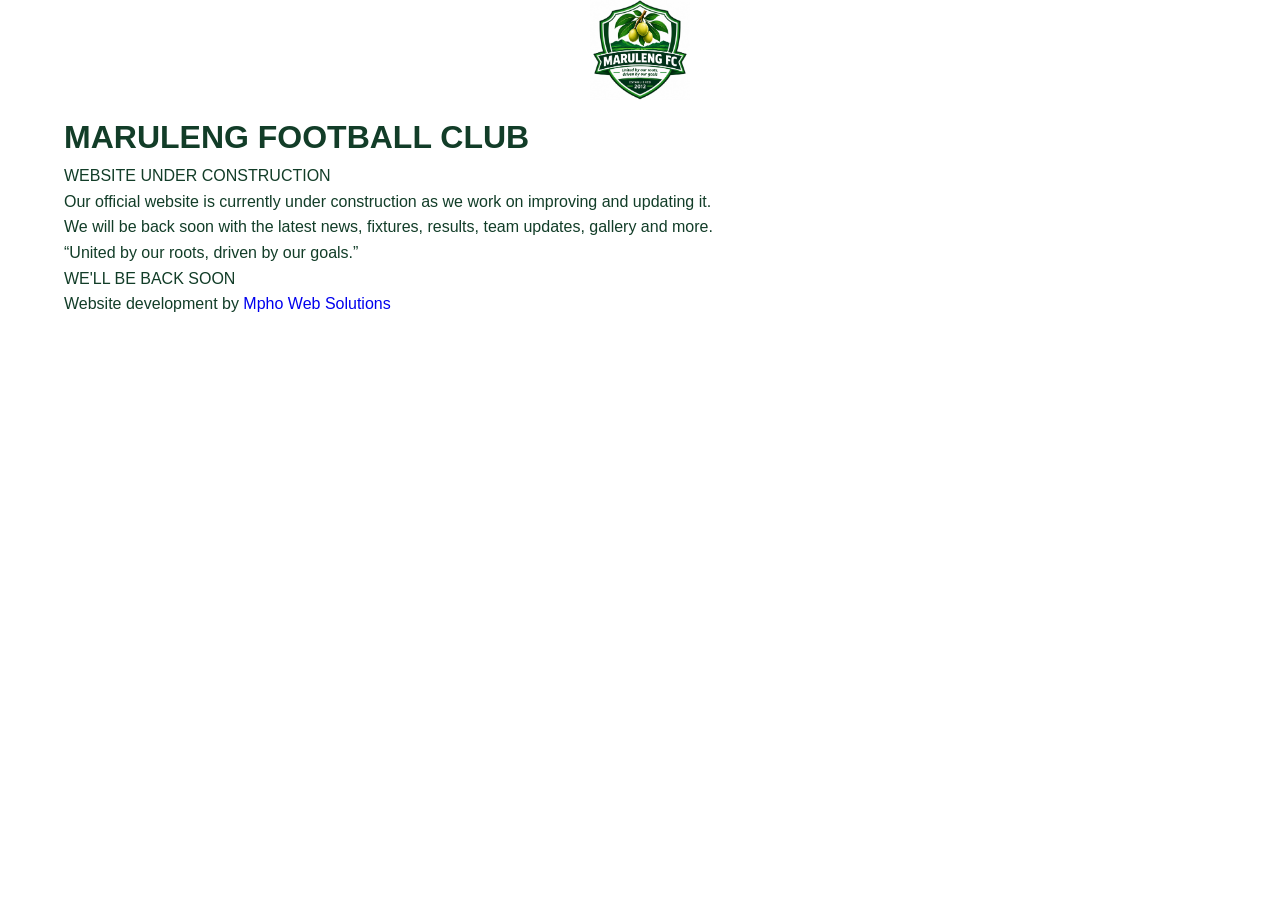
==== index.html @ 24432eda "Update index.html" ====
<!DOCTYPE html>
<html lang="en">
<head>
    <meta charset="UTF-8">
    <meta name="viewport" content="width=device-width, initial-scale=1.0">

    <title>Maruleng Football Club | Website Under Construction</title>

    <link rel="stylesheet" href="style.css">
</head>

<body>

    <main class="construction-page">

        <div class="container">

            <!-- Club Logo -->
            <div class="logo-container">
                <img
                    src="logo.png"
                    alt="Maruleng Football Club Logo"
                    class="club-logo"
                >
            </div>

            <!-- Club Name -->
            <h1>MARULENG FOOTBALL CLUB</h1>

            <!-- Under Construction -->
            <div class="status">
                WEBSITE UNDER CONSTRUCTION
            </div>

            <!-- Main Message -->
            <p class="message">
                Our official website is currently under construction
                as we work on improving and updating it.
            </p>

            <p class="message">
                We will be back soon with the latest news, fixtures,
                results, team updates, gallery and more.
            </p>

            <!-- Slogan -->
            <div class="slogan">
                “United by our roots, driven by our goals.”
            </div>

            <!-- Coming Soon -->
            <p class="coming-soon">
                WE'LL BE BACK SOON
            </p>

            <!-- Divider -->
            <div class="divider"></div>

            <!-- Developer -->
            <p class="built-by">
                Website development by
                <a
                    href="https://mphowebsolutions.co.za"
                    target="_blank"
                    rel="noopener noreferrer"
                >
                    Mpho Web Solutions
                </a>
            </p>

        </div>

    </main>

</body>
</html>
---- style.css ----
/* =========================
   RESET
========================= */

* {
    margin: 0;
    padding: 0;
    box-sizing: border-box;
}

html {
    scroll-behavior: smooth;
}

body {
    font-family: Arial, Helvetica, sans-serif;
    color: #123d28;
    background: #ffffff;
    line-height: 1.6;
}

img {
    max-width: 100%;
    display: block;
}

a {
    text-decoration: none;
}


/* =========================
   VARIABLES
========================= */

:root {
    --green: #087a3b;
    --dark-green: #045526;
    --deep-green: #023b1b;
    --light-green: #eaf8ef;
    --white: #ffffff;
    --black: #102016;
    --grey: #66756c;
    --border: #dce9df;
}


/* =========================
   CONTAINER
========================= */

.container {
    width: 90%;
    max-width: 1200px;
    margin: auto;
}


/* =========================
   HEADER
========================= */

.header {
    background: #ffffff;
    border-bottom: 1px solid var(--border);
    position: sticky;
    top: 0;
    z-index: 1000;
}

.nav-container {
    min-height: 82px;
    display: flex;
    align-items: center;
    justify-content: space-between;
    gap: 30px;
}

.brand {
    display: flex;
    align-items: center;
    gap: 12px;
    color: var(--deep-green);
}

.brand img {
    width: 55px;
    height: 55px;
    object-fit: contain;
}

.brand h2 {
    font-size: 20px;
    line-height: 1.1;
}

.brand span {
    display: block;
    color: var(--grey);
    font-size: 11px;
    margin-top: 3px;
}

.navbar {
    display: flex;
    align-items: center;
    gap: 20px;
}

.navbar a {
    color: #173b28;
    font-size: 14px;
    font-weight: 700;
    transition: 0.3s;
}

.navbar a:hover,
.navbar a.active {
    color: var(--green);
}


/* =========================
   HERO
========================= */

.hero {
    min-height: 620px;
    background:
        linear-gradient(
            rgba(2, 59, 27, 0.92),
            rgba(4, 85, 38, 0.88)
        );
    display: flex;
    align-items: center;
    text-align: center;
    color: white;
}

.hero-content {
    position: relative;
    z-index: 2;
    padding: 80px 0;
}

.hero-logo {
    width: 145px;
    height: 145px;
    object-fit: contain;
    margin: 0 auto 25px;
}

.hero-small {
    letter-spacing: 3px;
    font-size: 13px;
    font-weight: bold;
    margin-bottom: 15px;
}

.hero h1 {
    font-size: clamp(35px, 6vw, 68px);
    line-height: 1.05;
    margin-bottom: 15px;
}

.hero h2 {
    font-size: clamp(19px, 3vw, 30px);
    font-weight: 500;
    margin-bottom: 15px;
}

.hero p {
    max-width: 650px;
    margin: auto;
    opacity: 0.95;
}

.hero-buttons {
    margin-top: 30px;
    display: flex;
    justify-content: center;
    flex-wrap: wrap;
    gap: 12px;
}


/* =========================
   BUTTONS
========================= */

.btn {
    display: inline-block;
    padding: 13px 24px;
    border-radius: 5px;
    font-weight: 800;
    font-size: 14px;
    transition: 0.3s;
}

.btn-primary {
    background: var(--green);
    color: white;
}

.btn-primary:hover {
    background: var(--dark-green);
    transform: translateY(-2px);
}

.btn-outline {
    border: 2px solid white;
    color: white;
}

.btn-outline:hover {
    background: white;
    color: var(--dark-green);
}


/* =========================
   SECTIONS
========================= */

.section {
    padding: 80px 0;
}

.light-section {
    background: #f6faf7;
}

.section-heading {
    text-align: center;
    max-width: 750px;
    margin: 0 auto 45px;
}

.section-label {
    display: inline-block;
    color: var(--green);
    font-size: 12px;
    font-weight: 900;
    letter-spacing: 2px;
    margin-bottom: 10px;
}

.section-heading h2 {
    color: var(--deep-green);
    font-size: clamp(28px, 4vw, 42px);
    line-height: 1.15;
    margin-bottom: 15px;
}

.section-heading p {
    color: var(--grey);
}


/* =========================
   ACHIEVEMENT
========================= */

.achievement-card {
    background: var(--light-green);
    border: 1px solid #cfe5d6;
    border-radius: 12px;
    padding: 30px;
    display: flex;
    align-items: center;
    gap: 25px;
    max-width: 800px;
    margin: auto;
}

.achievement-icon {
    width: 90px;
    height: 90px;
    flex-shrink: 0;
    border-radius: 50%;
    background: var(--green);
    color: white;
    display: flex;
    align-items: center;
    justify-content: center;
    font-size: 45px;
    font-weight: 900;
}

.achievement-card h3 {
    color: var(--deep-green);
    margin-bottom: 5px;
}

.achievement-card p {
    color: var(--grey);
}


/* =========================
   MATCH SECTION
========================= */

.match-section {
    background: #f6faf7;
}

.match-card {
    max-width: 950px;
    margin: auto;
    background: white;
    border: 1px solid var(--border);
    border-radius: 14px;
    overflow: hidden;
    box-shadow: 0 12px 35px rgba(0, 50, 20, 0.08);
}

.match-header {
    background: var(--deep-green);
    color: white;
    padding: 16px 25px;
    display: flex;
    justify-content: space-between;
    gap: 15px;
    font-size: 13px;
    font-weight: 800;
}

.match-info {
    padding: 40px 30px;
    display: flex;
    align-items: center;
    gap: 35px;
}

.match-date {
    width: 110px;
    text-align: center;
    flex-shrink: 0;
    border-right: 1px solid var(--border);
    padding-right: 30px;
}

.match-date strong {
    display: block;
    font-size: 48px;
    color: var(--green);
    line-height: 1;
}

.match-date span {
    display: block;
    font-size: 13px;
    font-weight: 900;
}

.match-date small {
    display: block;
    color: var(--grey);
    font-weight: 700;
    margin-top: 7px;
}

.teams {
    flex: 1;
    display: flex;
    align-items: center;
    justify-content: center;
    gap: 45px;
}

.club-side {
    width: 190px;
    text-align: center;
}

.club-logo,
.opponent-logo {
    width: 100px;
    height: 100px;
    object-fit: contain;
    margin: 0 auto 12px;
}

.opponent-logo {
    border-radius: 50%;
}

.club-side h4 {
    color: var(--deep-green);
    font-size: 17px;
}

.vs {
    width: 55px;
    height: 55px;
    border-radius: 50%;
    background: var(--green);
    color: white;
    display: flex;
    align-items: center;
    justify-content: center;
    font-weight: 900;
    flex-shrink: 0;
}

.match-footer {
    background: var(--light-green);
    padding: 18px 25px;
    display: flex;
    justify-content: space-between;
    gap: 20px;
    flex-wrap: wrap;
    color: var(--deep-green);
    font-size: 14px;
}


/* =========================
   ABOUT PREVIEW
========================= */

.about-preview {
    display: grid;
    grid-template-columns: 1.2fr 1fr;
    gap: 60px;
    align-items: center;
}

.about-preview h2 {
    font-size: 40px;
    line-height: 1.15;
    color: var(--deep-green);
    margin-bottom: 20px;
}

.about-preview p {
    color: var(--grey);
    margin-bottom: 15px;
}

.about-preview .btn {
    margin-top: 10px;
}

.about-box {
    display: grid;
    grid-template-columns: repeat(3, 1fr);
    gap: 12px;
}

.about-box div {
    background: white;
    border: 1px solid var(--border);
    border-radius: 10px;
    padding: 30px 15px;
    text-align: center;
}

.about-box strong {
    display: block;
    color: var(--green);
    font-size: 24px;
}

.about-box span {
    font-size: 12px;
    color: var(--grey);
}


/* =========================
   INFORMATION
========================= */

.info-grid {
    display: grid;
    grid-template-columns: repeat(4, 1fr);
    gap: 20px;
}

.info-card {
    padding: 28px 20px;
    border: 1px solid var(--border);
    border-radius: 10px;
    text-align: center;
}

.info-card h3 {
    color: var(--green);
    font-size: 15px;
    margin-bottom: 7px;
}

.info-card p {
    color: var(--deep-green);
    font-weight: 700;
}


/* =========================
   GREEN SECTION
========================= */

.green-section {
    background: var(--deep-green);
    color: white;
}

.white-heading .section-label,
.white-heading h2,
.white-heading p {
    color: white;
}

.white-heading p {
    opacity: 0.85;
}

.values-grid {
    display: grid;
    grid-template-columns: repeat(4, 1fr);
    gap: 20px;
}

.value-card {
    border: 1px solid rgba(255,255,255,0.2);
    border-radius: 10px;
    padding: 30px 22px;
    background: rgba(255,255,255,0.05);
}

.value-card h3 {
    margin-bottom: 10px;
}

.value-card p {
    opacity: 0.82;
    font-size: 14px;
}


/* =========================
   FOLLOW
========================= */

.follow-card {
    text-align: center;
    max-width: 750px;
    margin: auto;
    padding: 55px 30px;
    background: var(--light-green);
    border: 1px solid var(--border);
    border-radius: 14px;
}

.follow-card h2 {
    color: var(--deep-green);
    margin-bottom: 12px;
}

.follow-card p {
    color: var(--grey);
    margin-bottom: 25px;
}


/* =========================
   PARTNERSHIP
========================= */

.partnership-preview {
    background: #f6faf7;
}

.partnership-box {
    max-width: 900px;
    margin: auto;
    border: 1px solid var(--border);
    border-radius: 12px;
    background: white;
    padding: 35px;
    display: flex;
    justify-content: space-between;
    align-items: center;
    gap: 30px;
}

.partnership-box h3 {
    color: var(--deep-green);
    margin-bottom: 8px;
}

.partnership-box p {
    color: var(--grey);
    max-width: 550px;
}

.partnership-links {
    display: flex;
    flex-direction: column;
    gap: 10px;
    min-width: 190px;
}

.partnership-links a {
    color: var(--green);
    font-weight: 800;
}


/* =========================
   FOOTER
========================= */

.footer {
    background: #021f10;
    color: white;
    padding-top: 55px;
}

.footer-content {
    display: flex;
    justify-content: space-between;
    gap: 50px;
    padding-bottom: 45px;
}

.footer-logo {
    width: 70px;
    height: 70px;
    object-fit: contain;
    margin-bottom: 15px;
}

.footer h3 {
    margin-bottom: 5px;
}

.footer p {
    color: rgba(255,255,255,0.7);
    font-size: 14px;
}

.footer-contact h4 {
    margin-bottom: 12px;
    color: white;
}

.footer-contact p {
    margin-bottom: 5px;
}

.footer-bottom {
    border-top: 1px solid rgba(255,255,255,0.12);
    padding: 20px 5%;
    display: flex;
    justify-content: space-between;
    gap: 20px;
    flex-wrap: wrap;
}

.footer-bottom a {
    color: #8ee0ad;
    font-weight: 800;
}


/* =========================
   RESPONSIVE
========================= */

@media (max-width: 1000px) {

    .navbar {
        gap: 12px;
    }

    .navbar a {
        font-size: 12px;
    }

    .info-grid {
        grid-template-columns: repeat(2, 1fr);
    }

    .values-grid {
        grid-template-columns: repeat(2, 1fr);
    }

    .about-preview {
        grid-template-columns: 1fr;
    }

}


@media (max-width: 800px) {

    .nav-container {
        flex-direction: column;
        padding: 15px 0;
    }

    .navbar {
        width: 100%;
        justify-content: center;
        flex-wrap: wrap;
    }

    .match-info {
        flex-direction: column;
    }

    .match-date {
        border-right: none;
        border-bottom: 1px solid var(--border);
        padding: 0 0 20px;
        width: 100%;
    }

    .teams {
        width: 100%;
        gap: 20px;
    }

    .club-side {
        width: 140px;
    }

    .partnership-box {
        flex-direction: column;
        text-align: center;
    }

    .partnership-links {
        width: 100%;
    }

}


@media (max-width: 600px) {

    .section {
        padding: 60px 0;
    }

    .hero {
        min-height: 560px;
    }

    .hero-logo {
        width: 120px;
        height: 120px;
    }

    .hero h1 {
        font-size: 35px;
    }

    .hero h2 {
        font-size: 19px;
    }

    .achievement-card {
        flex-direction: column;
        text-align: center;
    }

    .match-header {
        flex-direction: column;
        text-align: center;
    }

    .teams {
        gap: 8px;
    }

    .club-side {
        width: 125px;
    }

    .club-logo,
    .opponent-logo {
        width: 80px;
        height: 80px;
    }

    .club-side h4 {
        font-size: 14px;
    }

    .vs {
        width: 45px;
        height: 45px;
        font-size: 13px;
    }

    .info-grid,
    .values-grid {
        grid-template-columns: 1fr;
    }

    .about-box {
        grid-template-columns: 1fr;
    }

    .footer-content {
        flex-direction: column;
    }

    .footer-bottom {
        flex-direction: column;
        text-align: center;
    }
    /* =========================
   TEAM / PLAYER CARDS
========================= */

.team-grid {
    display: grid;
    grid-template-columns: repeat(4, 1fr);
    gap: 24px;
}

.player-card {
    background: #ffffff;
    border: 1px solid var(--border);
    border-radius: 12px;
    overflow: hidden;
    box-shadow: 0 8px 25px rgba(0, 50, 20, 0.06);
    transition: 0.3s ease;
}

.player-card:hover {
    transform: translateY(-4px);
    box-shadow: 0 14px 30px rgba(0, 50, 20, 0.10);
}


/* PLAYER PHOTO AREA */

.player-photo {
    width: 100%;
    height: 280px;
    background: #eaf8ef;
    display: flex;
    align-items: center;
    justify-content: center;
    overflow: hidden;
}

.player-placeholder {
    width: 100%;
    height: 100%;
    min-height: 280px;
    border: 3px dashed #087a3b;
    background: #f4faf6;
    display: flex;
    flex-direction: column;
    align-items: center;
    justify-content: center;
    text-align: center;
    gap: 10px;
    color: #087a3b;
}

.player-placeholder span {
    width: 65px;
    height: 65px;
    border-radius: 50%;
    background: #087a3b;
    color: #ffffff;
    display: flex;
    align-items: center;
    justify-content: center;
    font-size: 20px;
    font-weight: 900;
}

.player-placeholder small {
    display: block;
    color: #66756c;
    font-size: 14px;
    font-weight: 700;
}


/* ACTUAL PLAYER PHOTO */

.player-photo img {
    width: 100%;
    height: 100%;
    object-fit: cover;
}


/* PLAYER INFORMATION */

.player-info {
    padding: 20px;
    background: #ffffff;
}

.player-info h3 {
    color: var(--deep-green);
    font-size: 18px;
    margin-bottom: 10px;
}

.player-info p {
    color: var(--grey);
    font-size: 14px;
    margin-bottom: 5px;
}

.player-info strong {
    color: var(--green);
}


/* =========================
   TEAM RESPONSIVE
========================= */

@media (max-width: 1000px) {

    .team-grid {
        grid-template-columns: repeat(3, 1fr);
    }

}


@media (max-width: 800px) {

    .team-grid {
        grid-template-columns: repeat(2, 1fr);
        gap: 18px;
    }

    .player-photo {
        height: 250px;
    }

    .player-placeholder {
        min-height: 250px;
    }

}


@media (max-width: 500px) {

    .team-grid {
        grid-template-columns: 1fr;
    }

    .player-photo {
        height: 300px;
    }

    .player-placeholder {
        min-height: 300px;
    }

}

}
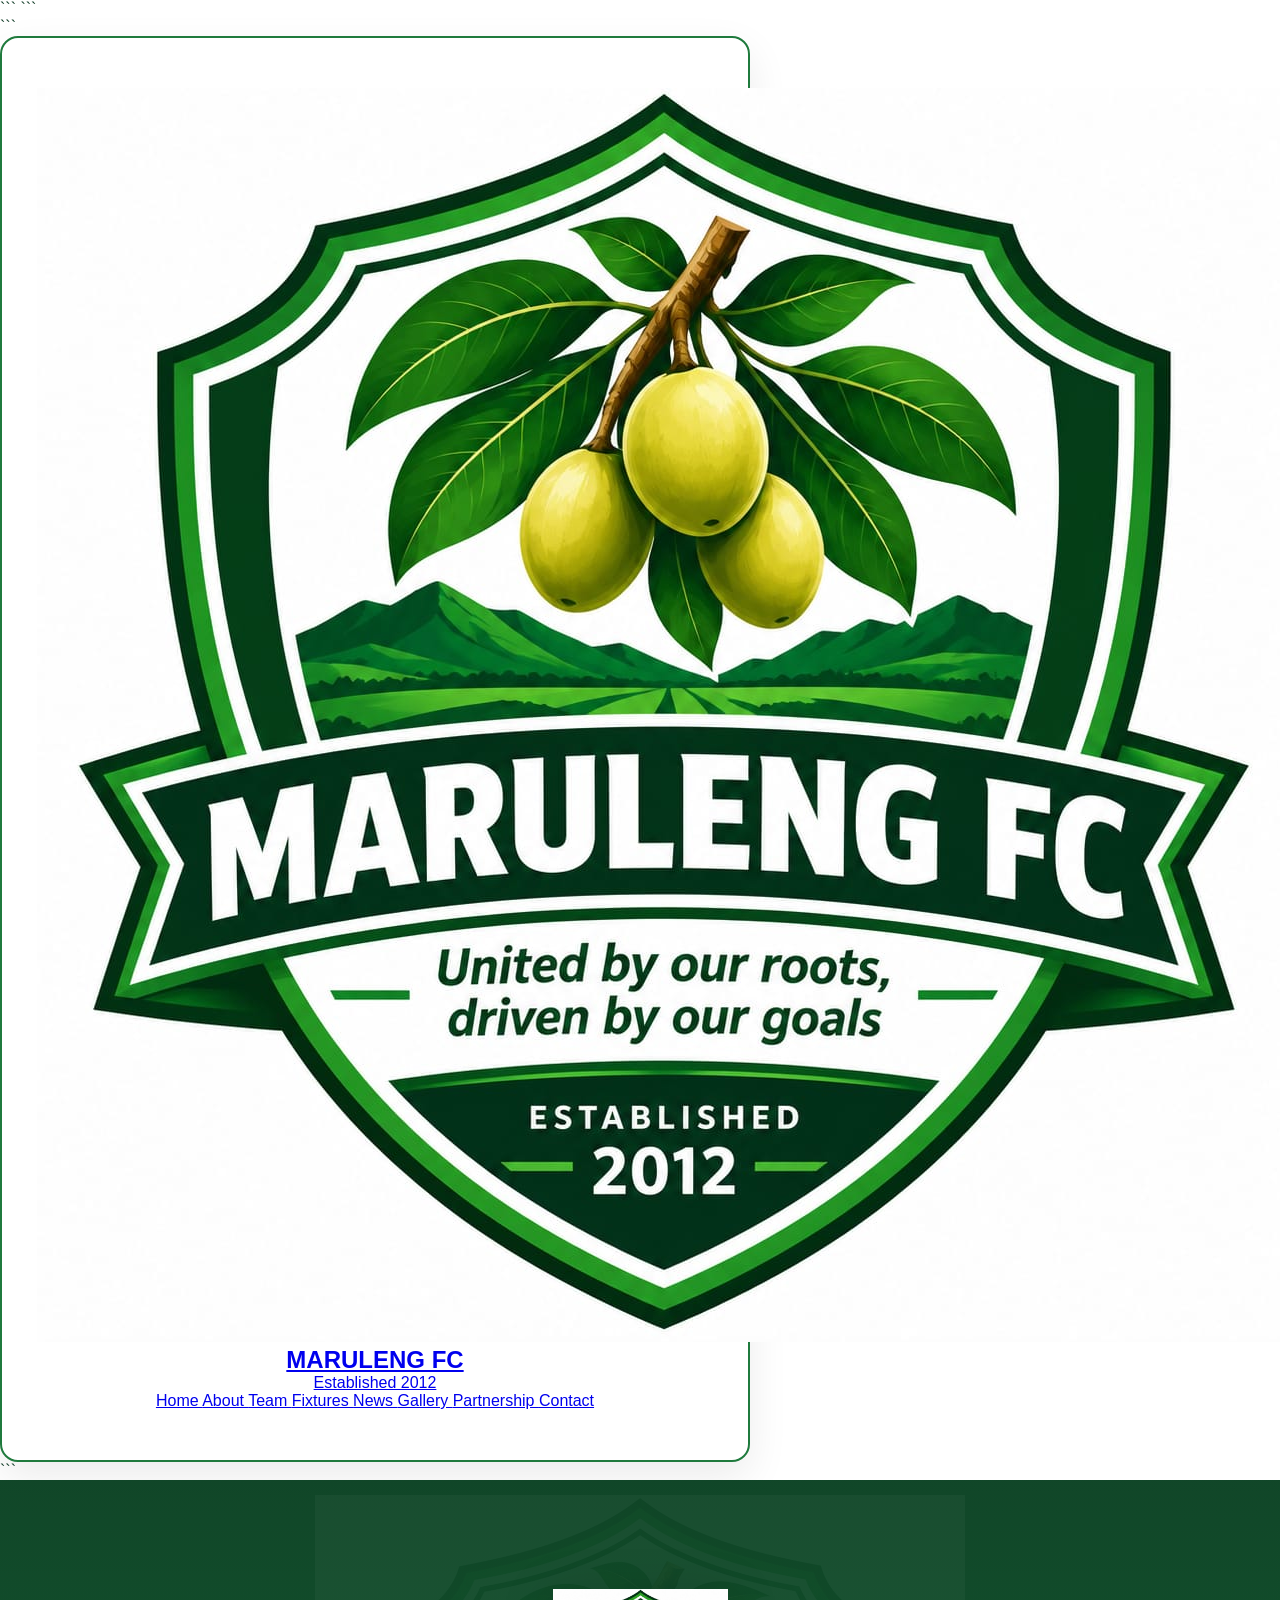
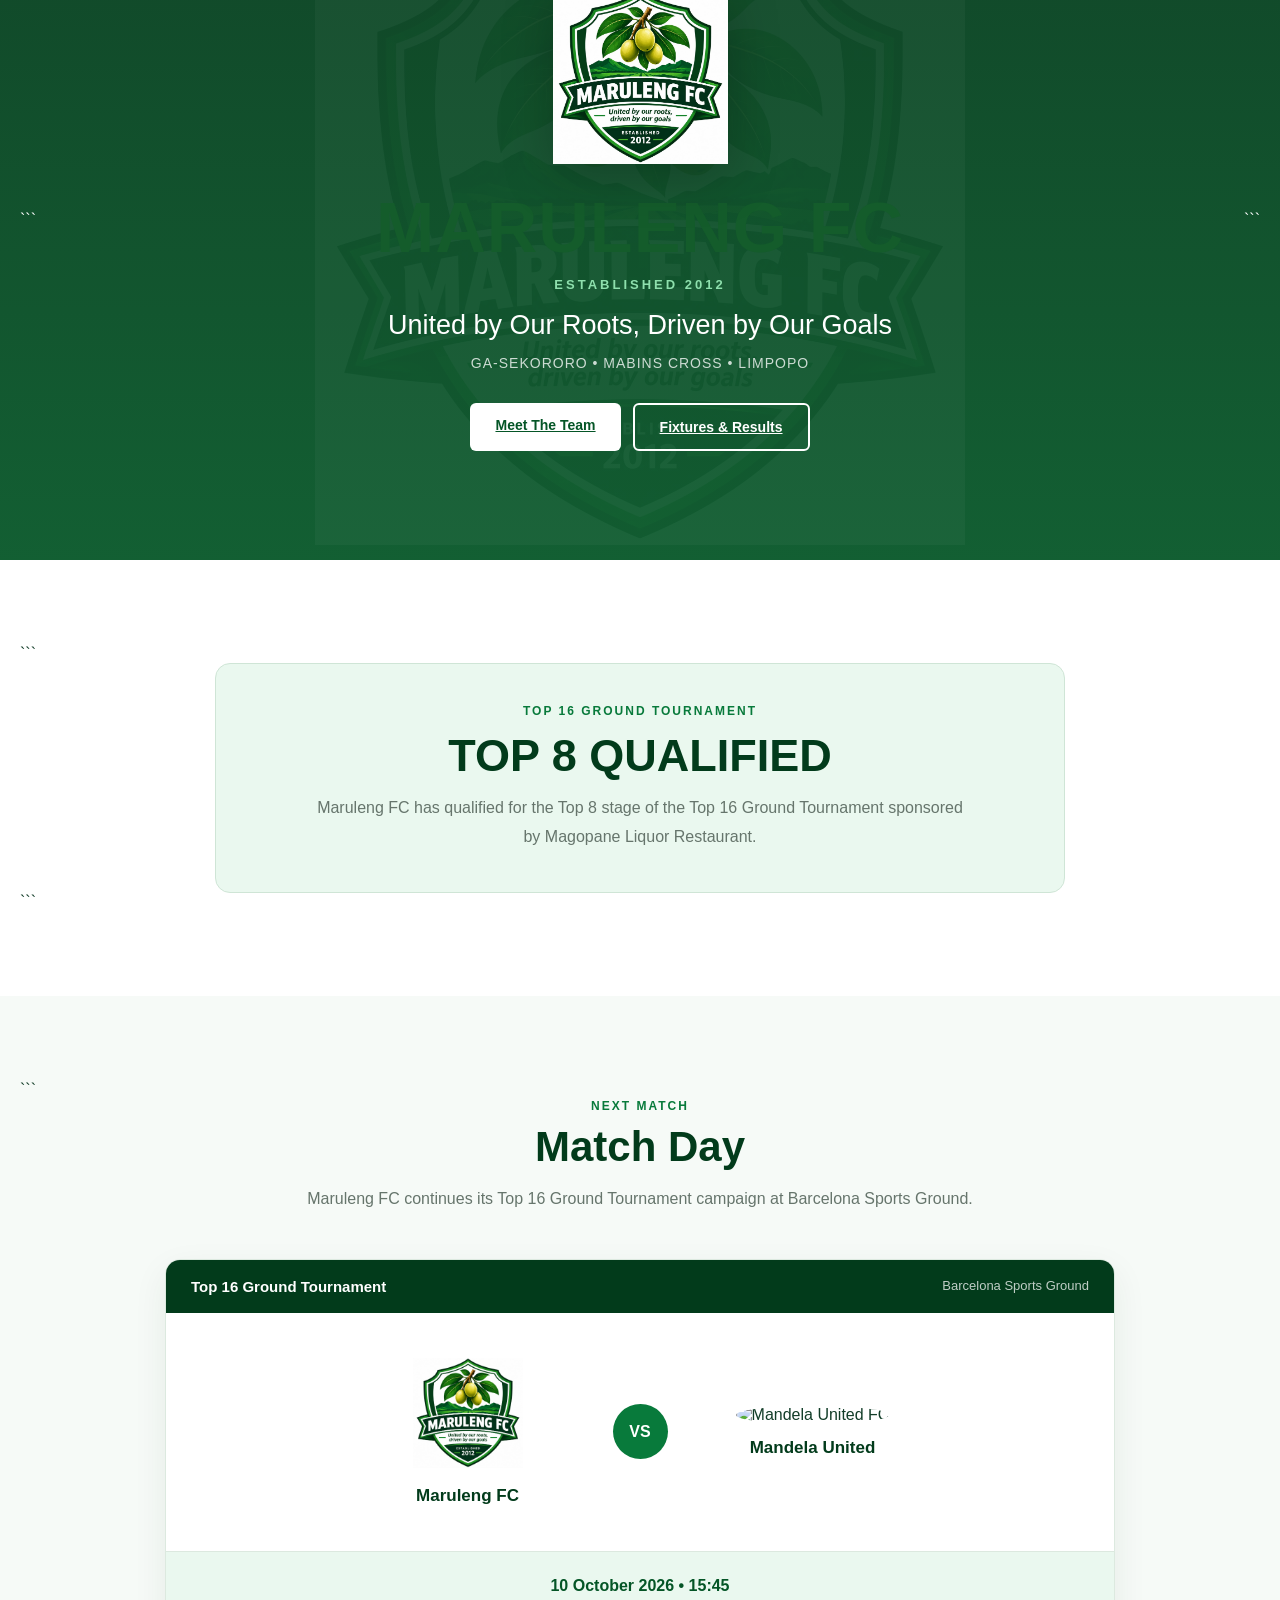
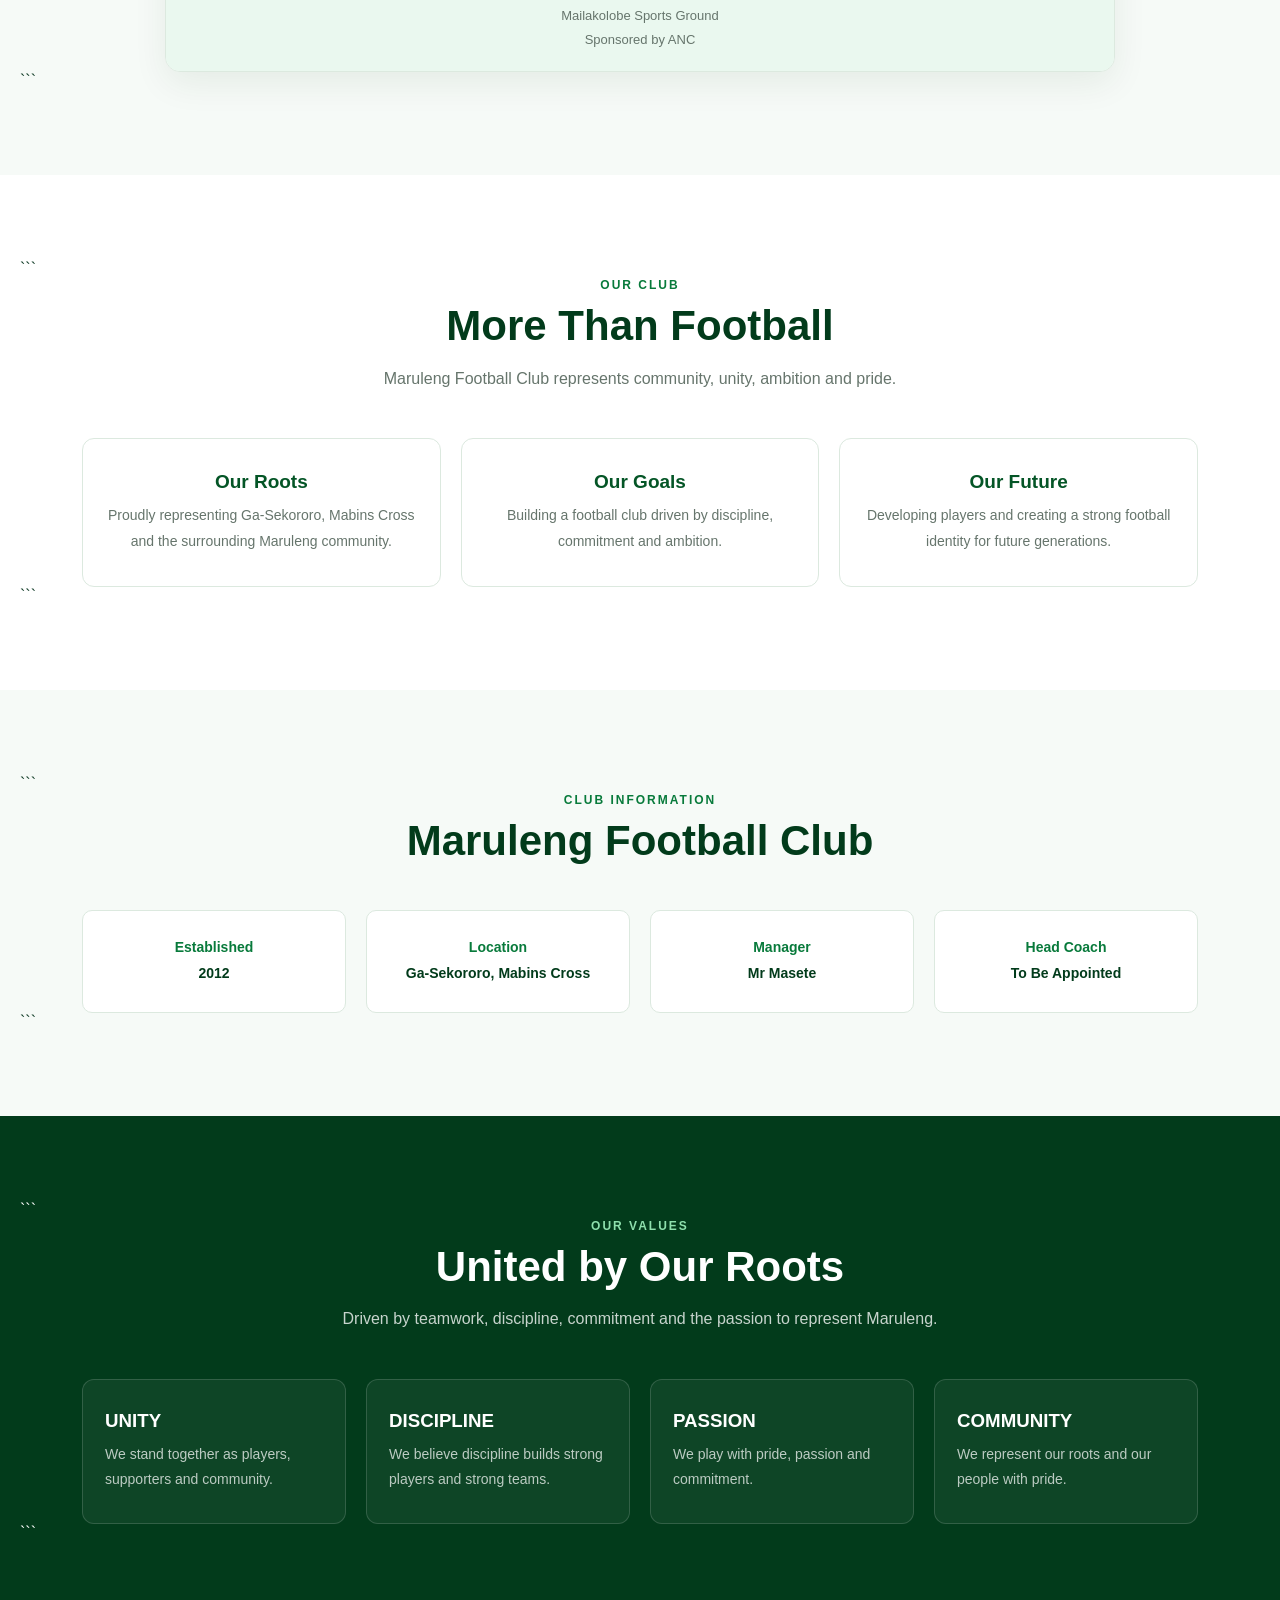
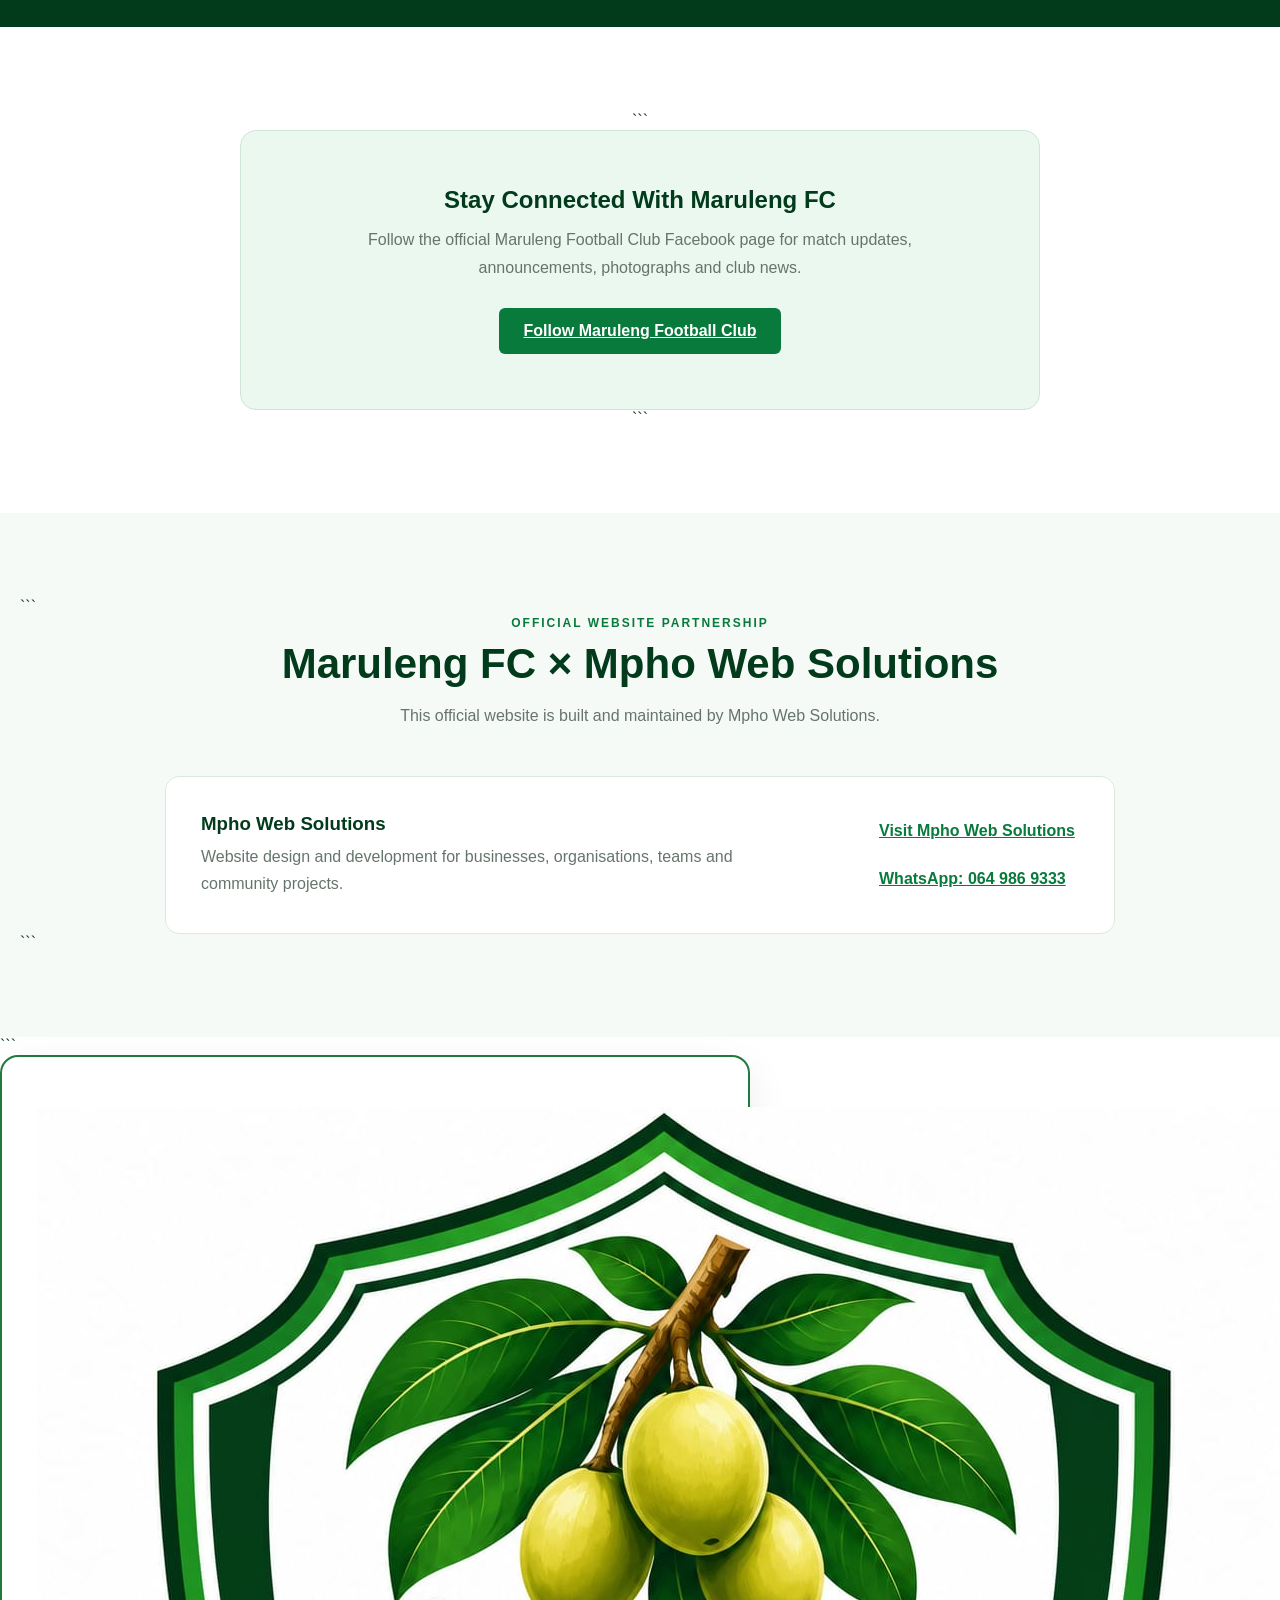
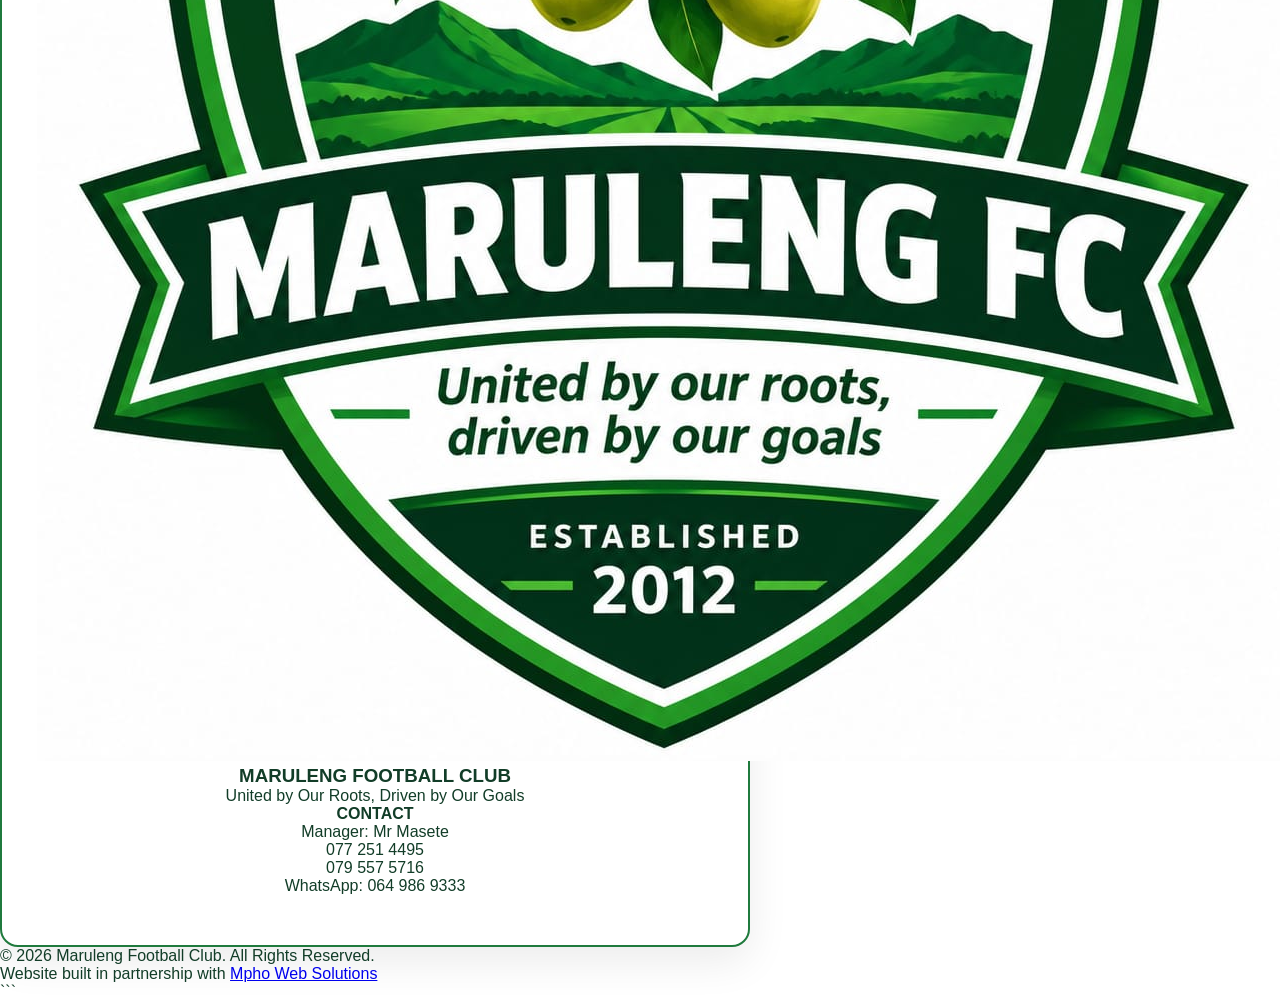
==== commit 467cc0ac: "Update index.html" ====
--- a/index.html
+++ b/index.html
@@ -1,76 +1,1656 @@
 <!DOCTYPE html>
+
 <html lang="en">
+
 <head>
-    <meta charset="UTF-8">
-    <meta name="viewport" content="width=device-width, initial-scale=1.0">
-
-    <title>Maruleng Football Club | Website Under Construction</title>
-
-    <link rel="stylesheet" href="style.css">
+
+```
+<meta charset="UTF-8">
+
+<meta name="viewport"
+      content="width=device-width, initial-scale=1.0">
+
+<title>Maruleng FC | Official Football Club</title>
+
+<meta name="description"
+      content="Official website of Maruleng Football Club. Established in 2012 in Ga-Sekororo, Mabins Cross, Limpopo. United by Our Roots, Driven by Our Goals.">
+
+<link rel="stylesheet" href="style.css">
+
+<style>
+
+    /* =========================
+       HOME PAGE
+    ========================= */
+
+    .home-page {
+        background: #ffffff;
+        color: #123d28;
+    }
+
+
+    /* =========================
+       HERO
+    ========================= */
+
+    .home-hero {
+        min-height: 680px;
+
+        background:
+            linear-gradient(
+                rgba(2, 59, 27, 0.94),
+                rgba(4, 85, 38, 0.94)
+            );
+
+        color: #ffffff;
+
+        display: flex;
+        align-items: center;
+        justify-content: center;
+
+        text-align: center;
+
+        position: relative;
+        overflow: hidden;
+
+        padding: 80px 20px;
+    }
+
+
+    /* Decorative club crest behind hero */
+
+    .home-hero::before {
+        content: "";
+
+        position: absolute;
+
+        width: 650px;
+        height: 650px;
+
+        background-image: url("logo.png");
+        background-repeat: no-repeat;
+        background-position: center;
+        background-size: contain;
+
+        opacity: 0.035;
+
+        top: 50%;
+        left: 50%;
+
+        transform: translate(-50%, -50%);
+
+        pointer-events: none;
+    }
+
+
+    .home-hero-content {
+        position: relative;
+        z-index: 2;
+
+        max-width: 900px;
+        width: 100%;
+
+        margin: auto;
+    }
+
+
+    /* Main inward logo */
+
+    .home-hero-logo {
+        width: 175px;
+        height: 175px;
+
+        object-fit: contain;
+
+        display: block;
+
+        margin: 0 auto 28px;
+
+        user-select: none;
+        -webkit-user-drag: none;
+        pointer-events: none;
+
+        filter:
+            drop-shadow(
+                0 12px 25px rgba(0,0,0,0.22)
+            );
+    }
+
+
+    .home-hero h1 {
+        font-size: clamp(40px, 6vw, 70px);
+
+        line-height: 1.05;
+
+        margin-bottom: 12px;
+
+        letter-spacing: 1px;
+    }
+
+
+    .home-hero-est {
+        color: #8ee0ad;
+
+        font-size: 13px;
+
+        font-weight: 900;
+
+        letter-spacing: 3px;
+
+        margin-bottom: 18px;
+    }
+
+
+    .home-hero-slogan {
+        font-size: clamp(18px, 3vw, 27px);
+
+        font-weight: 500;
+
+        margin-bottom: 14px;
+    }
+
+
+    .home-hero-location {
+        color: rgba(255,255,255,0.78);
+
+        font-size: 14px;
+
+        letter-spacing: 1px;
+    }
+
+
+    .home-hero-buttons {
+        display: flex;
+
+        justify-content: center;
+
+        flex-wrap: wrap;
+
+        gap: 12px;
+
+        margin-top: 32px;
+    }
+
+
+    .home-btn {
+        display: inline-block;
+
+        padding: 14px 25px;
+
+        border-radius: 6px;
+
+        font-size: 14px;
+
+        font-weight: 900;
+
+        transition: 0.3s;
+    }
+
+
+    .home-btn-white {
+        background: #ffffff;
+
+        color: #045526;
+    }
+
+
+    .home-btn-white:hover {
+        background: #eaf8ef;
+
+        transform: translateY(-2px);
+    }
+
+
+    .home-btn-outline {
+        border: 2px solid #ffffff;
+
+        color: #ffffff;
+    }
+
+
+    .home-btn-outline:hover {
+        background: #ffffff;
+
+        color: #045526;
+
+        transform: translateY(-2px);
+    }
+
+
+    /* =========================
+       GENERAL SECTIONS
+    ========================= */
+
+    .home-section {
+        padding: 85px 20px;
+    }
+
+
+    .home-container {
+        width: 90%;
+
+        max-width: 1200px;
+
+        margin: auto;
+    }
+
+
+    .home-heading {
+        max-width: 760px;
+
+        margin: 0 auto 45px;
+
+        text-align: center;
+    }
+
+
+    .home-heading .small-title {
+        display: block;
+
+        color: #087a3b;
+
+        font-size: 12px;
+
+        font-weight: 900;
+
+        letter-spacing: 2px;
+
+        text-transform: uppercase;
+
+        margin-bottom: 10px;
+    }
+
+
+    .home-heading h2 {
+        color: #023b1b;
+
+        font-size: clamp(30px, 4vw, 42px);
+
+        line-height: 1.15;
+
+        margin-bottom: 14px;
+    }
+
+
+    .home-heading p {
+        color: #66756c;
+
+        line-height: 1.8;
+    }
+
+
+    /* =========================
+       TOP 8
+    ========================= */
+
+    .qualification {
+        max-width: 850px;
+
+        margin: auto;
+
+        background: #eaf8ef;
+
+        border: 1px solid #cfe5d6;
+
+        border-radius: 15px;
+
+        padding: 40px 30px;
+
+        text-align: center;
+    }
+
+
+    .qualification .tournament-name {
+        color: #087a3b;
+
+        font-size: 12px;
+
+        font-weight: 900;
+
+        letter-spacing: 2px;
+
+        margin-bottom: 12px;
+    }
+
+
+    .qualification h2 {
+        color: #023b1b;
+
+        font-size: clamp(30px, 4vw, 45px);
+
+        margin-bottom: 12px;
+    }
+
+
+    .qualification p {
+        color: #66756c;
+
+        max-width: 650px;
+
+        margin: auto;
+
+        line-height: 1.8;
+    }
+
+
+    /* =========================
+       MATCH
+    ========================= */
+
+    .match-section {
+        background: #f6faf7;
+    }
+
+
+    .match-card {
+        max-width: 950px;
+
+        margin: auto;
+
+        background: #ffffff;
+
+        border: 1px solid #dce9df;
+
+        border-radius: 15px;
+
+        overflow: hidden;
+
+        box-shadow:
+            0 12px 35px rgba(0,50,20,0.07);
+    }
+
+
+    .match-header {
+        background: #023b1b;
+
+        color: #ffffff;
+
+        padding: 18px 25px;
+
+        display: flex;
+
+        justify-content: space-between;
+
+        gap: 20px;
+
+        flex-wrap: wrap;
+    }
+
+
+    .match-header h3 {
+        font-size: 15px;
+    }
+
+
+    .match-header p {
+        color: rgba(255,255,255,0.75);
+
+        font-size: 13px;
+    }
+
+
+    .match-body {
+        padding: 45px 30px;
+
+        display: flex;
+
+        align-items: center;
+
+        justify-content: center;
+
+        gap: 45px;
+    }
+
+
+    .home-club-side {
+        width: 200px;
+
+        text-align: center;
+    }
+
+
+    .home-club-side img {
+        width: 110px;
+        height: 110px;
+
+        object-fit: contain;
+
+        margin: 0 auto 14px;
+    }
+
+
+    .home-club-side h4 {
+        color: #023b1b;
+
+        font-size: 17px;
+    }
+
+
+    .home-opponent-logo {
+        width: 110px;
+        height: 110px;
+
+        object-fit: contain;
+
+        margin: 0 auto 14px;
+
+        border-radius: 50%;
+    }
+
+
+    .home-vs {
+        width: 55px;
+        height: 55px;
+
+        border-radius: 50%;
+
+        background: #087a3b;
+
+        color: #ffffff;
+
+        display: flex;
+
+        align-items: center;
+        justify-content: center;
+
+        font-weight: 900;
+
+        flex-shrink: 0;
+    }
+
+
+    .match-details {
+        background: #eaf8ef;
+
+        border-top: 1px solid #dce9df;
+
+        padding: 20px 25px;
+
+        text-align: center;
+
+        color: #045526;
+
+        line-height: 1.8;
+    }
+
+
+    .match-details strong {
+        font-size: 16px;
+    }
+
+
+    .match-sponsor {
+        display: block;
+
+        color: #66756c;
+
+        font-size: 13px;
+
+        margin-top: 4px;
+    }
+
+
+    /* =========================
+       CLUB INTRO
+    ========================= */
+
+    .club-intro-grid {
+        display: grid;
+
+        grid-template-columns:
+            repeat(3, 1fr);
+
+        gap: 20px;
+    }
+
+
+    .club-intro-card {
+        background: #ffffff;
+
+        border: 1px solid #dce9df;
+
+        border-radius: 12px;
+
+        padding: 32px 25px;
+
+        text-align: center;
+    }
+
+
+    .club-intro-card h3 {
+        color: #045526;
+
+        font-size: 19px;
+
+        margin-bottom: 10px;
+    }
+
+
+    .club-intro-card p {
+        color: #66756c;
+
+        line-height: 1.8;
+
+        font-size: 14px;
+    }
+
+
+    /* =========================
+       CLUB INFORMATION
+    ========================= */
+
+    .club-information {
+        background: #f6faf7;
+    }
+
+
+    .info-grid-home {
+        display: grid;
+
+        grid-template-columns:
+            repeat(4, 1fr);
+
+        gap: 20px;
+    }
+
+
+    .info-card-home {
+        background: #ffffff;
+
+        border: 1px solid #dce9df;
+
+        border-radius: 10px;
+
+        padding: 28px 20px;
+
+        text-align: center;
+    }
+
+
+    .info-card-home h3 {
+        color: #087a3b;
+
+        font-size: 14px;
+
+        margin-bottom: 8px;
+    }
+
+
+    .info-card-home p {
+        color: #023b1b;
+
+        font-size: 14px;
+
+        font-weight: 800;
+
+        line-height: 1.5;
+    }
+
+
+    /* =========================
+       VALUES
+    ========================= */
+
+    .values-home {
+        background: #023b1b;
+
+        color: #ffffff;
+    }
+
+
+    .values-home .home-heading .small-title {
+        color: #8ee0ad;
+    }
+
+
+    .values-home .home-heading h2 {
+        color: #ffffff;
+    }
+
+
+    .values-home .home-heading p {
+        color: rgba(255,255,255,0.78);
+    }
+
+
+    .values-grid-home {
+        display: grid;
+
+        grid-template-columns:
+            repeat(4, 1fr);
+
+        gap: 20px;
+    }
+
+
+    .value-card-home {
+        border: 1px solid rgba(255,255,255,0.15);
+
+        background: rgba(255,255,255,0.05);
+
+        border-radius: 12px;
+
+        padding: 30px 22px;
+    }
+
+
+    .value-card-home h3 {
+        color: #ffffff;
+
+        margin-bottom: 10px;
+    }
+
+
+    .value-card-home p {
+        color: rgba(255,255,255,0.72);
+
+        font-size: 14px;
+
+        line-height: 1.8;
+    }
+
+
+    /* =========================
+       FOLLOW
+    ========================= */
+
+    .follow-home {
+        text-align: center;
+    }
+
+
+    .follow-box-home {
+        max-width: 800px;
+
+        margin: auto;
+
+        padding: 55px 30px;
+
+        background: #eaf8ef;
+
+        border: 1px solid #cfe5d6;
+
+        border-radius: 16px;
+    }
+
+
+    .follow-box-home h2 {
+        color: #023b1b;
+
+        margin-bottom: 12px;
+    }
+
+
+    .follow-box-home p {
+        max-width: 650px;
+
+        margin: auto;
+
+        color: #66756c;
+
+        line-height: 1.8;
+    }
+
+
+    .follow-button-home {
+        display: inline-block;
+
+        margin-top: 25px;
+
+        background: #087a3b;
+
+        color: #ffffff;
+
+        padding: 14px 25px;
+
+        border-radius: 6px;
+
+        font-weight: 900;
+
+        transition: 0.3s;
+    }
+
+
+    .follow-button-home:hover {
+        background: #045526;
+
+        transform: translateY(-2px);
+    }
+
+
+    /* =========================
+       PARTNERSHIP
+    ========================= */
+
+    .partnership-home {
+        background: #f6faf7;
+    }
+
+
+    .partnership-home-box {
+        max-width: 950px;
+
+        margin: auto;
+
+        background: #ffffff;
+
+        border: 1px solid #dce9df;
+
+        border-radius: 14px;
+
+        padding: 35px;
+
+        display: flex;
+
+        align-items: center;
+
+        justify-content: space-between;
+
+        gap: 30px;
+    }
+
+
+    .partnership-home-box h3 {
+        color: #023b1b;
+
+        margin-bottom: 8px;
+    }
+
+
+    .partnership-home-box p {
+        color: #66756c;
+
+        max-width: 570px;
+
+        line-height: 1.7;
+    }
+
+
+    .partnership-home-links {
+        display: flex;
+
+        flex-direction: column;
+
+        gap: 10px;
+
+        min-width: 200px;
+    }
+
+
+    .partnership-home-links a {
+        color: #087a3b;
+
+        font-weight: 900;
+
+        padding: 10px 0;
+    }
+
+
+    /* =========================
+       RESPONSIVE
+    ========================= */
+
+    @media (max-width: 950px) {
+
+        .info-grid-home,
+        .values-grid-home {
+            grid-template-columns: repeat(2, 1fr);
+        }
+
+        .club-intro-grid {
+            grid-template-columns: 1fr;
+        }
+
+    }
+
+
+    @media (max-width: 700px) {
+
+        .home-hero {
+            min-height: 620px;
+
+            padding: 70px 20px;
+        }
+
+
+        .home-hero-logo {
+            width: 145px;
+            height: 145px;
+        }
+
+
+        .home-hero h1 {
+            font-size: 40px;
+        }
+
+
+        .match-body {
+            flex-direction: column;
+
+            gap: 25px;
+        }
+
+
+        .home-club-side {
+            width: 100%;
+        }
+
+
+        .info-grid-home,
+        .values-grid-home {
+            grid-template-columns: 1fr;
+        }
+
+
+        .partnership-home-box {
+            flex-direction: column;
+
+            text-align: center;
+        }
+
+
+        .partnership-home-links {
+            width: 100%;
+        }
+
+    }
+
+
+    @media (max-width: 500px) {
+
+        .home-section {
+            padding: 65px 15px;
+        }
+
+
+        .home-container {
+            width: 94%;
+        }
+
+
+        .home-hero-logo {
+            width: 130px;
+            height: 130px;
+        }
+
+
+        .home-hero h1 {
+            font-size: 34px;
+        }
+
+
+        .home-hero-slogan {
+            font-size: 19px;
+        }
+
+
+        .qualification {
+            padding: 32px 20px;
+        }
+
+
+        .match-body {
+            padding: 35px 20px;
+        }
+
+    }
+
+</style>
+```
+
 </head>
 
-<body>
-
-    <main class="construction-page">
-
-        <div class="container">
-
-            <!-- Club Logo -->
-            <div class="logo-container">
+<body class="home-page">
+
+<!-- =========================
+     HEADER
+========================= -->
+
+<header class="header">
+
+```
+<div class="container nav-container">
+
+
+    <a href="index.html" class="brand">
+
+        <img
+            src="logo.png"
+            alt="Maruleng Football Club Logo"
+        >
+
+        <div>
+
+            <h2>
+                MARULENG FC
+            </h2>
+
+            <span>
+                Established 2012
+            </span>
+
+        </div>
+
+    </a>
+
+
+    <nav class="navbar">
+
+        <a href="index.html" class="active">
+            Home
+        </a>
+
+        <a href="about.html">
+            About
+        </a>
+
+        <a href="team.html">
+            Team
+        </a>
+
+        <a href="fixtures.html">
+            Fixtures
+        </a>
+
+        <a href="news.html">
+            News
+        </a>
+
+        <a href="gallery.html">
+            Gallery
+        </a>
+
+        <a href="partnership.html">
+            Partnership
+        </a>
+
+        <a href="contact.html">
+            Contact
+        </a>
+
+    </nav>
+
+</div>
+```
+
+</header>
+
+<!-- =========================
+     HERO
+========================= -->
+
+<section class="home-hero">
+
+```
+<div class="home-hero-content">
+
+
+    <!-- INWARD CLUB CREST -->
+
+    <img
+        src="logo.png"
+        alt="Maruleng FC Crest"
+        class="home-hero-logo"
+    >
+
+
+    <h1>
+        MARULENG FC
+    </h1>
+
+
+    <div class="home-hero-est">
+        ESTABLISHED 2012
+    </div>
+
+
+    <p class="home-hero-slogan">
+        United by Our Roots, Driven by Our Goals
+    </p>
+
+
+    <p class="home-hero-location">
+        GA-SEKORORO • MABINS CROSS • LIMPOPO
+    </p>
+
+
+    <div class="home-hero-buttons">
+
+        <a
+            href="team.html"
+            class="home-btn home-btn-white"
+        >
+            Meet The Team
+        </a>
+
+
+        <a
+            href="fixtures.html"
+            class="home-btn home-btn-outline"
+        >
+            Fixtures & Results
+        </a>
+
+    </div>
+
+</div>
+```
+
+</section>
+
+<!-- =========================
+     TOP 8
+========================= -->
+
+<section class="home-section">
+
+```
+<div class="home-container">
+
+
+    <div class="qualification">
+
+        <div class="tournament-name">
+            TOP 16 GROUND TOURNAMENT
+        </div>
+
+
+        <h2>
+            TOP 8 QUALIFIED
+        </h2>
+
+
+        <p>
+            Maruleng FC has qualified for the Top 8 stage
+            of the Top 16 Ground Tournament sponsored by
+            Magopane Liquor Restaurant.
+        </p>
+
+    </div>
+
+</div>
+```
+
+</section>
+
+<!-- =========================
+     NEXT MATCH
+========================= -->
+
+<section class="home-section match-section">
+
+```
+<div class="home-container">
+
+
+    <div class="home-heading">
+
+        <span class="small-title">
+            Next Match
+        </span>
+
+        <h2>
+            Match Day
+        </h2>
+
+        <p>
+            Maruleng FC continues its Top 16 Ground Tournament
+            campaign at Barcelona Sports Ground.
+        </p>
+
+    </div>
+
+
+    <div class="match-card">
+
+
+        <div class="match-header">
+
+            <h3>
+                Top 16 Ground Tournament
+            </h3>
+
+            <p>
+                Barcelona Sports Ground
+            </p>
+
+        </div>
+
+
+        <div class="match-body">
+
+
+            <!-- MARULENG -->
+
+            <div class="home-club-side">
+
                 <img
                     src="logo.png"
-                    alt="Maruleng Football Club Logo"
-                    class="club-logo"
+                    alt="Maruleng FC"
                 >
+
+                <h4>
+                    Maruleng FC
+                </h4>
+
             </div>
 
-            <!-- Club Name -->
-            <h1>MARULENG FOOTBALL CLUB</h1>
-
-            <!-- Under Construction -->
-            <div class="status">
-                WEBSITE UNDER CONSTRUCTION
+
+            <div class="home-vs">
+                VS
             </div>
 
-            <!-- Main Message -->
-            <p class="message">
-                Our official website is currently under construction
-                as we work on improving and updating it.
+
+            <!-- BUTSHWANA TIGERS -->
+
+            <div class="home-club-side">
+
+                <img
+                    src="mandela.png"
+                    alt="Mandela United FC"
+                    class="home-opponent-logo"
+                >
+
+                <h4>
+                    Mandela United 
+                </h4>
+
+            </div>
+
+
+        </div>
+
+
+        <div class="match-details">
+
+            <strong>
+                10 October 2026 • 15:45
+            </strong>
+
+            <span class="match-sponsor">
+                Mailakolobe Sports Ground
+                <br>
+                Sponsored by ANC
+            </span>
+
+        </div>
+
+
+    </div>
+
+</div>
+```
+
+</section>
+
+<!-- =========================
+     OUR CLUB
+========================= -->
+
+<section class="home-section">
+
+```
+<div class="home-container">
+
+
+    <div class="home-heading">
+
+        <span class="small-title">
+            Our Club
+        </span>
+
+        <h2>
+            More Than Football
+        </h2>
+
+        <p>
+            Maruleng Football Club represents community,
+            unity, ambition and pride.
+        </p>
+
+    </div>
+
+
+    <div class="club-intro-grid">
+
+
+        <div class="club-intro-card">
+
+            <h3>
+                Our Roots
+            </h3>
+
+            <p>
+                Proudly representing Ga-Sekororo,
+                Mabins Cross and the surrounding
+                Maruleng community.
             </p>
 
-            <p class="message">
-                We will be back soon with the latest news, fixtures,
-                results, team updates, gallery and more.
+        </div>
+
+
+        <div class="club-intro-card">
+
+            <h3>
+                Our Goals
+            </h3>
+
+            <p>
+                Building a football club driven by
+                discipline, commitment and ambition.
             </p>
 
-            <!-- Slogan -->
-            <div class="slogan">
-                “United by our roots, driven by our goals.”
-            </div>
-
-            <!-- Coming Soon -->
-            <p class="coming-soon">
-                WE'LL BE BACK SOON
+        </div>
+
+
+        <div class="club-intro-card">
+
+            <h3>
+                Our Future
+            </h3>
+
+            <p>
+                Developing players and creating a strong
+                football identity for future generations.
             </p>
 
-            <!-- Divider -->
-            <div class="divider"></div>
-
-            <!-- Developer -->
-            <p class="built-by">
-                Website development by
-                <a
-                    href="https://mphowebsolutions.co.za"
-                    target="_blank"
-                    rel="noopener noreferrer"
-                >
-                    Mpho Web Solutions
-                </a>
+        </div>
+
+
+    </div>
+
+</div>
+```
+
+</section>
+
+<!-- =========================
+     CLUB INFORMATION
+========================= -->
+
+<section class="home-section club-information">
+
+```
+<div class="home-container">
+
+
+    <div class="home-heading">
+
+        <span class="small-title">
+            Club Information
+        </span>
+
+        <h2>
+            Maruleng Football Club
+        </h2>
+
+    </div>
+
+
+    <div class="info-grid-home">
+
+
+        <div class="info-card-home">
+
+            <h3>
+                Established
+            </h3>
+
+            <p>
+                2012
             </p>
 
         </div>
 
-    </main>
+
+        <div class="info-card-home">
+
+            <h3>
+                Location
+            </h3>
+
+            <p>
+                Ga-Sekororo,
+                Mabins Cross
+            </p>
+
+        </div>
+
+
+        <div class="info-card-home">
+
+            <h3>
+                Manager
+            </h3>
+
+            <p>
+                Mr Masete
+            </p>
+
+        </div>
+
+
+        <div class="info-card-home">
+
+            <h3>
+                Head Coach
+            </h3>
+
+            <p>
+                To Be Appointed
+            </p>
+
+        </div>
+
+
+    </div>
+
+</div>
+```
+
+</section>
+
+<!-- =========================
+     VALUES
+========================= -->
+
+<section class="home-section values-home">
+
+```
+<div class="home-container">
+
+
+    <div class="home-heading">
+
+        <span class="small-title">
+            Our Values
+        </span>
+
+        <h2>
+            United by Our Roots
+        </h2>
+
+        <p>
+            Driven by teamwork, discipline, commitment
+            and the passion to represent Maruleng.
+        </p>
+
+    </div>
+
+
+    <div class="values-grid-home">
+
+
+        <div class="value-card-home">
+
+            <h3>
+                UNITY
+            </h3>
+
+            <p>
+                We stand together as players, supporters
+                and community.
+            </p>
+
+        </div>
+
+
+        <div class="value-card-home">
+
+            <h3>
+                DISCIPLINE
+            </h3>
+
+            <p>
+                We believe discipline builds strong
+                players and strong teams.
+            </p>
+
+        </div>
+
+
+        <div class="value-card-home">
+
+            <h3>
+                PASSION
+            </h3>
+
+            <p>
+                We play with pride, passion and
+                commitment.
+            </p>
+
+        </div>
+
+
+        <div class="value-card-home">
+
+            <h3>
+                COMMUNITY
+            </h3>
+
+            <p>
+                We represent our roots and our people
+                with pride.
+            </p>
+
+        </div>
+
+
+    </div>
+
+</div>
+```
+
+</section>
+
+<!-- =========================
+     FOLLOW FACEBOOK
+========================= -->
+
+<section class="home-section follow-home">
+
+```
+<div class="home-container">
+
+
+    <div class="follow-box-home">
+
+        <h2>
+            Stay Connected With Maruleng FC
+        </h2>
+
+
+        <p>
+            Follow the official Maruleng Football Club
+            Facebook page for match updates,
+            announcements, photographs and club news.
+        </p>
+
+
+        <!-- Replace # with official Facebook page URL -->
+
+        <a
+            href="#"
+            class="follow-button-home"
+        >
+            Follow Maruleng Football Club
+        </a>
+
+    </div>
+
+</div>
+```
+
+</section>
+
+<!-- =========================
+     PARTNERSHIP
+========================= -->
+
+<section class="home-section partnership-home">
+
+```
+<div class="home-container">
+
+
+    <div class="home-heading">
+
+        <span class="small-title">
+            Official Website Partnership
+        </span>
+
+        <h2>
+            Maruleng FC × Mpho Web Solutions
+        </h2>
+
+        <p>
+            This official website is built and maintained
+            by Mpho Web Solutions.
+        </p>
+
+    </div>
+
+
+    <div class="partnership-home-box">
+
+
+        <div>
+
+            <h3>
+                Mpho Web Solutions
+            </h3>
+
+            <p>
+                Website design and development for
+                businesses, organisations, teams and
+                community projects.
+            </p>
+
+        </div>
+
+
+        <div class="partnership-home-links">
+
+            <a
+                href="https://mphowebsolutions.co.za"
+                target="_blank"
+                rel="noopener"
+            >
+                Visit Mpho Web Solutions
+            </a>
+
+
+            <a
+                href="https://wa.me/27649869333"
+                target="_blank"
+                rel="noopener"
+            >
+                WhatsApp: 064 986 9333
+            </a>
+
+        </div>
+
+
+    </div>
+
+</div>
+```
+
+</section>
+
+<!-- =========================
+     FOOTER
+========================= -->
+
+<footer class="footer">
+
+```
+<div class="container footer-content">
+
+
+    <div>
+
+        <img
+            src="logo.png"
+            alt="Maruleng Football Club"
+            class="footer-logo"
+        >
+
+
+        <h3>
+            MARULENG FOOTBALL CLUB
+        </h3>
+
+
+        <p>
+            United by Our Roots, Driven by Our Goals
+        </p>
+
+    </div>
+
+
+    <div class="footer-contact">
+
+        <h4>
+            CONTACT
+        </h4>
+
+
+        <p>
+            Manager: Mr Masete
+        </p>
+
+
+        <p>
+            077 251 4495
+        </p>
+
+
+        <p>
+            079 557 5716
+        </p>
+
+
+        <p>
+            WhatsApp: 064 986 9333
+        </p>
+
+    </div>
+
+
+</div>
+
+
+<div class="footer-bottom">
+
+
+    <p>
+        © 2026 Maruleng Football Club.
+        All Rights Reserved.
+    </p>
+
+
+    <p>
+
+        Website built in partnership with
+
+        <a
+            href="https://mphowebsolutions.co.za"
+            target="_blank"
+            rel="noopener"
+        >
+            Mpho Web Solutions
+        </a>
+
+    </p>
+
+
+</div>
+```
+
+</footer>
 
 </body>
+
 </html>
--- a/style.css
+++ b/style.css
@@ -1,6 +1,6 @@
-/* =========================
+/* ================================
    RESET
-========================= */
+================================ */
 
 * {
     margin: 0;
@@ -8,963 +8,225 @@
     box-sizing: border-box;
 }
 
-html {
-    scroll-behavior: smooth;
-}
+
+/* ================================
+   BODY
+================================ */
 
 body {
     font-family: Arial, Helvetica, sans-serif;
-    color: #123d28;
     background: #ffffff;
-    line-height: 1.6;
-}
-
-img {
-    max-width: 100%;
-    display: block;
-}
-
-a {
-    text-decoration: none;
-}
-
-
-/* =========================
-   VARIABLES
-========================= */
-
-:root {
-    --green: #087a3b;
-    --dark-green: #045526;
-    --deep-green: #023b1b;
-    --light-green: #eaf8ef;
-    --white: #ffffff;
-    --black: #102016;
-    --grey: #66756c;
-    --border: #dce9df;
-}
-
-
-/* =========================
-   CONTAINER
-========================= */
-
-.container {
-    width: 90%;
-    max-width: 1200px;
-    margin: auto;
-}
-
-
-/* =========================
-   HEADER
-========================= */
-
-.header {
-    background: #ffffff;
-    border-bottom: 1px solid var(--border);
-    position: sticky;
-    top: 0;
-    z-index: 1000;
-}
-
-.nav-container {
-    min-height: 82px;
-    display: flex;
-    align-items: center;
-    justify-content: space-between;
-    gap: 30px;
-}
-
-.brand {
-    display: flex;
-    align-items: center;
-    gap: 12px;
-    color: var(--deep-green);
-}
-
-.brand img {
-    width: 55px;
-    height: 55px;
-    object-fit: contain;
-}
-
-.brand h2 {
-    font-size: 20px;
-    line-height: 1.1;
-}
-
-.brand span {
-    display: block;
-    color: var(--grey);
-    font-size: 11px;
-    margin-top: 3px;
-}
-
-.navbar {
-    display: flex;
-    align-items: center;
-    gap: 20px;
-}
-
-.navbar a {
-    color: #173b28;
-    font-size: 14px;
-    font-weight: 700;
-    transition: 0.3s;
-}
-
-.navbar a:hover,
-.navbar a.active {
-    color: var(--green);
-}
-
-
-/* =========================
-   HERO
-========================= */
-
-.hero {
-    min-height: 620px;
-    background:
-        linear-gradient(
-            rgba(2, 59, 27, 0.92),
-            rgba(4, 85, 38, 0.88)
-        );
-    display: flex;
-    align-items: center;
-    text-align: center;
-    color: white;
-}
-
-.hero-content {
-    position: relative;
-    z-index: 2;
-    padding: 80px 0;
-}
-
-.hero-logo {
-    width: 145px;
-    height: 145px;
-    object-fit: contain;
-    margin: 0 auto 25px;
-}
-
-.hero-small {
-    letter-spacing: 3px;
-    font-size: 13px;
-    font-weight: bold;
-    margin-bottom: 15px;
-}
-
-.hero h1 {
-    font-size: clamp(35px, 6vw, 68px);
-    line-height: 1.05;
-    margin-bottom: 15px;
-}
-
-.hero h2 {
-    font-size: clamp(19px, 3vw, 30px);
-    font-weight: 500;
-    margin-bottom: 15px;
-}
-
-.hero p {
-    max-width: 650px;
-    margin: auto;
-    opacity: 0.95;
-}
-
-.hero-buttons {
-    margin-top: 30px;
-    display: flex;
-    justify-content: center;
-    flex-wrap: wrap;
-    gap: 12px;
-}
-
-
-/* =========================
-   BUTTONS
-========================= */
-
-.btn {
-    display: inline-block;
-    padding: 13px 24px;
-    border-radius: 5px;
-    font-weight: 800;
-    font-size: 14px;
-    transition: 0.3s;
-}
-
-.btn-primary {
-    background: var(--green);
-    color: white;
-}
-
-.btn-primary:hover {
-    background: var(--dark-green);
-    transform: translateY(-2px);
-}
-
-.btn-outline {
-    border: 2px solid white;
-    color: white;
-}
-
-.btn-outline:hover {
-    background: white;
-    color: var(--dark-green);
-}
-
-
-/* =========================
-   SECTIONS
-========================= */
-
-.section {
-    padding: 80px 0;
-}
-
-.light-section {
-    background: #f6faf7;
-}
-
-.section-heading {
-    text-align: center;
-    max-width: 750px;
-    margin: 0 auto 45px;
-}
-
-.section-label {
-    display: inline-block;
-    color: var(--green);
-    font-size: 12px;
-    font-weight: 900;
-    letter-spacing: 2px;
-    margin-bottom: 10px;
-}
-
-.section-heading h2 {
-    color: var(--deep-green);
-    font-size: clamp(28px, 4vw, 42px);
-    line-height: 1.15;
-    margin-bottom: 15px;
-}
-
-.section-heading p {
-    color: var(--grey);
-}
-
-
-/* =========================
-   ACHIEVEMENT
-========================= */
-
-.achievement-card {
-    background: var(--light-green);
-    border: 1px solid #cfe5d6;
-    border-radius: 12px;
-    padding: 30px;
-    display: flex;
-    align-items: center;
-    gap: 25px;
-    max-width: 800px;
-    margin: auto;
-}
-
-.achievement-icon {
-    width: 90px;
-    height: 90px;
-    flex-shrink: 0;
-    border-radius: 50%;
-    background: var(--green);
-    color: white;
+    color: #123b20;
+    min-height: 100vh;
+}
+
+
+/* ================================
+   MAIN PAGE
+================================ */
+
+.construction-page {
+    min-height: 100vh;
     display: flex;
     align-items: center;
     justify-content: center;
-    font-size: 45px;
-    font-weight: 900;
-}
-
-.achievement-card h3 {
-    color: var(--deep-green);
-    margin-bottom: 5px;
-}
-
-.achievement-card p {
-    color: var(--grey);
-}
-
-
-/* =========================
-   MATCH SECTION
-========================= */
-
-.match-section {
-    background: #f6faf7;
-}
-
-.match-card {
-    max-width: 950px;
-    margin: auto;
-    background: white;
-    border: 1px solid var(--border);
-    border-radius: 14px;
-    overflow: hidden;
-    box-shadow: 0 12px 35px rgba(0, 50, 20, 0.08);
-}
-
-.match-header {
-    background: var(--deep-green);
-    color: white;
-    padding: 16px 25px;
+    padding: 40px 20px;
+    background:
+        linear-gradient(
+            135deg,
+            #ffffff 0%,
+            #f5faf6 50%,
+            #ffffff 100%
+        );
+}
+
+
+/* ================================
+   CONTAINER
+================================ */
+
+.container {
+    width: 100%;
+    max-width: 750px;
+    text-align: center;
+    padding: 50px 35px;
+    background: #ffffff;
+    border: 2px solid #1f7a3d;
+    border-radius: 18px;
+    box-shadow: 0 15px 40px rgba(0, 0, 0, 0.08);
+}
+
+
+/* ================================
+   LOGO
+================================ */
+
+.logo-container {
     display: flex;
-    justify-content: space-between;
-    gap: 15px;
-    font-size: 13px;
+    justify-content: center;
+    align-items: center;
+    margin-bottom: 28px;
+}
+
+.club-logo {
+    width: 180px;
+    height: 180px;
+    object-fit: contain;
+    display: block;
+}
+
+
+/* ================================
+   CLUB NAME
+================================ */
+
+h1 {
+    color: #145c2b;
+    font-size: 32px;
     font-weight: 800;
-}
-
-.match-info {
-    padding: 40px 30px;
-    display: flex;
-    align-items: center;
-    gap: 35px;
-}
-
-.match-date {
-    width: 110px;
-    text-align: center;
-    flex-shrink: 0;
-    border-right: 1px solid var(--border);
-    padding-right: 30px;
-}
-
-.match-date strong {
-    display: block;
-    font-size: 48px;
-    color: var(--green);
-    line-height: 1;
-}
-
-.match-date span {
-    display: block;
-    font-size: 13px;
-    font-weight: 900;
-}
-
-.match-date small {
-    display: block;
-    color: var(--grey);
-    font-weight: 700;
-    margin-top: 7px;
-}
-
-.teams {
-    flex: 1;
-    display: flex;
-    align-items: center;
-    justify-content: center;
-    gap: 45px;
-}
-
-.club-side {
-    width: 190px;
-    text-align: center;
-}
-
-.club-logo,
-.opponent-logo {
-    width: 100px;
-    height: 100px;
-    object-fit: contain;
-    margin: 0 auto 12px;
-}
-
-.opponent-logo {
-    border-radius: 50%;
-}
-
-.club-side h4 {
-    color: var(--deep-green);
-    font-size: 17px;
-}
-
-.vs {
-    width: 55px;
-    height: 55px;
-    border-radius: 50%;
-    background: var(--green);
-    color: white;
-    display: flex;
-    align-items: center;
-    justify-content: center;
-    font-weight: 900;
-    flex-shrink: 0;
-}
-
-.match-footer {
-    background: var(--light-green);
-    padding: 18px 25px;
-    display: flex;
-    justify-content: space-between;
-    gap: 20px;
-    flex-wrap: wrap;
-    color: var(--deep-green);
-    font-size: 14px;
-}
-
-
-/* =========================
-   ABOUT PREVIEW
-========================= */
-
-.about-preview {
-    display: grid;
-    grid-template-columns: 1.2fr 1fr;
-    gap: 60px;
-    align-items: center;
-}
-
-.about-preview h2 {
-    font-size: 40px;
-    line-height: 1.15;
-    color: var(--deep-green);
-    margin-bottom: 20px;
-}
-
-.about-preview p {
-    color: var(--grey);
-    margin-bottom: 15px;
-}
-
-.about-preview .btn {
-    margin-top: 10px;
-}
-
-.about-box {
-    display: grid;
-    grid-template-columns: repeat(3, 1fr);
-    gap: 12px;
-}
-
-.about-box div {
-    background: white;
-    border: 1px solid var(--border);
-    border-radius: 10px;
-    padding: 30px 15px;
-    text-align: center;
-}
-
-.about-box strong {
-    display: block;
-    color: var(--green);
-    font-size: 24px;
-}
-
-.about-box span {
-    font-size: 12px;
-    color: var(--grey);
-}
-
-
-/* =========================
-   INFORMATION
-========================= */
-
-.info-grid {
-    display: grid;
-    grid-template-columns: repeat(4, 1fr);
-    gap: 20px;
-}
-
-.info-card {
-    padding: 28px 20px;
-    border: 1px solid var(--border);
-    border-radius: 10px;
-    text-align: center;
-}
-
-.info-card h3 {
-    color: var(--green);
-    font-size: 15px;
-    margin-bottom: 7px;
-}
-
-.info-card p {
-    color: var(--deep-green);
-    font-weight: 700;
-}
-
-
-/* =========================
-   GREEN SECTION
-========================= */
-
-.green-section {
-    background: var(--deep-green);
-    color: white;
-}
-
-.white-heading .section-label,
-.white-heading h2,
-.white-heading p {
-    color: white;
-}
-
-.white-heading p {
-    opacity: 0.85;
-}
-
-.values-grid {
-    display: grid;
-    grid-template-columns: repeat(4, 1fr);
-    gap: 20px;
-}
-
-.value-card {
-    border: 1px solid rgba(255,255,255,0.2);
-    border-radius: 10px;
-    padding: 30px 22px;
-    background: rgba(255,255,255,0.05);
-}
-
-.value-card h3 {
-    margin-bottom: 10px;
-}
-
-.value-card p {
-    opacity: 0.82;
-    font-size: 14px;
-}
-
-
-/* =========================
-   FOLLOW
-========================= */
-
-.follow-card {
-    text-align: center;
-    max-width: 750px;
-    margin: auto;
-    padding: 55px 30px;
-    background: var(--light-green);
-    border: 1px solid var(--border);
-    border-radius: 14px;
-}
-
-.follow-card h2 {
-    color: var(--deep-green);
-    margin-bottom: 12px;
-}
-
-.follow-card p {
-    color: var(--grey);
-    margin-bottom: 25px;
-}
-
-
-/* =========================
-   PARTNERSHIP
-========================= */
-
-.partnership-preview {
-    background: #f6faf7;
-}
-
-.partnership-box {
-    max-width: 900px;
-    margin: auto;
-    border: 1px solid var(--border);
-    border-radius: 12px;
-    background: white;
-    padding: 35px;
-    display: flex;
-    justify-content: space-between;
-    align-items: center;
-    gap: 30px;
-}
-
-.partnership-box h3 {
-    color: var(--deep-green);
-    margin-bottom: 8px;
-}
-
-.partnership-box p {
-    color: var(--grey);
-    max-width: 550px;
-}
-
-.partnership-links {
-    display: flex;
-    flex-direction: column;
-    gap: 10px;
-    min-width: 190px;
-}
-
-.partnership-links a {
-    color: var(--green);
-    font-weight: 800;
-}
-
-
-/* =========================
-   FOOTER
-========================= */
-
-.footer {
-    background: #021f10;
-    color: white;
-    padding-top: 55px;
-}
-
-.footer-content {
-    display: flex;
-    justify-content: space-between;
-    gap: 50px;
-    padding-bottom: 45px;
-}
-
-.footer-logo {
-    width: 70px;
-    height: 70px;
-    object-fit: contain;
-    margin-bottom: 15px;
-}
-
-.footer h3 {
-    margin-bottom: 5px;
-}
-
-.footer p {
-    color: rgba(255,255,255,0.7);
-    font-size: 14px;
-}
-
-.footer-contact h4 {
-    margin-bottom: 12px;
-    color: white;
-}
-
-.footer-contact p {
-    margin-bottom: 5px;
-}
-
-.footer-bottom {
-    border-top: 1px solid rgba(255,255,255,0.12);
-    padding: 20px 5%;
-    display: flex;
-    justify-content: space-between;
-    gap: 20px;
-    flex-wrap: wrap;
-}
-
-.footer-bottom a {
-    color: #8ee0ad;
-    font-weight: 800;
-}
-
-
-/* =========================
-   RESPONSIVE
-========================= */
-
-@media (max-width: 1000px) {
-
-    .navbar {
-        gap: 12px;
-    }
-
-    .navbar a {
-        font-size: 12px;
-    }
-
-    .info-grid {
-        grid-template-columns: repeat(2, 1fr);
-    }
-
-    .values-grid {
-        grid-template-columns: repeat(2, 1fr);
-    }
-
-    .about-preview {
-        grid-template-columns: 1fr;
-    }
-
-}
-
-
-@media (max-width: 800px) {
-
-    .nav-container {
-        flex-direction: column;
-        padding: 15px 0;
-    }
-
-    .navbar {
-        width: 100%;
-        justify-content: center;
-        flex-wrap: wrap;
-    }
-
-    .match-info {
-        flex-direction: column;
-    }
-
-    .match-date {
-        border-right: none;
-        border-bottom: 1px solid var(--border);
-        padding: 0 0 20px;
-        width: 100%;
-    }
-
-    .teams {
-        width: 100%;
-        gap: 20px;
-    }
-
-    .club-side {
-        width: 140px;
-    }
-
-    .partnership-box {
-        flex-direction: column;
-        text-align: center;
-    }
-
-    .partnership-links {
-        width: 100%;
-    }
-
-}
-
-
-@media (max-width: 600px) {
-
-    .section {
-        padding: 60px 0;
-    }
-
-    .hero {
-        min-height: 560px;
-    }
-
-    .hero-logo {
-        width: 120px;
-        height: 120px;
-    }
-
-    .hero h1 {
-        font-size: 35px;
-    }
-
-    .hero h2 {
-        font-size: 19px;
-    }
-
-    .achievement-card {
-        flex-direction: column;
-        text-align: center;
-    }
-
-    .match-header {
-        flex-direction: column;
-        text-align: center;
-    }
-
-    .teams {
-        gap: 8px;
-    }
-
-    .club-side {
-        width: 125px;
-    }
-
-    .club-logo,
-    .opponent-logo {
-        width: 80px;
-        height: 80px;
-    }
-
-    .club-side h4 {
-        font-size: 14px;
-    }
-
-    .vs {
-        width: 45px;
-        height: 45px;
-        font-size: 13px;
-    }
-
-    .info-grid,
-    .values-grid {
-        grid-template-columns: 1fr;
-    }
-
-    .about-box {
-        grid-template-columns: 1fr;
-    }
-
-    .footer-content {
-        flex-direction: column;
-    }
-
-    .footer-bottom {
-        flex-direction: column;
-        text-align: center;
-    }
-    /* =========================
-   TEAM / PLAYER CARDS
-========================= */
-
-.team-grid {
-    display: grid;
-    grid-template-columns: repeat(4, 1fr);
-    gap: 24px;
-}
-
-.player-card {
-    background: #ffffff;
-    border: 1px solid var(--border);
-    border-radius: 12px;
-    overflow: hidden;
-    box-shadow: 0 8px 25px rgba(0, 50, 20, 0.06);
-    transition: 0.3s ease;
-}
-
-.player-card:hover {
-    transform: translateY(-4px);
-    box-shadow: 0 14px 30px rgba(0, 50, 20, 0.10);
-}
-
-
-/* PLAYER PHOTO AREA */
-
-.player-photo {
-    width: 100%;
-    height: 280px;
-    background: #eaf8ef;
-    display: flex;
-    align-items: center;
-    justify-content: center;
-    overflow: hidden;
-}
-
-.player-placeholder {
-    width: 100%;
-    height: 100%;
-    min-height: 280px;
-    border: 3px dashed #087a3b;
-    background: #f4faf6;
-    display: flex;
-    flex-direction: column;
-    align-items: center;
-    justify-content: center;
-    text-align: center;
-    gap: 10px;
-    color: #087a3b;
-}
-
-.player-placeholder span {
-    width: 65px;
-    height: 65px;
-    border-radius: 50%;
-    background: #087a3b;
+    letter-spacing: 1px;
+    margin-bottom: 22px;
+}
+
+
+/* ================================
+   STATUS
+================================ */
+
+.status {
+    display: inline-block;
+    background: #1f7a3d;
     color: #ffffff;
-    display: flex;
-    align-items: center;
-    justify-content: center;
-    font-size: 20px;
-    font-weight: 900;
-}
-
-.player-placeholder small {
-    display: block;
-    color: #66756c;
+    padding: 12px 24px;
+    border-radius: 50px;
     font-size: 14px;
     font-weight: 700;
-}
-
-
-/* ACTUAL PLAYER PHOTO */
-
-.player-photo img {
-    width: 100%;
-    height: 100%;
-    object-fit: cover;
-}
-
-
-/* PLAYER INFORMATION */
-
-.player-info {
-    padding: 20px;
-    background: #ffffff;
-}
-
-.player-info h3 {
-    color: var(--deep-green);
-    font-size: 18px;
-    margin-bottom: 10px;
-}
-
-.player-info p {
-    color: var(--grey);
+    letter-spacing: 1.5px;
+    margin-bottom: 30px;
+}
+
+
+/* ================================
+   MESSAGE
+================================ */
+
+.message {
+    max-width: 600px;
+    margin: 0 auto 16px;
+    color: #4b4b4b;
+    font-size: 17px;
+    line-height: 1.7;
+}
+
+
+/* ================================
+   SLOGAN
+================================ */
+
+.slogan {
+    margin-top: 30px;
+    color: #145c2b;
+    font-size: 20px;
+    font-weight: 700;
+    font-style: italic;
+    line-height: 1.5;
+}
+
+
+/* ================================
+   COMING SOON
+================================ */
+
+.coming-soon {
+    margin-top: 28px;
+    color: #1f7a3d;
+    font-size: 15px;
+    font-weight: 800;
+    letter-spacing: 2px;
+}
+
+
+/* ================================
+   DIVIDER
+================================ */
+
+.divider {
+    width: 80px;
+    height: 3px;
+    background: #1f7a3d;
+    margin: 28px auto 22px;
+    border-radius: 5px;
+}
+
+
+/* ================================
+   BUILT BY
+================================ */
+
+.built-by {
+    color: #777777;
     font-size: 14px;
-    margin-bottom: 5px;
-}
-
-.player-info strong {
-    color: var(--green);
-}
-
-
-/* =========================
-   TEAM RESPONSIVE
-========================= */
-
-@media (max-width: 1000px) {
-
-    .team-grid {
-        grid-template-columns: repeat(3, 1fr);
-    }
-
-}
-
-
-@media (max-width: 800px) {
-
-    .team-grid {
-        grid-template-columns: repeat(2, 1fr);
-        gap: 18px;
-    }
-
-    .player-photo {
-        height: 250px;
-    }
-
-    .player-placeholder {
-        min-height: 250px;
-    }
-
-}
-
-
-@media (max-width: 500px) {
-
-    .team-grid {
-        grid-template-columns: 1fr;
-    }
-
-    .player-photo {
-        height: 300px;
-    }
-
-    .player-placeholder {
-        min-height: 300px;
-    }
-
-}
-
-}+    line-height: 1.6;
+}
+
+.built-by a {
+    color: #145c2b;
+    font-weight: 700;
+    text-decoration: none;
+}
+
+.built-by a:hover {
+    text-decoration: underline;
+}
+
+
+/* ================================
+   MOBILE
+================================ */
+
+@media (max-width: 600px) {
+
+    .construction-page {
+        padding: 20px 15px;
+    }
+
+    .container {
+        padding: 40px 22px;
+        border-radius: 14px;
+    }
+
+    .club-logo {
+        width: 145px;
+        height: 145px;
+    }
+
+    h1 {
+        font-size: 24px;
+        line-height: 1.3;
+        letter-spacing: 0.5px;
+    }
+
+    .status {
+        font-size: 12px;
+        padding: 11px 18px;
+        letter-spacing: 1px;
+    }
+
+    .message {
+        font-size: 15px;
+        line-height: 1.6;
+    }
+
+    .slogan {
+        font-size: 17px;
+    }
+
+    .coming-soon {
+        font-size: 13px;
+        letter-spacing: 1.5px;
+    }
+
+    .built-by {
+        font-size: 13px;
+    }
+}
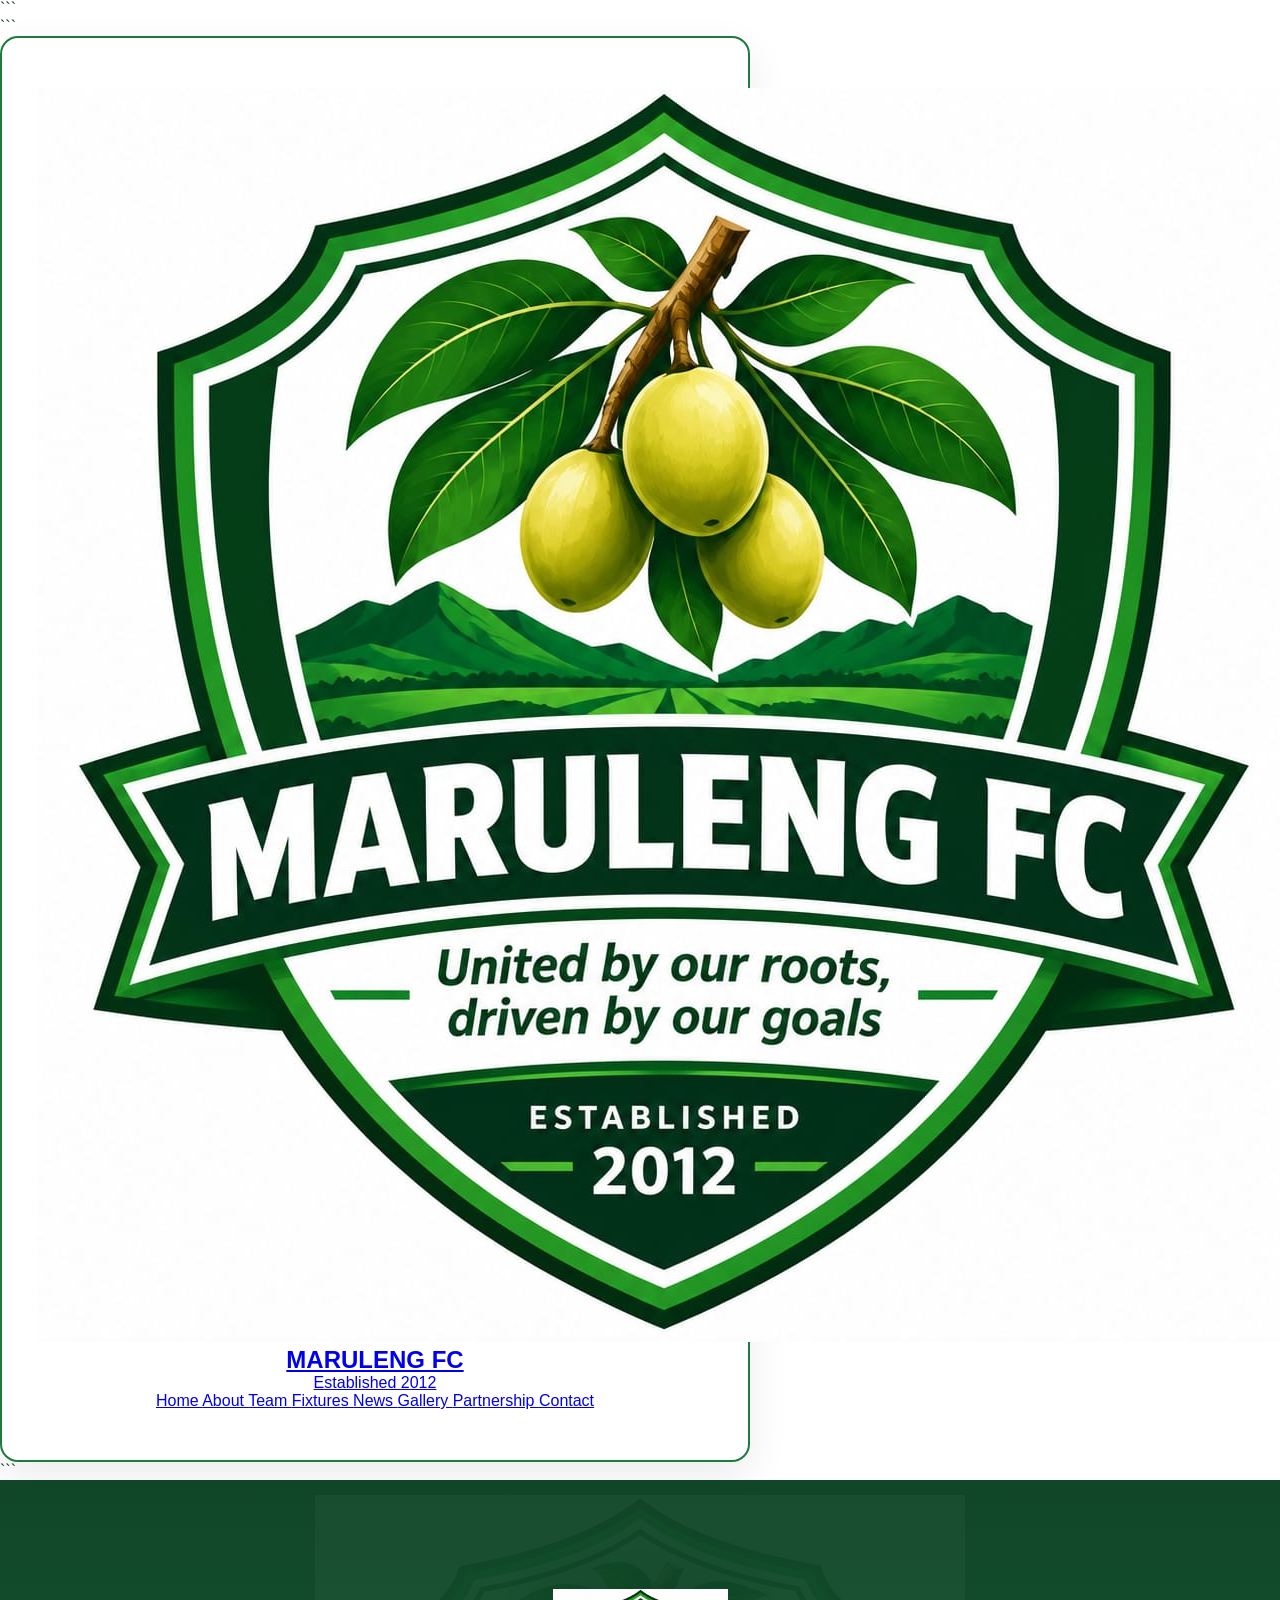
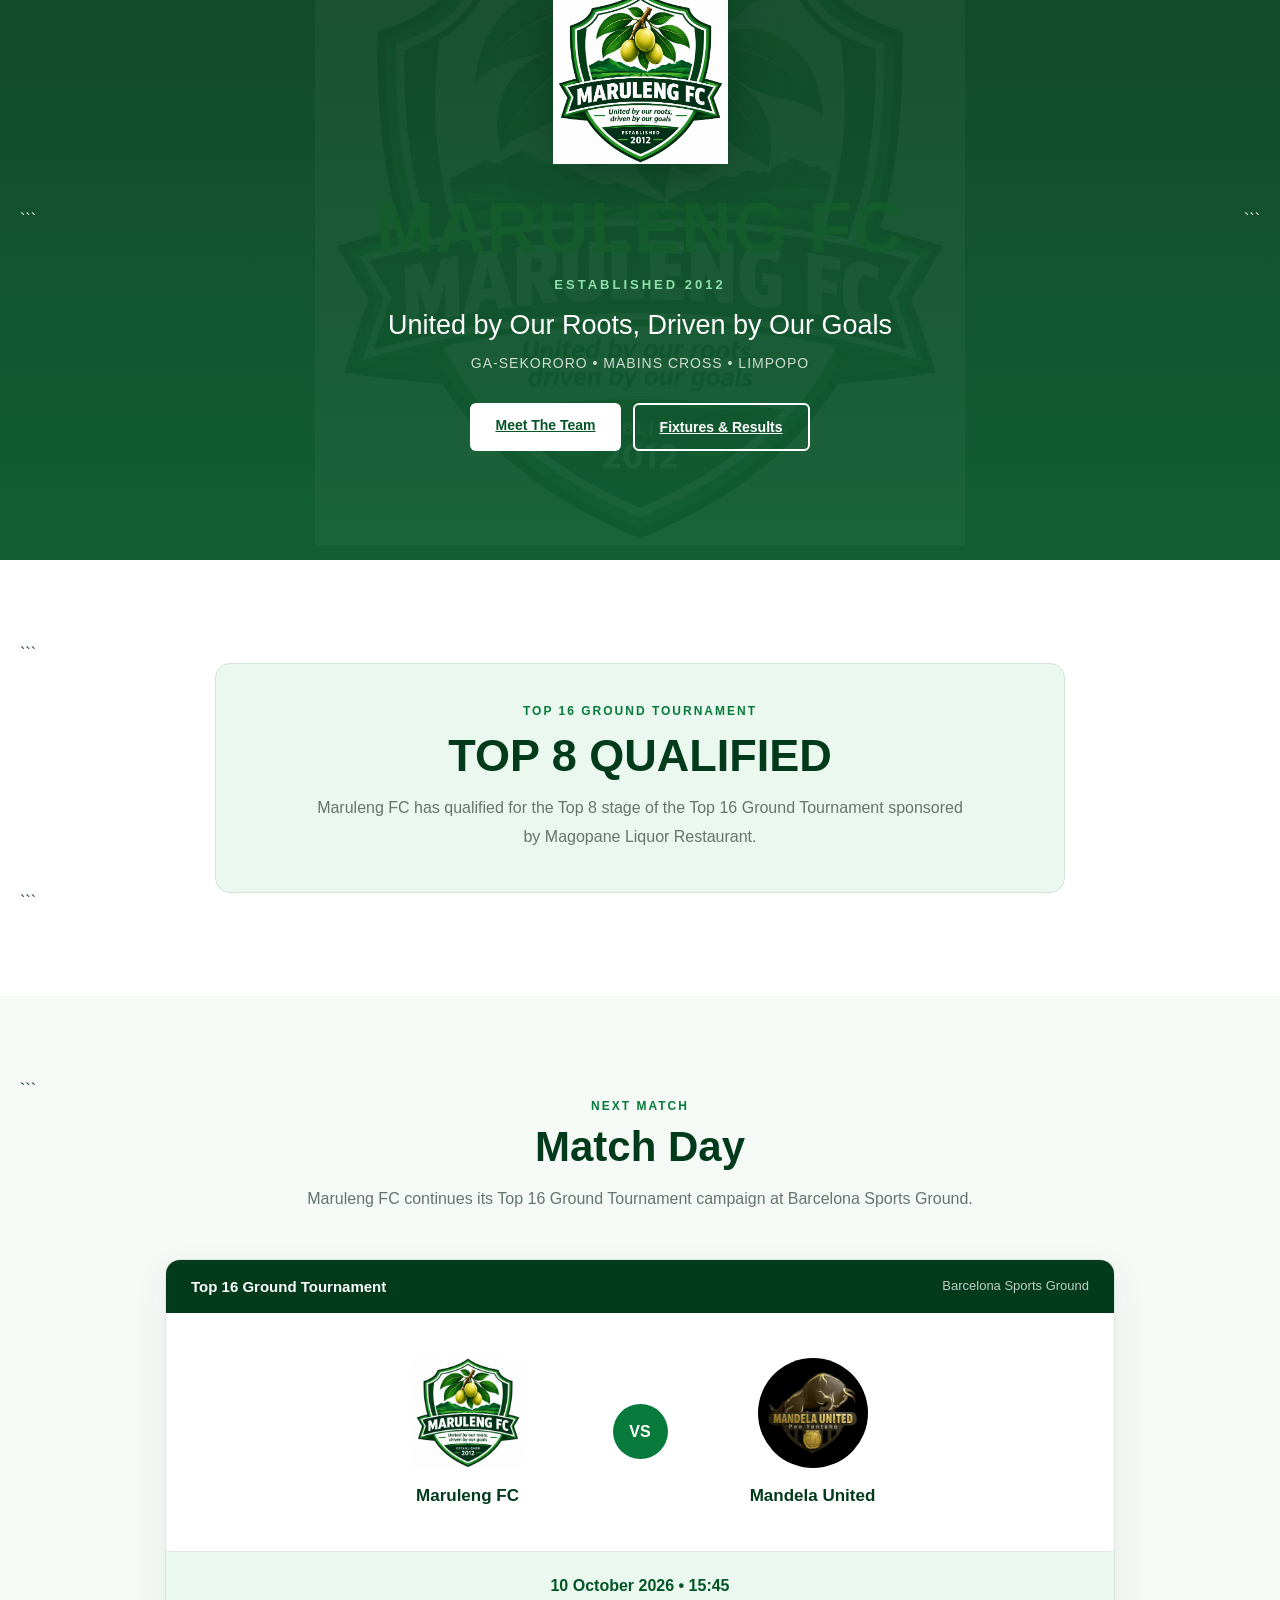
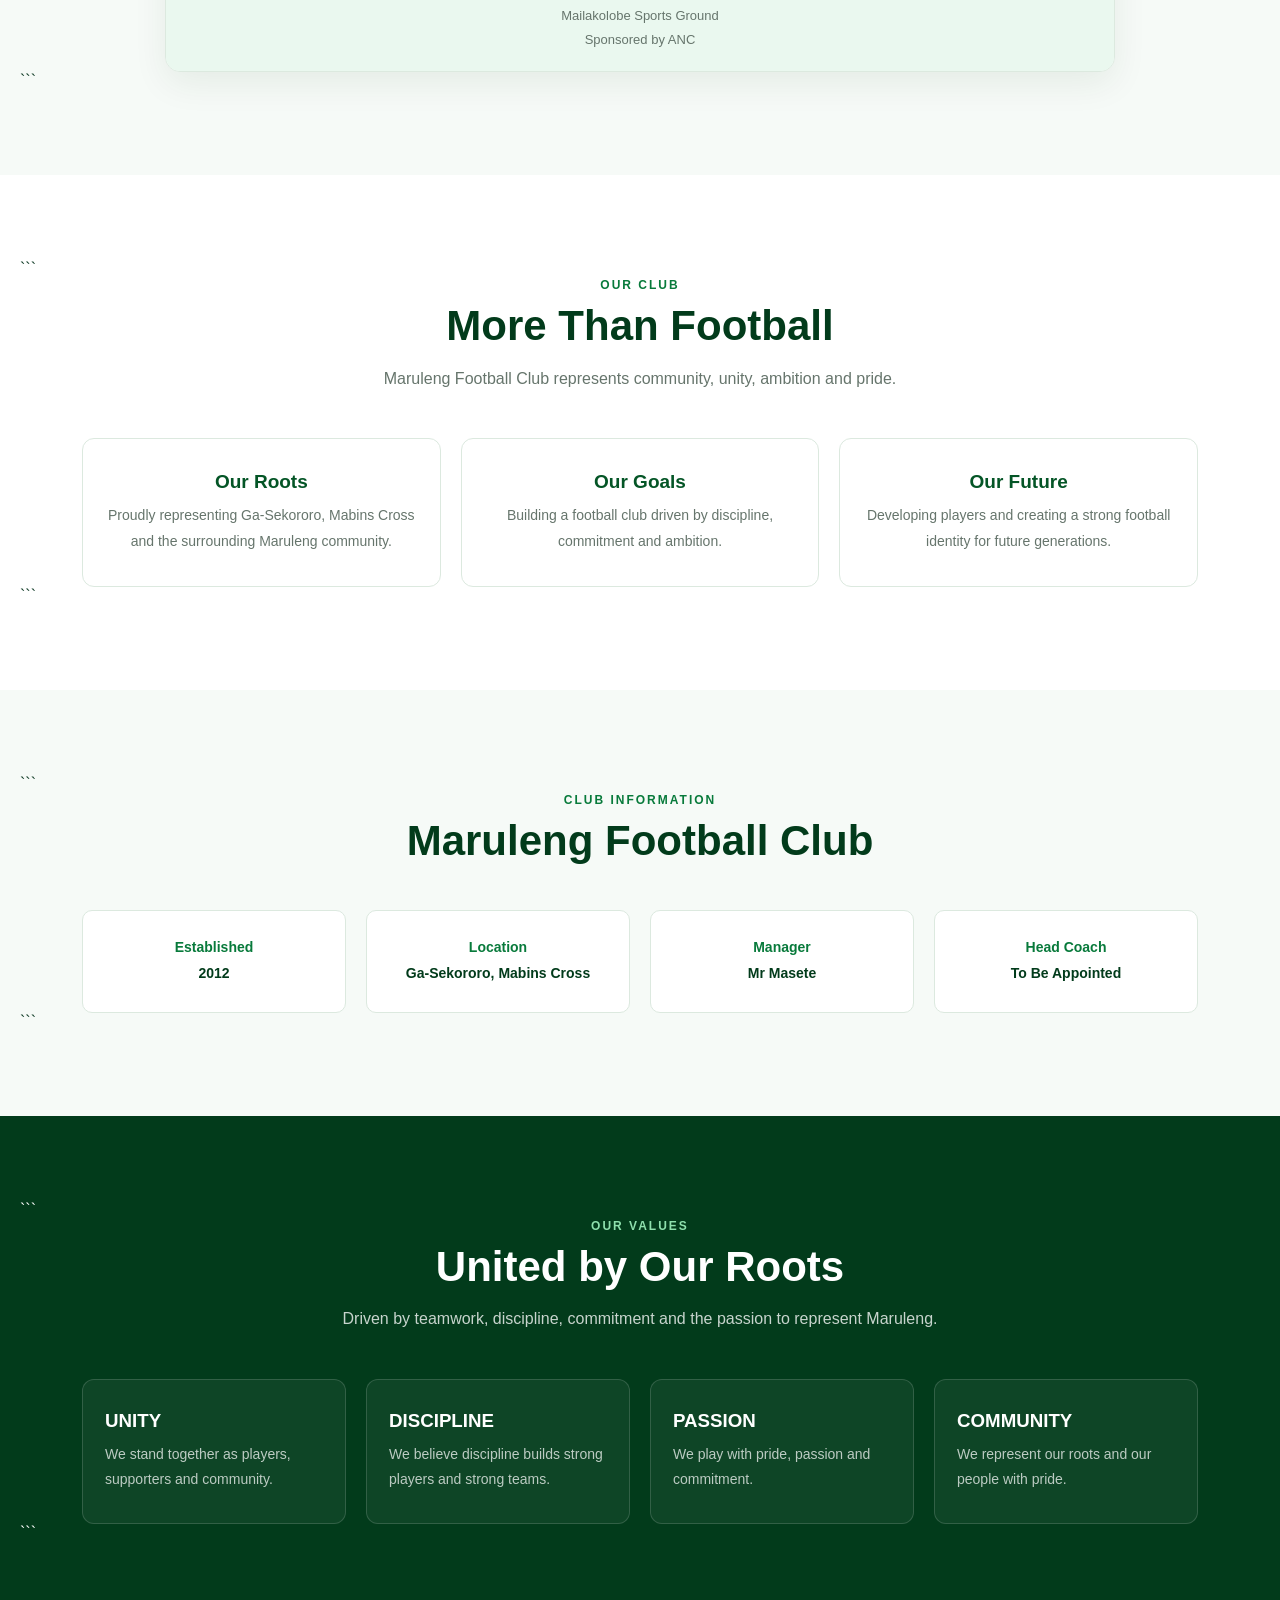
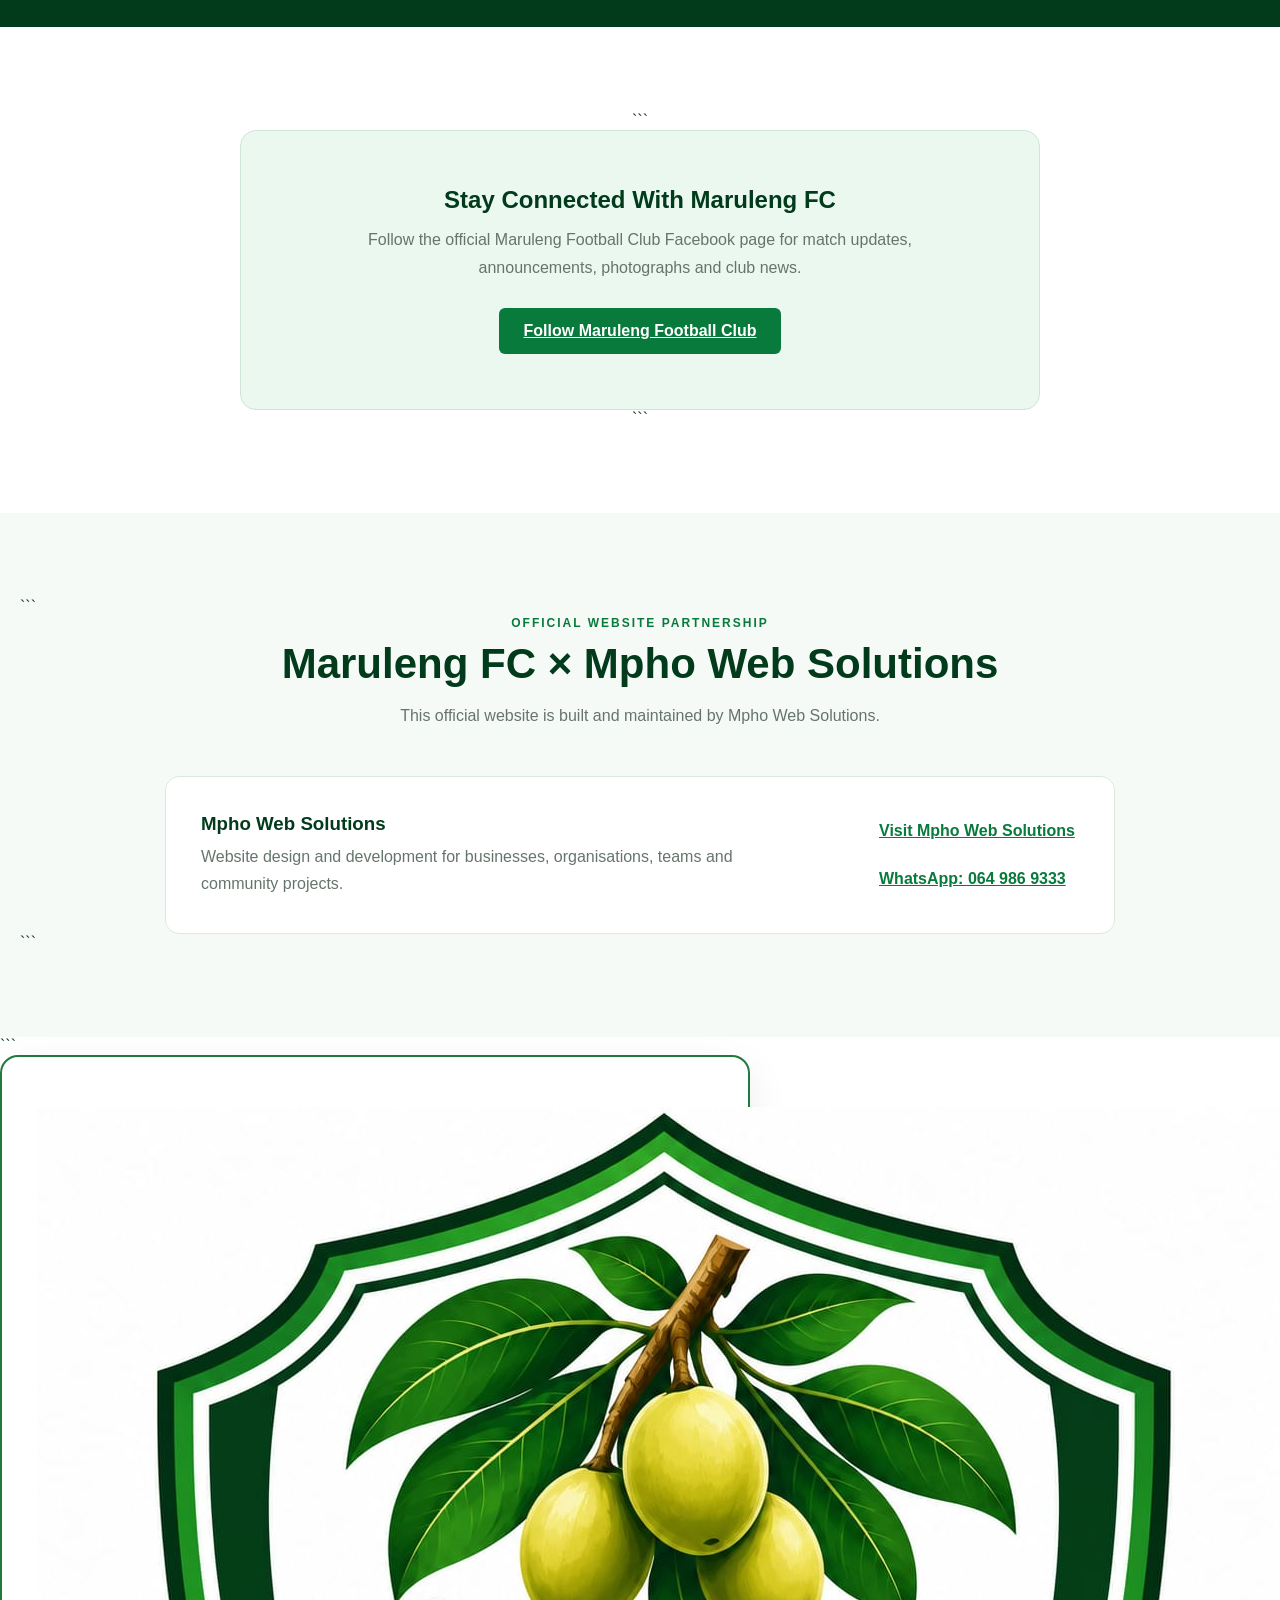
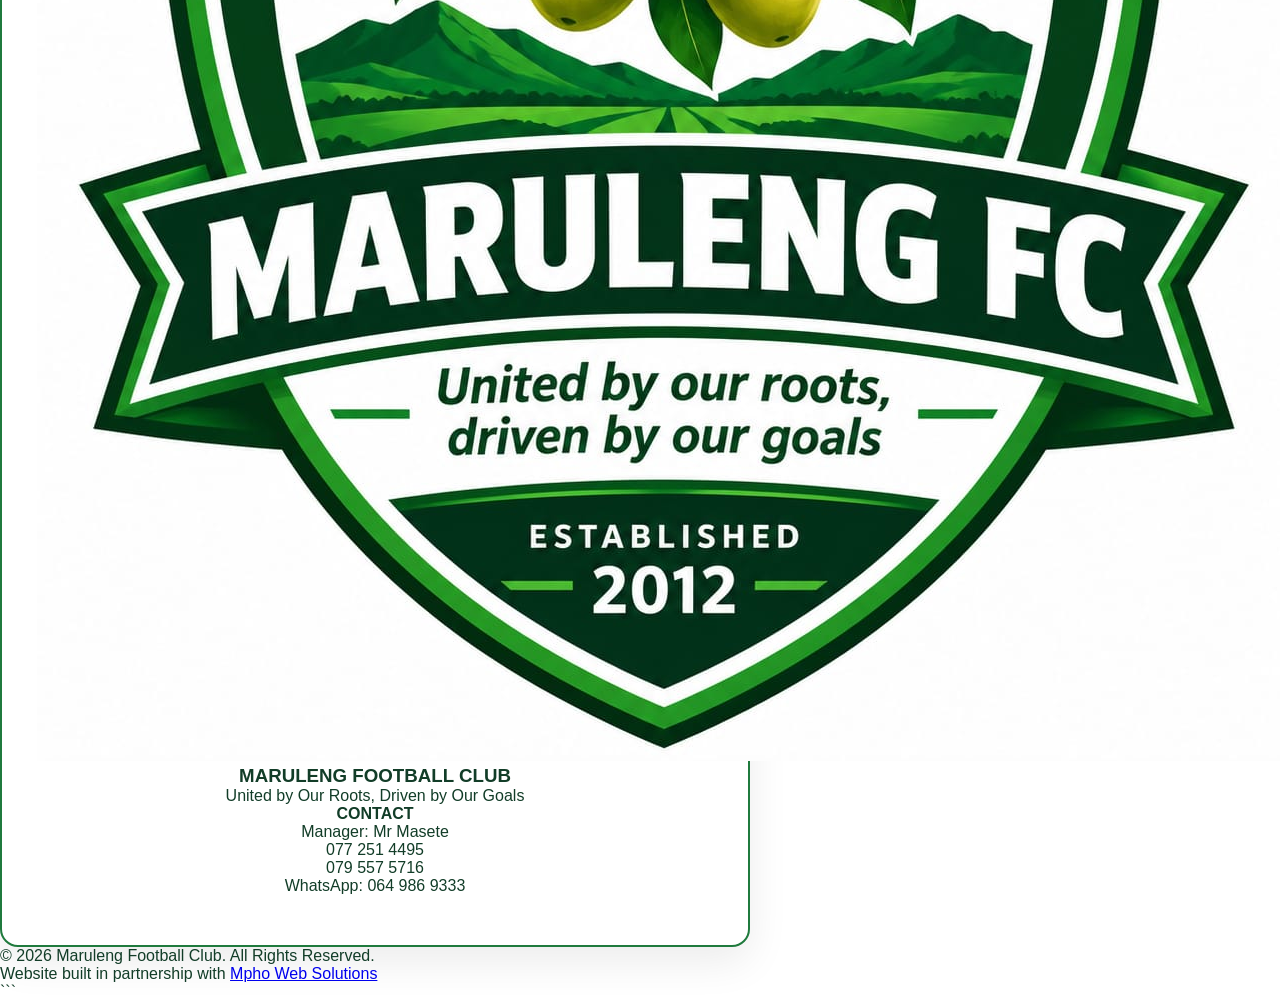
==== commit e5270a72: "Update index.html" ====
--- a/index.html
+++ b/index.html
@@ -4,7 +4,7 @@
 
 <head>
 
-```
+
 <meta charset="UTF-8">
 
 <meta name="viewport"
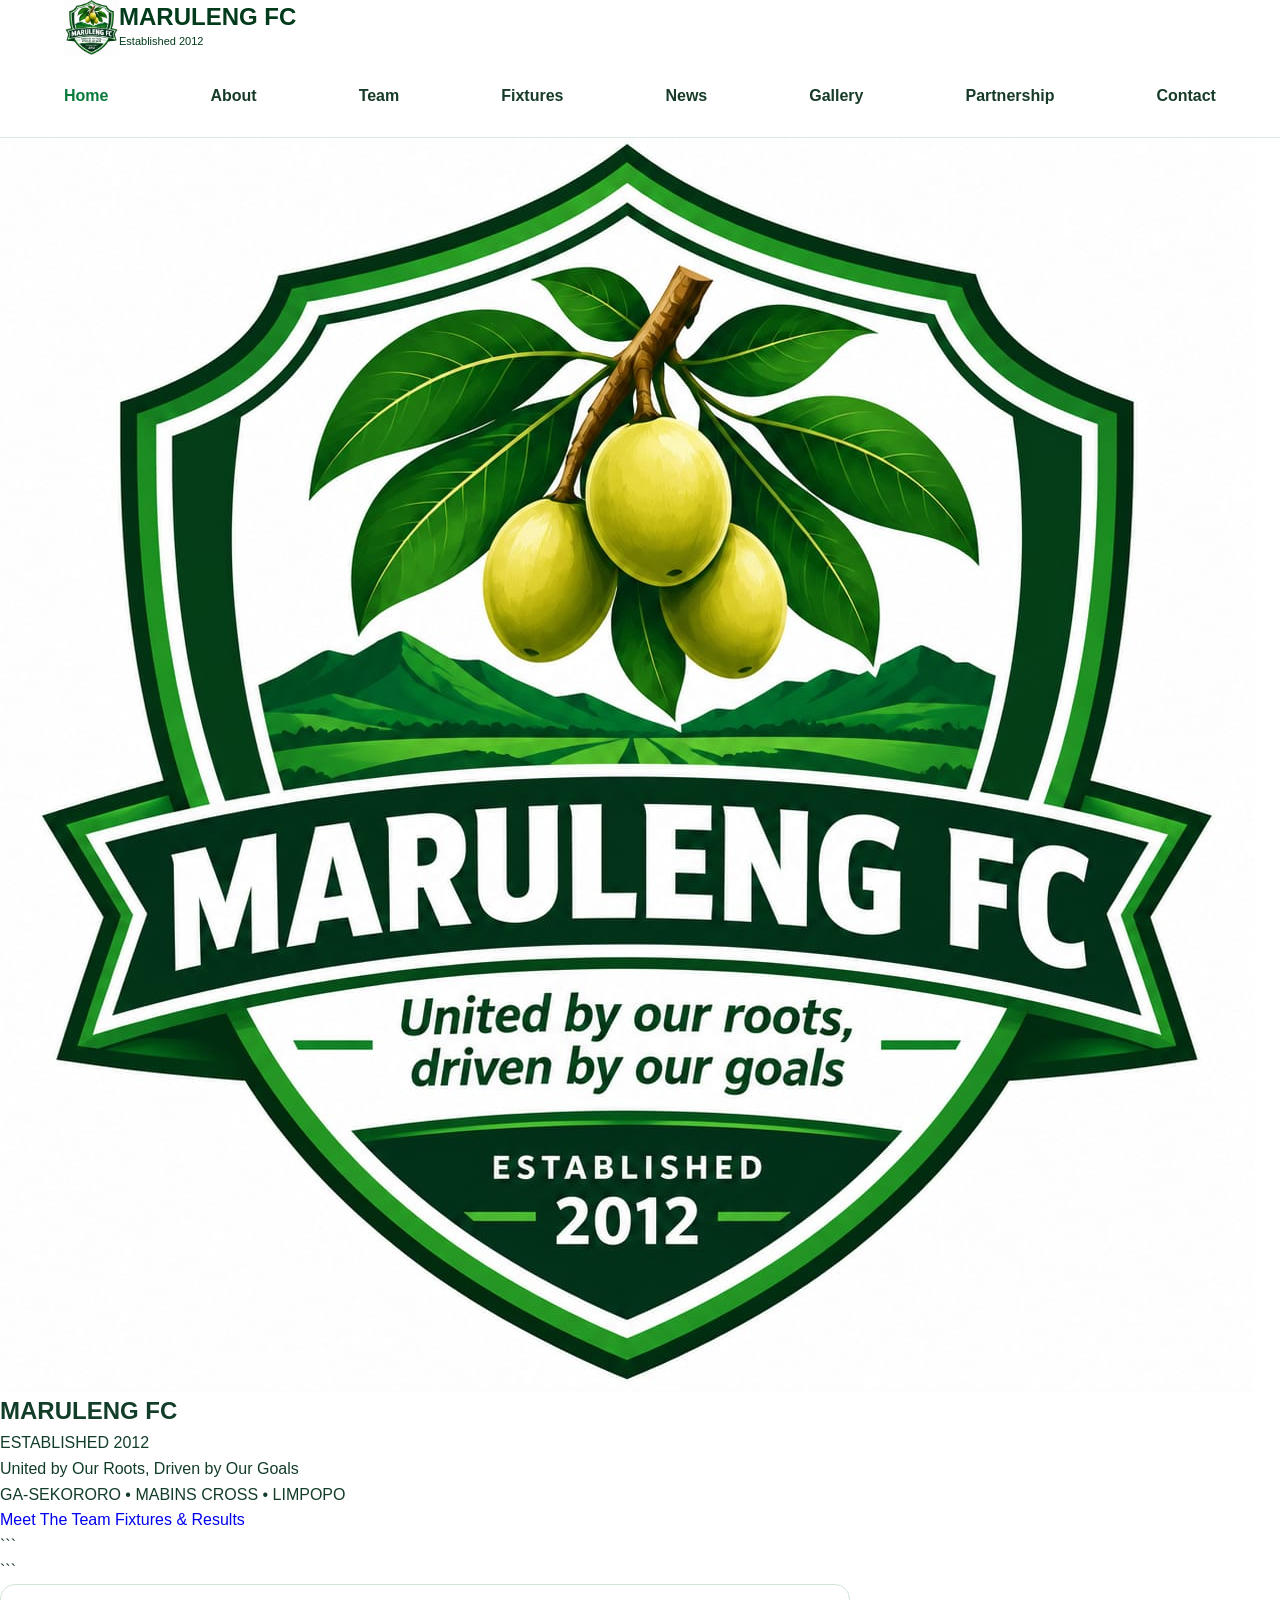
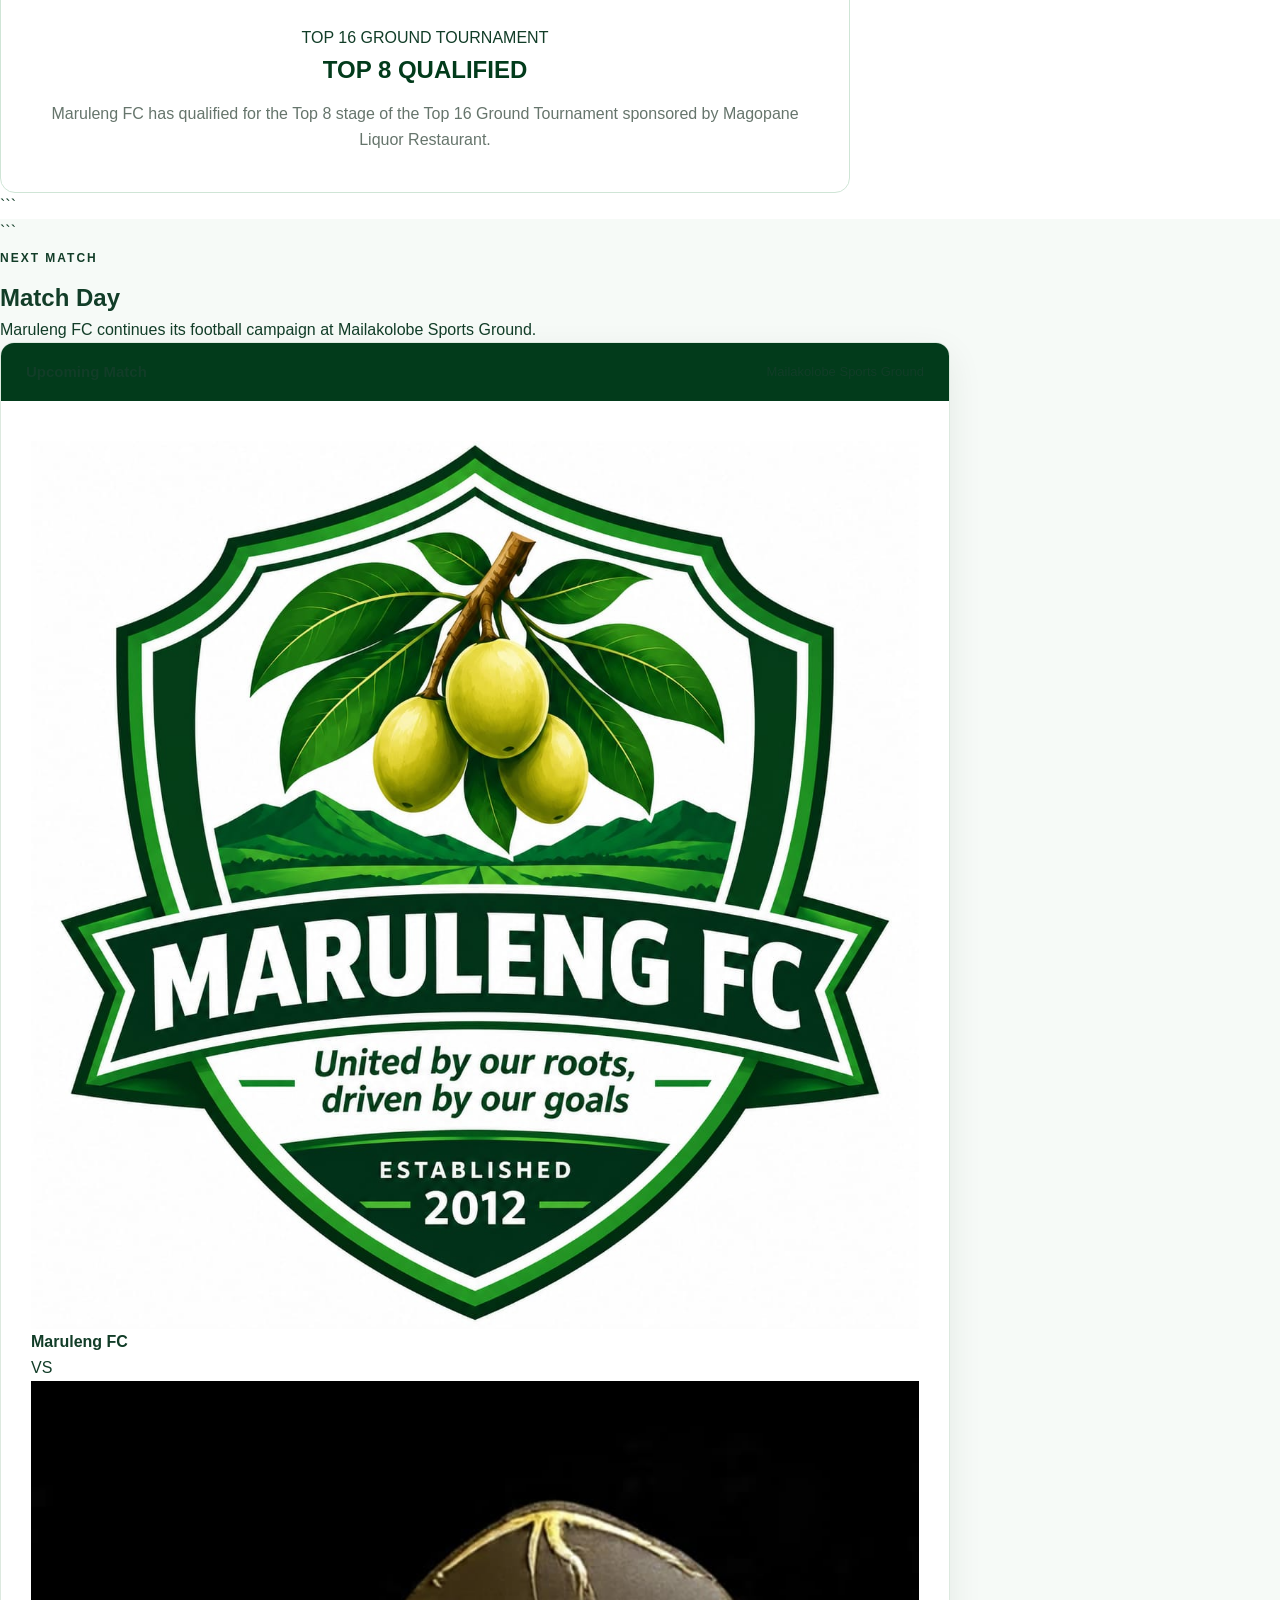
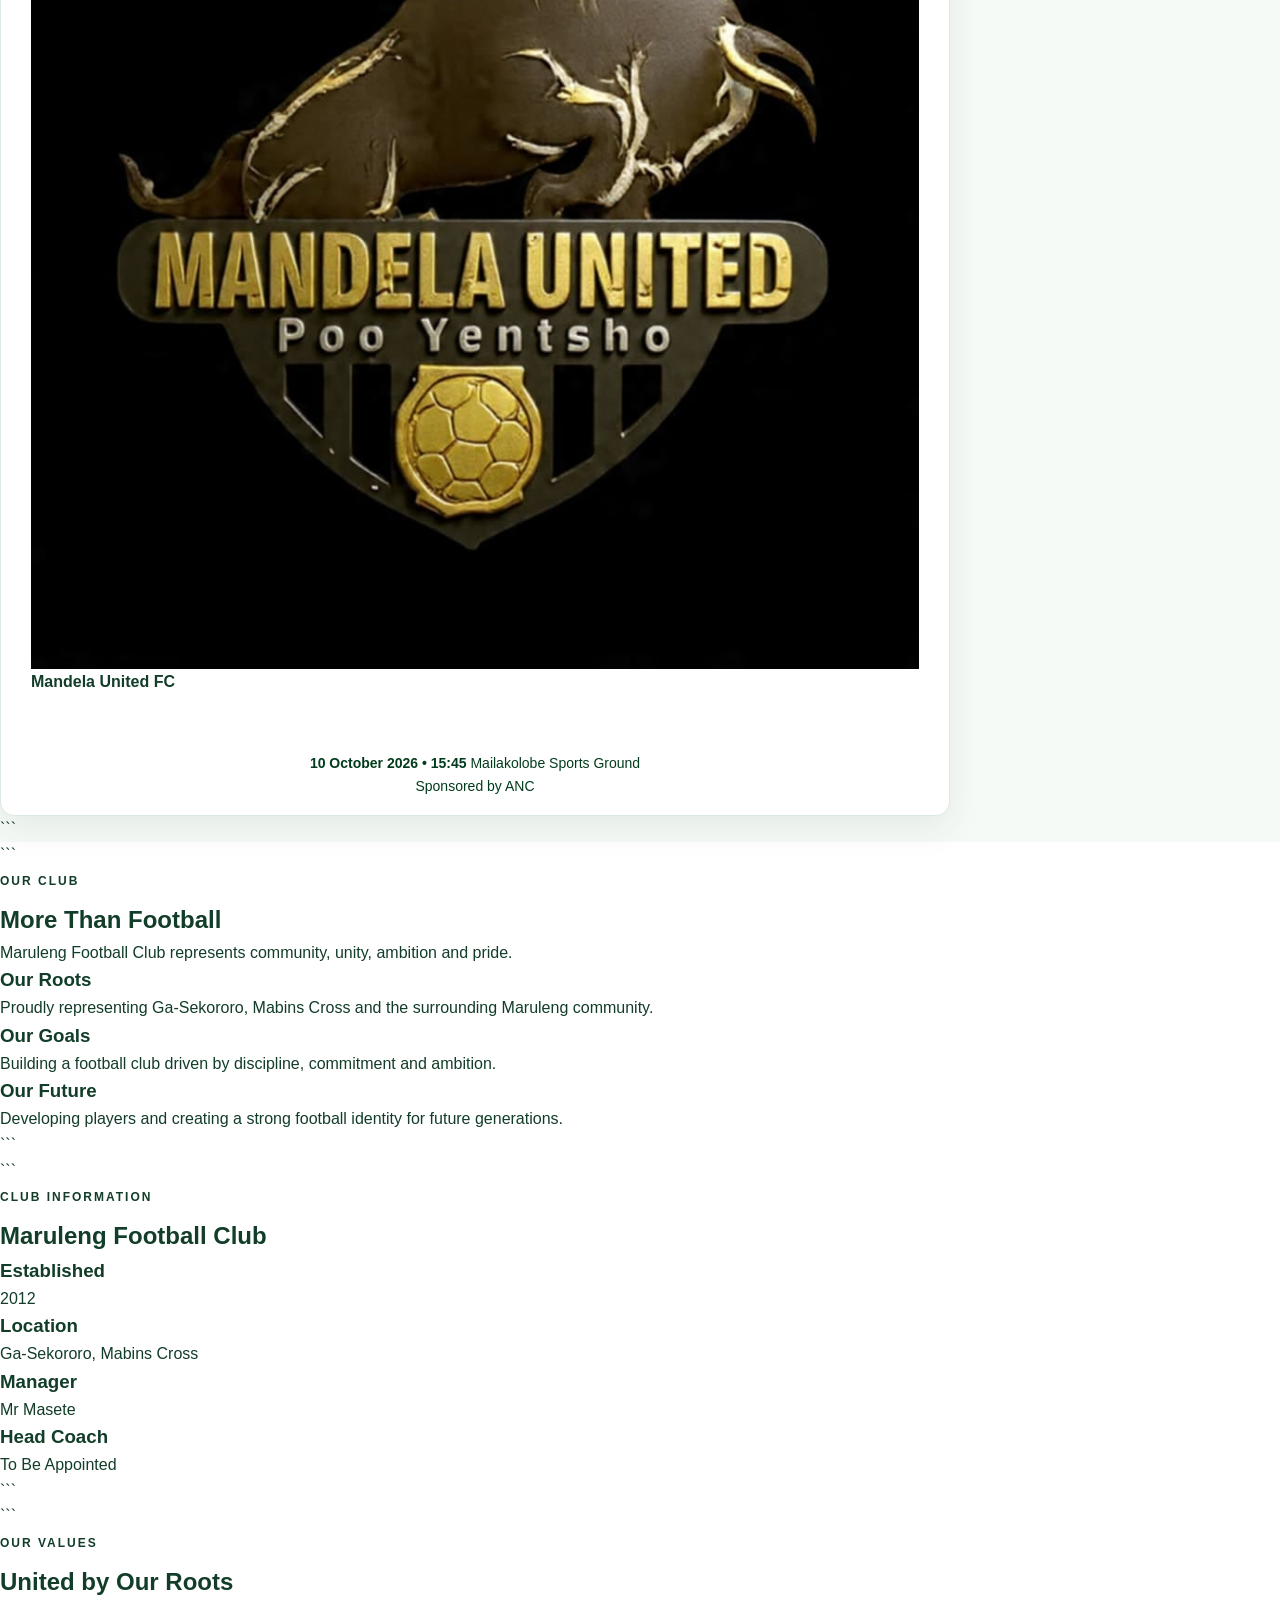
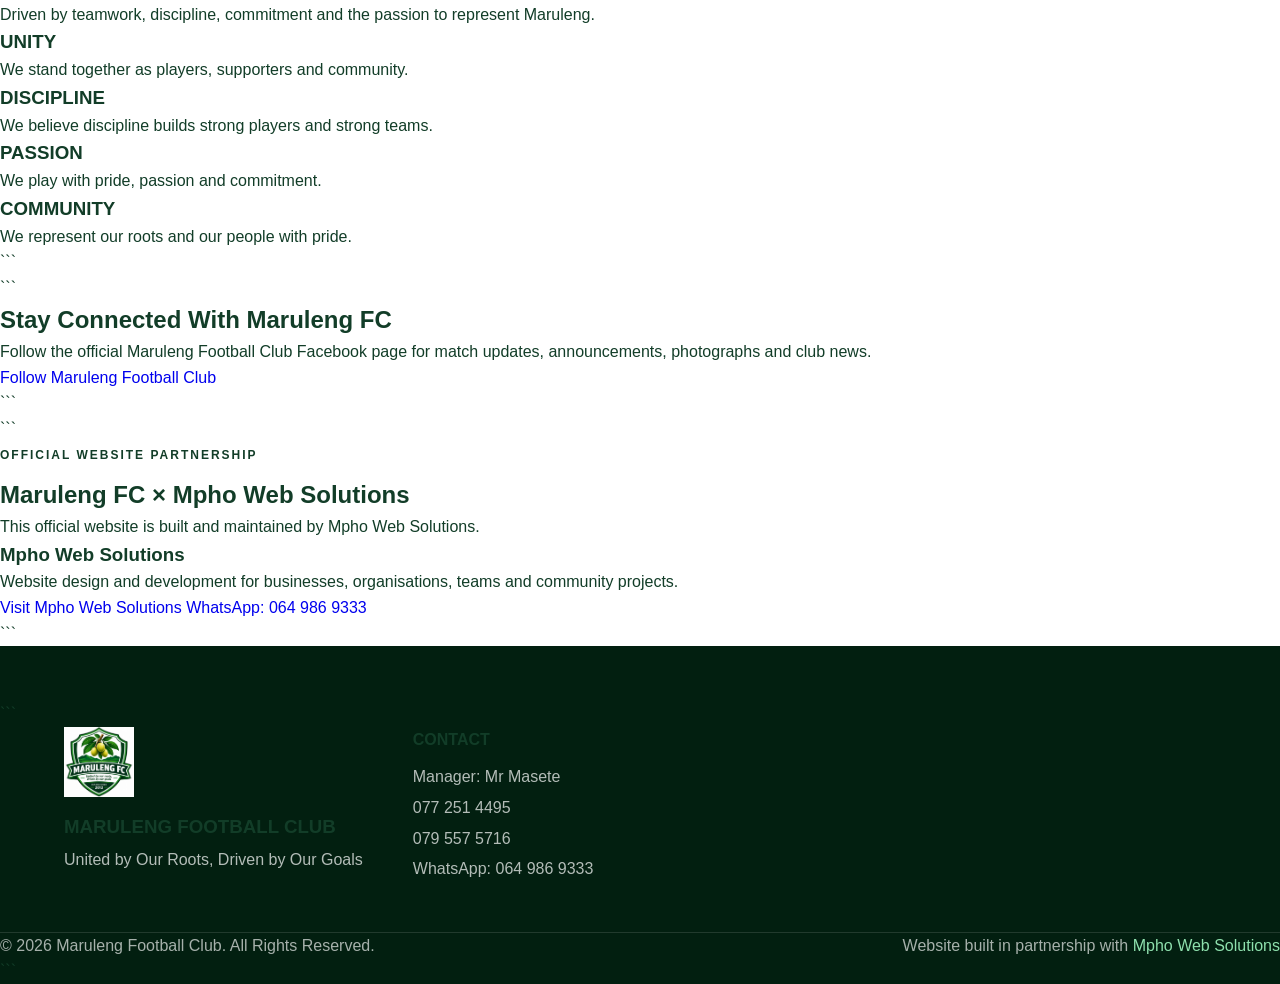
==== commit 1c122ca6: "Update index.html" ====
--- a/index.html
+++ b/index.html
@@ -7,8 +7,7 @@
 
 <meta charset="UTF-8">
 
-<meta name="viewport"
-      content="width=device-width, initial-scale=1.0">
+<meta name="viewport" content="width=device-width, initial-scale=1.0">
 
 <title>Maruleng FC | Official Football Club</title>
 
@@ -17,900 +16,19 @@
 
 <link rel="stylesheet" href="style.css">
 
-<style>
-
-    /* =========================
-       HOME PAGE
-    ========================= */
-
-    .home-page {
-        background: #ffffff;
-        color: #123d28;
-    }
-
-
-    /* =========================
-       HERO
-    ========================= */
-
-    .home-hero {
-        min-height: 680px;
-
-        background:
-            linear-gradient(
-                rgba(2, 59, 27, 0.94),
-                rgba(4, 85, 38, 0.94)
-            );
-
-        color: #ffffff;
-
-        display: flex;
-        align-items: center;
-        justify-content: center;
-
-        text-align: center;
-
-        position: relative;
-        overflow: hidden;
-
-        padding: 80px 20px;
-    }
-
-
-    /* Decorative club crest behind hero */
-
-    .home-hero::before {
-        content: "";
-
-        position: absolute;
-
-        width: 650px;
-        height: 650px;
-
-        background-image: url("logo.png");
-        background-repeat: no-repeat;
-        background-position: center;
-        background-size: contain;
-
-        opacity: 0.035;
-
-        top: 50%;
-        left: 50%;
-
-        transform: translate(-50%, -50%);
-
-        pointer-events: none;
-    }
-
-
-    .home-hero-content {
-        position: relative;
-        z-index: 2;
-
-        max-width: 900px;
-        width: 100%;
-
-        margin: auto;
-    }
-
-
-    /* Main inward logo */
-
-    .home-hero-logo {
-        width: 175px;
-        height: 175px;
-
-        object-fit: contain;
-
-        display: block;
-
-        margin: 0 auto 28px;
-
-        user-select: none;
-        -webkit-user-drag: none;
-        pointer-events: none;
-
-        filter:
-            drop-shadow(
-                0 12px 25px rgba(0,0,0,0.22)
-            );
-    }
-
-
-    .home-hero h1 {
-        font-size: clamp(40px, 6vw, 70px);
-
-        line-height: 1.05;
-
-        margin-bottom: 12px;
-
-        letter-spacing: 1px;
-    }
-
-
-    .home-hero-est {
-        color: #8ee0ad;
-
-        font-size: 13px;
-
-        font-weight: 900;
-
-        letter-spacing: 3px;
-
-        margin-bottom: 18px;
-    }
-
-
-    .home-hero-slogan {
-        font-size: clamp(18px, 3vw, 27px);
-
-        font-weight: 500;
-
-        margin-bottom: 14px;
-    }
-
-
-    .home-hero-location {
-        color: rgba(255,255,255,0.78);
-
-        font-size: 14px;
-
-        letter-spacing: 1px;
-    }
-
-
-    .home-hero-buttons {
-        display: flex;
-
-        justify-content: center;
-
-        flex-wrap: wrap;
-
-        gap: 12px;
-
-        margin-top: 32px;
-    }
-
-
-    .home-btn {
-        display: inline-block;
-
-        padding: 14px 25px;
-
-        border-radius: 6px;
-
-        font-size: 14px;
-
-        font-weight: 900;
-
-        transition: 0.3s;
-    }
-
-
-    .home-btn-white {
-        background: #ffffff;
-
-        color: #045526;
-    }
-
-
-    .home-btn-white:hover {
-        background: #eaf8ef;
-
-        transform: translateY(-2px);
-    }
-
-
-    .home-btn-outline {
-        border: 2px solid #ffffff;
-
-        color: #ffffff;
-    }
-
-
-    .home-btn-outline:hover {
-        background: #ffffff;
-
-        color: #045526;
-
-        transform: translateY(-2px);
-    }
-
-
-    /* =========================
-       GENERAL SECTIONS
-    ========================= */
-
-    .home-section {
-        padding: 85px 20px;
-    }
-
-
-    .home-container {
-        width: 90%;
-
-        max-width: 1200px;
-
-        margin: auto;
-    }
-
-
-    .home-heading {
-        max-width: 760px;
-
-        margin: 0 auto 45px;
-
-        text-align: center;
-    }
-
-
-    .home-heading .small-title {
-        display: block;
-
-        color: #087a3b;
-
-        font-size: 12px;
-
-        font-weight: 900;
-
-        letter-spacing: 2px;
-
-        text-transform: uppercase;
-
-        margin-bottom: 10px;
-    }
-
-
-    .home-heading h2 {
-        color: #023b1b;
-
-        font-size: clamp(30px, 4vw, 42px);
-
-        line-height: 1.15;
-
-        margin-bottom: 14px;
-    }
-
-
-    .home-heading p {
-        color: #66756c;
-
-        line-height: 1.8;
-    }
-
-
-    /* =========================
-       TOP 8
-    ========================= */
-
-    .qualification {
-        max-width: 850px;
-
-        margin: auto;
-
-        background: #eaf8ef;
-
-        border: 1px solid #cfe5d6;
-
-        border-radius: 15px;
-
-        padding: 40px 30px;
-
-        text-align: center;
-    }
-
-
-    .qualification .tournament-name {
-        color: #087a3b;
-
-        font-size: 12px;
-
-        font-weight: 900;
-
-        letter-spacing: 2px;
-
-        margin-bottom: 12px;
-    }
-
-
-    .qualification h2 {
-        color: #023b1b;
-
-        font-size: clamp(30px, 4vw, 45px);
-
-        margin-bottom: 12px;
-    }
-
-
-    .qualification p {
-        color: #66756c;
-
-        max-width: 650px;
-
-        margin: auto;
-
-        line-height: 1.8;
-    }
-
-
-    /* =========================
-       MATCH
-    ========================= */
-
-    .match-section {
-        background: #f6faf7;
-    }
-
-
-    .match-card {
-        max-width: 950px;
-
-        margin: auto;
-
-        background: #ffffff;
-
-        border: 1px solid #dce9df;
-
-        border-radius: 15px;
-
-        overflow: hidden;
-
-        box-shadow:
-            0 12px 35px rgba(0,50,20,0.07);
-    }
-
-
-    .match-header {
-        background: #023b1b;
-
-        color: #ffffff;
-
-        padding: 18px 25px;
-
-        display: flex;
-
-        justify-content: space-between;
-
-        gap: 20px;
-
-        flex-wrap: wrap;
-    }
-
-
-    .match-header h3 {
-        font-size: 15px;
-    }
-
-
-    .match-header p {
-        color: rgba(255,255,255,0.75);
-
-        font-size: 13px;
-    }
-
-
-    .match-body {
-        padding: 45px 30px;
-
-        display: flex;
-
-        align-items: center;
-
-        justify-content: center;
-
-        gap: 45px;
-    }
-
-
-    .home-club-side {
-        width: 200px;
-
-        text-align: center;
-    }
-
-
-    .home-club-side img {
-        width: 110px;
-        height: 110px;
-
-        object-fit: contain;
-
-        margin: 0 auto 14px;
-    }
-
-
-    .home-club-side h4 {
-        color: #023b1b;
-
-        font-size: 17px;
-    }
-
-
-    .home-opponent-logo {
-        width: 110px;
-        height: 110px;
-
-        object-fit: contain;
-
-        margin: 0 auto 14px;
-
-        border-radius: 50%;
-    }
-
-
-    .home-vs {
-        width: 55px;
-        height: 55px;
-
-        border-radius: 50%;
-
-        background: #087a3b;
-
-        color: #ffffff;
-
-        display: flex;
-
-        align-items: center;
-        justify-content: center;
-
-        font-weight: 900;
-
-        flex-shrink: 0;
-    }
-
-
-    .match-details {
-        background: #eaf8ef;
-
-        border-top: 1px solid #dce9df;
-
-        padding: 20px 25px;
-
-        text-align: center;
-
-        color: #045526;
-
-        line-height: 1.8;
-    }
-
-
-    .match-details strong {
-        font-size: 16px;
-    }
-
-
-    .match-sponsor {
-        display: block;
-
-        color: #66756c;
-
-        font-size: 13px;
-
-        margin-top: 4px;
-    }
-
-
-    /* =========================
-       CLUB INTRO
-    ========================= */
-
-    .club-intro-grid {
-        display: grid;
-
-        grid-template-columns:
-            repeat(3, 1fr);
-
-        gap: 20px;
-    }
-
-
-    .club-intro-card {
-        background: #ffffff;
-
-        border: 1px solid #dce9df;
-
-        border-radius: 12px;
-
-        padding: 32px 25px;
-
-        text-align: center;
-    }
-
-
-    .club-intro-card h3 {
-        color: #045526;
-
-        font-size: 19px;
-
-        margin-bottom: 10px;
-    }
-
-
-    .club-intro-card p {
-        color: #66756c;
-
-        line-height: 1.8;
-
-        font-size: 14px;
-    }
-
-
-    /* =========================
-       CLUB INFORMATION
-    ========================= */
-
-    .club-information {
-        background: #f6faf7;
-    }
-
-
-    .info-grid-home {
-        display: grid;
-
-        grid-template-columns:
-            repeat(4, 1fr);
-
-        gap: 20px;
-    }
-
-
-    .info-card-home {
-        background: #ffffff;
-
-        border: 1px solid #dce9df;
-
-        border-radius: 10px;
-
-        padding: 28px 20px;
-
-        text-align: center;
-    }
-
-
-    .info-card-home h3 {
-        color: #087a3b;
-
-        font-size: 14px;
-
-        margin-bottom: 8px;
-    }
-
-
-    .info-card-home p {
-        color: #023b1b;
-
-        font-size: 14px;
-
-        font-weight: 800;
-
-        line-height: 1.5;
-    }
-
-
-    /* =========================
-       VALUES
-    ========================= */
-
-    .values-home {
-        background: #023b1b;
-
-        color: #ffffff;
-    }
-
-
-    .values-home .home-heading .small-title {
-        color: #8ee0ad;
-    }
-
-
-    .values-home .home-heading h2 {
-        color: #ffffff;
-    }
-
-
-    .values-home .home-heading p {
-        color: rgba(255,255,255,0.78);
-    }
-
-
-    .values-grid-home {
-        display: grid;
-
-        grid-template-columns:
-            repeat(4, 1fr);
-
-        gap: 20px;
-    }
-
-
-    .value-card-home {
-        border: 1px solid rgba(255,255,255,0.15);
-
-        background: rgba(255,255,255,0.05);
-
-        border-radius: 12px;
-
-        padding: 30px 22px;
-    }
-
-
-    .value-card-home h3 {
-        color: #ffffff;
-
-        margin-bottom: 10px;
-    }
-
-
-    .value-card-home p {
-        color: rgba(255,255,255,0.72);
-
-        font-size: 14px;
-
-        line-height: 1.8;
-    }
-
-
-    /* =========================
-       FOLLOW
-    ========================= */
-
-    .follow-home {
-        text-align: center;
-    }
-
-
-    .follow-box-home {
-        max-width: 800px;
-
-        margin: auto;
-
-        padding: 55px 30px;
-
-        background: #eaf8ef;
-
-        border: 1px solid #cfe5d6;
-
-        border-radius: 16px;
-    }
-
-
-    .follow-box-home h2 {
-        color: #023b1b;
-
-        margin-bottom: 12px;
-    }
-
-
-    .follow-box-home p {
-        max-width: 650px;
-
-        margin: auto;
-
-        color: #66756c;
-
-        line-height: 1.8;
-    }
-
-
-    .follow-button-home {
-        display: inline-block;
-
-        margin-top: 25px;
-
-        background: #087a3b;
-
-        color: #ffffff;
-
-        padding: 14px 25px;
-
-        border-radius: 6px;
-
-        font-weight: 900;
-
-        transition: 0.3s;
-    }
-
-
-    .follow-button-home:hover {
-        background: #045526;
-
-        transform: translateY(-2px);
-    }
-
-
-    /* =========================
-       PARTNERSHIP
-    ========================= */
-
-    .partnership-home {
-        background: #f6faf7;
-    }
-
-
-    .partnership-home-box {
-        max-width: 950px;
-
-        margin: auto;
-
-        background: #ffffff;
-
-        border: 1px solid #dce9df;
-
-        border-radius: 14px;
-
-        padding: 35px;
-
-        display: flex;
-
-        align-items: center;
-
-        justify-content: space-between;
-
-        gap: 30px;
-    }
-
-
-    .partnership-home-box h3 {
-        color: #023b1b;
-
-        margin-bottom: 8px;
-    }
-
-
-    .partnership-home-box p {
-        color: #66756c;
-
-        max-width: 570px;
-
-        line-height: 1.7;
-    }
-
-
-    .partnership-home-links {
-        display: flex;
-
-        flex-direction: column;
-
-        gap: 10px;
-
-        min-width: 200px;
-    }
-
-
-    .partnership-home-links a {
-        color: #087a3b;
-
-        font-weight: 900;
-
-        padding: 10px 0;
-    }
-
-
-    /* =========================
-       RESPONSIVE
-    ========================= */
-
-    @media (max-width: 950px) {
-
-        .info-grid-home,
-        .values-grid-home {
-            grid-template-columns: repeat(2, 1fr);
-        }
-
-        .club-intro-grid {
-            grid-template-columns: 1fr;
-        }
-
-    }
-
-
-    @media (max-width: 700px) {
-
-        .home-hero {
-            min-height: 620px;
-
-            padding: 70px 20px;
-        }
-
-
-        .home-hero-logo {
-            width: 145px;
-            height: 145px;
-        }
-
-
-        .home-hero h1 {
-            font-size: 40px;
-        }
-
-
-        .match-body {
-            flex-direction: column;
-
-            gap: 25px;
-        }
-
-
-        .home-club-side {
-            width: 100%;
-        }
-
-
-        .info-grid-home,
-        .values-grid-home {
-            grid-template-columns: 1fr;
-        }
-
-
-        .partnership-home-box {
-            flex-direction: column;
-
-            text-align: center;
-        }
-
-
-        .partnership-home-links {
-            width: 100%;
-        }
-
-    }
-
-
-    @media (max-width: 500px) {
-
-        .home-section {
-            padding: 65px 15px;
-        }
-
-
-        .home-container {
-            width: 94%;
-        }
-
-
-        .home-hero-logo {
-            width: 130px;
-            height: 130px;
-        }
-
-
-        .home-hero h1 {
-            font-size: 34px;
-        }
-
-
-        .home-hero-slogan {
-            font-size: 19px;
-        }
-
-
-        .qualification {
-            padding: 32px 20px;
-        }
-
-
-        .match-body {
-            padding: 35px 20px;
-        }
-
-    }
-
-</style>
-```
 
 </head>
 
 <body class="home-page">
 
-<!-- =========================
+<!-- =====================================================
      HEADER
-========================= -->
+===================================================== -->
 
 <header class="header">
 
-```
+
 <div class="container nav-container">
-
 
     <a href="index.html" class="brand">
 
@@ -921,13 +39,9 @@
 
         <div>
 
-            <h2>
-                MARULENG FC
-            </h2>
-
-            <span>
-                Established 2012
-            </span>
+            <h2>MARULENG FC</h2>
+
+            <span>Established 2012</span>
 
         </div>
 
@@ -936,56 +50,38 @@
 
     <nav class="navbar">
 
-        <a href="index.html" class="active">
-            Home
-        </a>
-
-        <a href="about.html">
-            About
-        </a>
-
-        <a href="team.html">
-            Team
-        </a>
-
-        <a href="fixtures.html">
-            Fixtures
-        </a>
-
-        <a href="news.html">
-            News
-        </a>
-
-        <a href="gallery.html">
-            Gallery
-        </a>
-
-        <a href="partnership.html">
-            Partnership
-        </a>
-
-        <a href="contact.html">
-            Contact
-        </a>
+        <a href="index.html" class="active">Home</a>
+
+        <a href="about.html">About</a>
+
+        <a href="team.html">Team</a>
+
+        <a href="fixtures.html">Fixtures</a>
+
+        <a href="news.html">News</a>
+
+        <a href="gallery.html">Gallery</a>
+
+        <a href="partnership.html">Partnership</a>
+
+        <a href="contact.html">Contact</a>
 
     </nav>
 
 </div>
-```
+
 
 </header>
 
-<!-- =========================
+<main>
+
+<!-- =====================================================
      HERO
-========================= -->
+===================================================== -->
 
 <section class="home-hero">
 
-```
 <div class="home-hero-content">
-
-
-    <!-- INWARD CLUB CREST -->
 
     <img
         src="logo.png"
@@ -993,26 +89,19 @@
         class="home-hero-logo"
     >
 
-
-    <h1>
-        MARULENG FC
-    </h1>
-
+    <h1>MARULENG FC</h1>
 
     <div class="home-hero-est">
         ESTABLISHED 2012
     </div>
-
 
     <p class="home-hero-slogan">
         United by Our Roots, Driven by Our Goals
     </p>
 
-
     <p class="home-hero-location">
         GA-SEKORORO • MABINS CROSS • LIMPOPO
     </p>
-
 
     <div class="home-hero-buttons">
 
@@ -1023,12 +112,11 @@
             Meet The Team
         </a>
 
-
         <a
             href="fixtures.html"
             class="home-btn home-btn-outline"
         >
-            Fixtures & Results
+            Fixtures &amp; Results
         </a>
 
     </div>
@@ -1038,15 +126,14 @@
 
 </section>
 
-<!-- =========================
-     TOP 8
-========================= -->
+<!-- =====================================================
+     TOP 8 QUALIFICATION
+===================================================== -->
 
 <section class="home-section">
 
 ```
 <div class="home-container">
-
 
     <div class="qualification">
 
@@ -1054,11 +141,7 @@
             TOP 16 GROUND TOURNAMENT
         </div>
 
-
-        <h2>
-            TOP 8 QUALIFIED
-        </h2>
-
+        <h2>TOP 8 QUALIFIED</h2>
 
         <p>
             Maruleng FC has qualified for the Top 8 stage
@@ -1073,15 +156,14 @@
 
 </section>
 
-<!-- =========================
+<!-- =====================================================
      NEXT MATCH
-========================= -->
+===================================================== -->
 
 <section class="home-section match-section">
 
 ```
 <div class="home-container">
-
 
     <div class="home-heading">
 
@@ -1089,13 +171,11 @@
             Next Match
         </span>
 
-        <h2>
-            Match Day
-        </h2>
-
-        <p>
-            Maruleng FC continues its Top 16 Ground Tournament
-            campaign at Barcelona Sports Ground.
+        <h2>Match Day</h2>
+
+        <p>
+            Maruleng FC continues its football campaign
+            at Mailakolobe Sports Ground.
         </p>
 
     </div>
@@ -1107,11 +187,11 @@
         <div class="match-header">
 
             <h3>
-                Top 16 Ground Tournament
-            </h3>
-
-            <p>
-                Barcelona Sports Ground
+                Upcoming Match
+            </h3>
+
+            <p>
+                Mailakolobe Sports Ground
             </p>
 
         </div>
@@ -1120,7 +200,7 @@
         <div class="match-body">
 
 
-            <!-- MARULENG -->
+            <!-- MARULENG FC -->
 
             <div class="home-club-side">
 
@@ -1136,12 +216,14 @@
             </div>
 
 
+            <!-- VS -->
+
             <div class="home-vs">
                 VS
             </div>
 
 
-            <!-- BUTSHWANA TIGERS -->
+            <!-- MANDELA UNITED -->
 
             <div class="home-club-side">
 
@@ -1152,7 +234,7 @@
                 >
 
                 <h4>
-                    Mandela United 
+                    Mandela United FC
                 </h4>
 
             </div>
@@ -1183,9 +265,9 @@
 
 </section>
 
-<!-- =========================
-     OUR CLUB
-========================= -->
+<!-- =====================================================
+     MORE THAN FOOTBALL
+===================================================== -->
 
 <section class="home-section">
 
@@ -1264,9 +346,9 @@
 
 </section>
 
-<!-- =========================
+<!-- =====================================================
      CLUB INFORMATION
-========================= -->
+===================================================== -->
 
 <section class="home-section club-information">
 
@@ -1350,9 +432,9 @@
 
 </section>
 
-<!-- =========================
-     VALUES
-========================= -->
+<!-- =====================================================
+     CLUB VALUES
+===================================================== -->
 
 <section class="home-section values-home">
 
@@ -1444,9 +526,9 @@
 
 </section>
 
-<!-- =========================
-     FOLLOW FACEBOOK
-========================= -->
+<!-- =====================================================
+     FACEBOOK
+===================================================== -->
 
 <section class="home-section follow-home">
 
@@ -1467,8 +549,6 @@
             announcements, photographs and club news.
         </p>
 
-
-        <!-- Replace # with official Facebook page URL -->
 
         <a
             href="#"
@@ -1484,9 +564,9 @@
 
 </section>
 
-<!-- =========================
-     PARTNERSHIP
-========================= -->
+<!-- =====================================================
+     WEBSITE PARTNERSHIP
+===================================================== -->
 
 <section class="home-section partnership-home">
 
@@ -1535,7 +615,7 @@
             <a
                 href="https://mphowebsolutions.co.za"
                 target="_blank"
-                rel="noopener"
+                rel="noopener noreferrer"
             >
                 Visit Mpho Web Solutions
             </a>
@@ -1544,7 +624,7 @@
             <a
                 href="https://wa.me/27649869333"
                 target="_blank"
-                rel="noopener"
+                rel="noopener noreferrer"
             >
                 WhatsApp: 064 986 9333
             </a>
@@ -1559,9 +639,11 @@
 
 </section>
 
-<!-- =========================
+</main>
+
+<!-- =====================================================
      FOOTER
-========================= -->
+===================================================== -->
 
 <footer class="footer">
 
@@ -1624,28 +706,26 @@
 
 <div class="footer-bottom">
 
-
     <p>
         © 2026 Maruleng Football Club.
         All Rights Reserved.
     </p>
 
 
-    <p>
+    <p class="footer-credit">
 
         Website built in partnership with
 
         <a
             href="https://mphowebsolutions.co.za"
             target="_blank"
-            rel="noopener"
+            rel="noopener noreferrer"
         >
             Mpho Web Solutions
         </a>
 
     </p>
 
-
 </div>
 ```
 
--- a/style.css
+++ b/style.css
@@ -1,232 +1,2322 @@
-/* ================================
-   RESET
-================================ */
+/* =========================================================
+MARULENG FOOTBALL CLUB
+MAIN WEBSITE STYLESHEET
+Green & White Professional Design
+========================================================= */
+
+/* =========================================================
+RESET
+========================================================= */
 
 * {
-    margin: 0;
-    padding: 0;
-    box-sizing: border-box;
-}
-
-
-/* ================================
-   BODY
-================================ */
+  margin: 0;
+  padding: 0;
+  box-sizing: border-box;
+  }
+
+html {
+scroll-behavior: smooth;
+}
 
 body {
-    font-family: Arial, Helvetica, sans-serif;
-    background: #ffffff;
-    color: #123b20;
-    min-height: 100vh;
-}
-
-
-/* ================================
-   MAIN PAGE
-================================ */
-
-.construction-page {
-    min-height: 100vh;
-    display: flex;
-    align-items: center;
+font-family: Arial, Helvetica, sans-serif;
+color: #123d28;
+background: #ffffff;
+line-height: 1.6;
+}
+
+img {
+max-width: 100%;
+display: block;
+}
+
+a {
+text-decoration: none;
+}
+
+/* =========================================================
+VARIABLES
+========================================================= */
+
+:root {
+--green: #087a3b;
+--dark-green: #045526;
+--deep-green: #023b1b;
+--deepest-green: #021f10;
+
+```
+--light-green: #eaf8ef;
+--very-light-green: #f6faf7;
+
+--white: #ffffff;
+--black: #102016;
+
+--grey: #66756c;
+--light-grey: #f1f5f2;
+
+--border: #dce9df;
+--border-green: #cfe5d6;
+```
+
+}
+
+/* =========================================================
+CONTAINER
+========================================================= */
+
+.container {
+width: 90%;
+max-width: 1200px;
+margin: 0 auto;
+}
+
+/* =========================================================
+HEADER
+========================================================= */
+
+.header,
+.site-header {
+width: 100%;
+background: #ffffff;
+border-bottom: 1px solid var(--border);
+
+```
+position: sticky;
+top: 0;
+
+z-index: 1000;
+```
+
+}
+
+.nav-container,
+.navbar {
+min-height: 82px;
+
+```
+display: flex;
+align-items: center;
+justify-content: space-between;
+
+gap: 30px;
+```
+
+}
+
+/* =========================================================
+BRAND
+========================================================= */
+
+.brand {
+display: flex;
+align-items: center;
+
+```
+gap: 12px;
+
+color: var(--deep-green);
+
+flex-shrink: 0;
+```
+
+}
+
+.brand img {
+width: 55px;
+height: 55px;
+
+```
+object-fit: contain;
+```
+
+}
+
+.brand h2 {
+color: var(--deep-green);
+
+```
+font-size: 20px;
+
+line-height: 1.1;
+```
+
+}
+
+.brand span {
+display: block;
+
+```
+color: var(--grey);
+
+font-size: 11px;
+
+margin-top: 3px;
+```
+
+}
+
+/* Support for newer brand structure */
+
+.brand-text {
+display: flex;
+flex-direction: column;
+}
+
+.brand-name {
+color: var(--deep-green);
+
+```
+font-size: 20px;
+
+font-weight: 900;
+
+line-height: 1.1;
+```
+
+}
+
+.brand-est {
+color: var(--grey);
+
+```
+font-size: 11px;
+
+font-weight: 700;
+
+margin-top: 3px;
+```
+
+}
+
+/* =========================================================
+NAVIGATION
+========================================================= */
+
+.navbar,
+.nav-links {
+display: flex;
+
+```
+align-items: center;
+
+gap: 20px;
+```
+
+}
+
+.navbar a,
+.nav-links a {
+color: #173b28;
+
+```
+font-size: 14px;
+
+font-weight: 700;
+
+transition: 0.3s;
+```
+
+}
+
+.navbar a:hover,
+.nav-links a:hover,
+.navbar a.active,
+.nav-links a.active {
+color: var(--green);
+}
+
+/* =========================================================
+MENU BUTTON
+========================================================= */
+
+.menu-toggle {
+display: none;
+
+```
+background: var(--deep-green);
+
+color: #ffffff;
+
+border: none;
+
+padding: 10px 15px;
+
+border-radius: 5px;
+
+font-size: 12px;
+
+font-weight: 900;
+
+cursor: pointer;
+```
+
+}
+
+/* =========================================================
+GENERAL BUTTONS
+========================================================= */
+
+.btn {
+display: inline-block;
+
+```
+padding: 13px 24px;
+
+border-radius: 5px;
+
+font-weight: 800;
+
+font-size: 14px;
+
+transition: 0.3s;
+```
+
+}
+
+.btn-primary {
+background: var(--green);
+
+```
+color: #ffffff;
+```
+
+}
+
+.btn-primary:hover {
+background: var(--dark-green);
+
+```
+transform: translateY(-2px);
+```
+
+}
+
+.btn-white {
+background: #ffffff;
+
+```
+color: var(--dark-green);
+```
+
+}
+
+.btn-white:hover {
+background: var(--light-green);
+
+```
+transform: translateY(-2px);
+```
+
+}
+
+.btn-outline {
+border: 2px solid var(--green);
+
+```
+color: var(--green);
+
+background: transparent;
+```
+
+}
+
+.btn-outline:hover {
+background: var(--green);
+
+```
+color: #ffffff;
+
+transform: translateY(-2px);
+```
+
+}
+
+/* =========================================================
+HERO - GENERAL
+========================================================= */
+
+.hero {
+min-height: 620px;
+
+```
+background:
+    linear-gradient(
+        rgba(2, 59, 27, 0.94),
+        rgba(4, 85, 38, 0.92)
+    );
+
+display: flex;
+
+align-items: center;
+
+justify-content: center;
+
+text-align: center;
+
+color: #ffffff;
+
+position: relative;
+
+overflow: hidden;
+```
+
+}
+
+.hero-content {
+position: relative;
+
+```
+z-index: 2;
+
+width: 90%;
+
+max-width: 950px;
+
+margin: auto;
+
+padding: 80px 0;
+```
+
+}
+
+.hero-logo {
+width: 170px;
+
+```
+height: 170px;
+
+object-fit: contain;
+
+margin: 0 auto 25px;
+
+filter:
+    drop-shadow(
+        0 12px 25px rgba(0, 0, 0, 0.2)
+    );
+```
+
+}
+
+.hero h1 {
+font-size: clamp(38px, 6vw, 68px);
+
+```
+line-height: 1.05;
+
+margin-bottom: 12px;
+```
+
+}
+
+.hero h2 {
+font-size: clamp(19px, 3vw, 30px);
+
+```
+font-weight: 500;
+
+margin-bottom: 15px;
+```
+
+}
+
+.hero-est {
+color: #8ee0ad;
+
+```
+font-size: 13px;
+
+font-weight: 900;
+
+letter-spacing: 3px;
+
+margin-bottom: 15px;
+```
+
+}
+
+.hero-slogan {
+font-size: clamp(18px, 3vw, 27px);
+
+```
+font-weight: 500;
+
+margin-bottom: 12px;
+```
+
+}
+
+.hero p {
+max-width: 700px;
+
+```
+margin: auto;
+
+opacity: 0.95;
+```
+
+}
+
+.hero-buttons {
+margin-top: 30px;
+
+```
+display: flex;
+
+justify-content: center;
+
+flex-wrap: wrap;
+
+gap: 12px;
+```
+
+}
+
+/* =========================================================
+PAGE HERO
+========================================================= */
+
+.page-hero {
+background:
+linear-gradient(
+rgba(2, 59, 27, 0.95),
+rgba(4, 85, 38, 0.92)
+);
+
+```
+color: #ffffff;
+
+text-align: center;
+
+padding: 95px 20px;
+```
+
+}
+
+.page-hero h1 {
+font-size: clamp(35px, 6vw, 58px);
+
+```
+margin-bottom: 12px;
+```
+
+}
+
+.page-hero p {
+max-width: 700px;
+
+```
+margin: auto;
+
+color: rgba(255,255,255,0.82);
+```
+
+}
+
+/* =========================================================
+SECTIONS
+========================================================= */
+
+.section {
+padding: 80px 0;
+}
+
+.section-light,
+.light-section {
+background: var(--very-light-green);
+}
+
+.section-green,
+.green-section {
+background: var(--deep-green);
+
+```
+color: #ffffff;
+```
+
+}
+
+.section-heading {
+text-align: center;
+
+```
+max-width: 760px;
+
+margin: 0 auto 45px;
+```
+
+}
+
+.section-heading h2 {
+color: var(--deep-green);
+
+```
+font-size: clamp(28px, 4vw, 42px);
+
+line-height: 1.15;
+
+margin-bottom: 15px;
+```
+
+}
+
+.section-heading p {
+color: var(--grey);
+}
+
+.small-title,
+.section-label {
+display: inline-block;
+
+```
+color: var(--green);
+
+font-size: 12px;
+
+font-weight: 900;
+
+letter-spacing: 2px;
+
+margin-bottom: 10px;
+
+text-transform: uppercase;
+```
+
+}
+
+.section-green .section-heading h2,
+.green-section .section-heading h2,
+.white-heading h2 {
+color: #ffffff;
+}
+
+.section-green .section-heading p,
+.green-section .section-heading p,
+.white-heading p {
+color: rgba(255,255,255,0.78);
+}
+
+/* =========================================================
+CARDS
+========================================================= */
+
+.card {
+background: #ffffff;
+
+```
+border: 1px solid var(--border);
+
+border-radius: 12px;
+
+box-shadow:
+    0 10px 30px rgba(0, 50, 20, 0.05);
+```
+
+}
+
+.cards {
+display: grid;
+
+```
+gap: 20px;
+```
+
+}
+
+.cards-2 {
+grid-template-columns: repeat(2, 1fr);
+}
+
+.cards-3 {
+grid-template-columns: repeat(3, 1fr);
+}
+
+.cards-4 {
+grid-template-columns: repeat(4, 1fr);
+}
+
+/* =========================================================
+QUALIFICATION
+========================================================= */
+
+.qualification {
+max-width: 850px;
+
+```
+margin: auto;
+
+background: var(--light-green);
+
+border: 1px solid var(--border-green);
+
+border-radius: 15px;
+
+padding: 40px 30px;
+
+text-align: center;
+```
+
+}
+
+.qualification h2 {
+color: var(--deep-green);
+
+```
+font-size: clamp(30px, 4vw, 45px);
+
+margin-bottom: 12px;
+```
+
+}
+
+.qualification p {
+color: var(--grey);
+
+```
+max-width: 650px;
+
+margin: auto;
+```
+
+}
+
+/* =========================================================
+MATCH SECTION
+========================================================= */
+
+.match-section {
+background: var(--very-light-green);
+}
+
+.match-card {
+max-width: 950px;
+
+```
+margin: auto;
+
+background: #ffffff;
+
+border: 1px solid var(--border);
+
+border-radius: 14px;
+
+overflow: hidden;
+
+box-shadow:
+    0 12px 35px rgba(0, 50, 20, 0.08);
+```
+
+}
+
+.match-header {
+background: var(--deep-green);
+
+```
+color: #ffffff;
+
+padding: 17px 25px;
+
+display: flex;
+
+align-items: center;
+
+justify-content: space-between;
+
+gap: 20px;
+
+flex-wrap: wrap;
+```
+
+}
+
+.match-header h3 {
+font-size: 15px;
+}
+
+.match-header p {
+font-size: 13px;
+
+```
+color: rgba(255,255,255,0.75);
+```
+
+}
+
+.match-info,
+.match-body {
+padding: 40px 30px;
+
+```
+display: flex;
+
+align-items: center;
+
+justify-content: center;
+
+gap: 40px;
+```
+
+}
+
+.match-date {
+width: 110px;
+
+```
+text-align: center;
+
+flex-shrink: 0;
+
+border-right: 1px solid var(--border);
+
+padding-right: 30px;
+```
+
+}
+
+.match-date strong {
+display: block;
+
+```
+font-size: 48px;
+
+color: var(--green);
+
+line-height: 1;
+```
+
+}
+
+.match-date span {
+display: block;
+
+```
+font-size: 13px;
+
+font-weight: 900;
+```
+
+}
+
+.match-date small {
+display: block;
+
+```
+color: var(--grey);
+
+font-weight: 700;
+
+margin-top: 7px;
+```
+
+}
+
+.teams {
+flex: 1;
+
+```
+display: flex;
+
+align-items: center;
+
+justify-content: center;
+
+gap: 45px;
+```
+
+}
+
+.club-side {
+width: 190px;
+
+```
+text-align: center;
+```
+
+}
+
+.club-side img,
+.club-logo,
+.opponent-logo {
+width: 100px;
+
+```
+height: 100px;
+
+object-fit: contain;
+
+margin: 0 auto 12px;
+```
+
+}
+
+.opponent-logo {
+border-radius: 50%;
+}
+
+.club-side h4 {
+color: var(--deep-green);
+
+```
+font-size: 17px;
+```
+
+}
+
+.vs {
+width: 55px;
+
+```
+height: 55px;
+
+border-radius: 50%;
+
+background: var(--green);
+
+color: #ffffff;
+
+display: flex;
+
+align-items: center;
+
+justify-content: center;
+
+font-weight: 900;
+
+flex-shrink: 0;
+```
+
+}
+
+.match-details {
+background: var(--light-green);
+
+```
+border-top: 1px solid var(--border);
+
+padding: 18px 25px;
+
+text-align: center;
+
+color: var(--deep-green);
+
+font-size: 14px;
+```
+
+}
+
+/* =========================================================
+ABOUT
+========================================================= */
+
+.about-preview {
+display: grid;
+
+```
+grid-template-columns: 1.2fr 1fr;
+
+gap: 60px;
+
+align-items: center;
+```
+
+}
+
+.about-preview h2 {
+font-size: 40px;
+
+```
+line-height: 1.15;
+
+color: var(--deep-green);
+
+margin-bottom: 20px;
+```
+
+}
+
+.about-preview p {
+color: var(--grey);
+
+```
+margin-bottom: 15px;
+```
+
+}
+
+.about-box {
+display: grid;
+
+```
+grid-template-columns: repeat(3, 1fr);
+
+gap: 12px;
+```
+
+}
+
+.about-box div {
+background: #ffffff;
+
+```
+border: 1px solid var(--border);
+
+border-radius: 10px;
+
+padding: 30px 15px;
+
+text-align: center;
+```
+
+}
+
+.about-box strong {
+display: block;
+
+```
+color: var(--green);
+
+font-size: 24px;
+```
+
+}
+
+.about-box span {
+font-size: 12px;
+
+```
+color: var(--grey);
+```
+
+}
+
+/* =========================================================
+INFORMATION CARDS
+========================================================= */
+
+.info-grid {
+display: grid;
+
+```
+grid-template-columns: repeat(4, 1fr);
+
+gap: 20px;
+```
+
+}
+
+.info-card {
+padding: 28px 20px;
+
+```
+border: 1px solid var(--border);
+
+border-radius: 10px;
+
+text-align: center;
+
+background: #ffffff;
+```
+
+}
+
+.info-card h3 {
+color: var(--green);
+
+```
+font-size: 15px;
+
+margin-bottom: 7px;
+```
+
+}
+
+.info-card p {
+color: var(--deep-green);
+
+```
+font-weight: 700;
+```
+
+}
+
+/* =========================================================
+VALUES
+========================================================= */
+
+.values-grid {
+display: grid;
+
+```
+grid-template-columns: repeat(4, 1fr);
+
+gap: 20px;
+```
+
+}
+
+.value-card {
+border: 1px solid rgba(255,255,255,0.2);
+
+```
+border-radius: 10px;
+
+padding: 30px 22px;
+
+background: rgba(255,255,255,0.05);
+```
+
+}
+
+.value-card h3 {
+color: #ffffff;
+
+```
+margin-bottom: 10px;
+```
+
+}
+
+.value-card p {
+color: rgba(255,255,255,0.82);
+
+```
+font-size: 14px;
+```
+
+}
+
+/* =========================================================
+FOLLOW SECTION
+========================================================= */
+
+.follow-card {
+text-align: center;
+
+```
+max-width: 750px;
+
+margin: auto;
+
+padding: 55px 30px;
+
+background: var(--light-green);
+
+border: 1px solid var(--border);
+
+border-radius: 14px;
+```
+
+}
+
+.follow-card h2 {
+color: var(--deep-green);
+
+```
+margin-bottom: 12px;
+```
+
+}
+
+.follow-card p {
+color: var(--grey);
+
+```
+margin-bottom: 25px;
+```
+
+}
+
+/* =========================================================
+PARTNERSHIP
+========================================================= */
+
+.partnership-preview {
+background: var(--very-light-green);
+}
+
+.partnership-box {
+max-width: 900px;
+
+```
+margin: auto;
+
+border: 1px solid var(--border);
+
+border-radius: 12px;
+
+background: #ffffff;
+
+padding: 35px;
+
+display: flex;
+
+justify-content: space-between;
+
+align-items: center;
+
+gap: 30px;
+```
+
+}
+
+.partnership-box h3 {
+color: var(--deep-green);
+
+```
+margin-bottom: 8px;
+```
+
+}
+
+.partnership-box p {
+color: var(--grey);
+
+```
+max-width: 550px;
+```
+
+}
+
+.partnership-links {
+display: flex;
+
+```
+flex-direction: column;
+
+gap: 10px;
+
+min-width: 190px;
+```
+
+}
+
+.partnership-links a {
+color: var(--green);
+
+```
+font-weight: 800;
+```
+
+}
+
+/* =========================================================
+TABLES
+========================================================= */
+
+table {
+width: 100%;
+
+```
+border-collapse: collapse;
+
+background: #ffffff;
+```
+
+}
+
+th {
+background: var(--deep-green);
+
+```
+color: #ffffff;
+
+padding: 15px;
+
+text-align: left;
+```
+
+}
+
+td {
+padding: 14px 15px;
+
+```
+border-bottom: 1px solid var(--border);
+
+color: var(--grey);
+```
+
+}
+
+tr:hover td {
+background: var(--light-green);
+}
+
+/* =========================================================
+FORM ELEMENTS
+========================================================= */
+
+input,
+textarea,
+select {
+width: 100%;
+
+```
+padding: 13px 14px;
+
+border: 1px solid var(--border);
+
+border-radius: 6px;
+
+font-family: Arial, Helvetica, sans-serif;
+
+font-size: 14px;
+
+outline: none;
+
+background: #ffffff;
+```
+
+}
+
+input:focus,
+textarea:focus,
+select:focus {
+border-color: var(--green);
+
+```
+box-shadow:
+    0 0 0 3px rgba(8,122,59,0.08);
+```
+
+}
+
+textarea {
+min-height: 150px;
+
+```
+resize: vertical;
+```
+
+}
+
+button {
+font-family: inherit;
+}
+
+/* =========================================================
+FOOTER
+========================================================= */
+
+.footer,
+.site-footer {
+background: var(--deepest-green);
+
+```
+color: #ffffff;
+
+padding-top: 55px;
+```
+
+}
+
+.footer-content {
+display: flex;
+
+```
+justify-content: space-between;
+
+gap: 50px;
+
+padding-bottom: 45px;
+```
+
+}
+
+.footer-logo {
+width: 70px;
+
+```
+height: 70px;
+
+object-fit: contain;
+
+margin-bottom: 15px;
+```
+
+}
+
+.footer h3 {
+margin-bottom: 5px;
+}
+
+.footer h4 {
+margin-bottom: 12px;
+
+```
+color: #ffffff;
+```
+
+}
+
+.footer p {
+color: rgba(255,255,255,0.7);
+
+```
+font-size: 14px;
+```
+
+}
+
+.footer-contact p {
+margin-bottom: 5px;
+}
+
+.footer a {
+color: #ffffff;
+}
+
+.footer a:hover {
+color: #8ee0ad;
+}
+
+.footer-grid {
+display: grid;
+
+```
+grid-template-columns:
+    1.4fr 1fr 1fr;
+
+gap: 50px;
+
+padding-bottom: 45px;
+```
+
+}
+
+.footer-brand {
+display: flex;
+
+```
+align-items: center;
+
+gap: 15px;
+
+margin-bottom: 15px;
+```
+
+}
+
+.footer-brand img {
+width: 65px;
+
+```
+height: 65px;
+
+object-fit: contain;
+```
+
+}
+
+.footer-brand h3 {
+color: #ffffff;
+
+```
+margin-bottom: 2px;
+```
+
+}
+
+.footer-brand p {
+color: rgba(255,255,255,0.65);
+
+```
+font-size: 12px;
+```
+
+}
+
+.footer-links {
+display: flex;
+
+```
+flex-direction: column;
+
+gap: 8px;
+```
+
+}
+
+.footer-links a {
+color: rgba(255,255,255,0.72);
+
+```
+font-size: 14px;
+
+transition: 0.3s;
+```
+
+}
+
+.footer-links a:hover {
+color: #8ee0ad;
+
+```
+transform: translateX(2px);
+```
+
+}
+
+.footer-bottom {
+border-top: 1px solid rgba(255,255,255,0.12);
+
+```
+padding: 20px 5%;
+
+display: flex;
+
+justify-content: space-between;
+
+gap: 20px;
+
+flex-wrap: wrap;
+```
+
+}
+
+.footer-bottom p {
+color: rgba(255,255,255,0.65);
+
+```
+font-size: 13px;
+```
+
+}
+
+.footer-bottom a,
+.footer-credit a {
+color: #8ee0ad;
+
+```
+font-weight: 800;
+```
+
+}
+
+/* =========================================================
+GALLERY
+========================================================= */
+
+.gallery-grid {
+display: grid;
+
+```
+grid-template-columns: repeat(3, 1fr);
+
+gap: 20px;
+```
+
+}
+
+.gallery-card {
+background: #ffffff;
+
+```
+border: 1px solid var(--border);
+
+border-radius: 12px;
+
+overflow: hidden;
+```
+
+}
+
+.gallery-card img {
+width: 100%;
+
+```
+height: 250px;
+
+object-fit: cover;
+```
+
+}
+
+.gallery-placeholder {
+height: 250px;
+
+```
+background:
+    linear-gradient(
+        135deg,
+        #eaf8ef,
+        #f6faf7
+    );
+
+display: flex;
+
+align-items: center;
+
+justify-content: center;
+
+text-align: center;
+
+color: var(--green);
+
+font-weight: 900;
+```
+
+}
+
+.gallery-card-content {
+padding: 20px;
+}
+
+.gallery-card-content h3 {
+color: var(--deep-green);
+
+```
+margin-bottom: 6px;
+```
+
+}
+
+.gallery-card-content p {
+color: var(--grey);
+
+```
+font-size: 14px;
+```
+
+}
+
+/* =========================================================
+NEWS
+========================================================= */
+
+.news-grid {
+display: grid;
+
+```
+grid-template-columns: repeat(3, 1fr);
+
+gap: 22px;
+```
+
+}
+
+.news-card {
+background: #ffffff;
+
+```
+border: 1px solid var(--border);
+
+border-radius: 12px;
+
+overflow: hidden;
+
+transition: 0.3s;
+```
+
+}
+
+.news-card:hover {
+transform: translateY(-4px);
+
+```
+box-shadow:
+    0 15px 35px rgba(0,50,20,0.08);
+```
+
+}
+
+.news-card img {
+width: 100%;
+
+```
+height: 220px;
+
+object-fit: cover;
+```
+
+}
+
+.news-card-content {
+padding: 25px;
+}
+
+.news-date {
+color: var(--green);
+
+```
+font-size: 12px;
+
+font-weight: 900;
+
+letter-spacing: 1px;
+
+margin-bottom: 8px;
+```
+
+}
+
+.news-card h3 {
+color: var(--deep-green);
+
+```
+margin-bottom: 10px;
+```
+
+}
+
+.news-card p {
+color: var(--grey);
+
+```
+font-size: 14px;
+```
+
+}
+
+/* =========================================================
+TEAM
+========================================================= */
+
+.team-grid {
+display: grid;
+
+```
+grid-template-columns:
+    repeat(4, 1fr);
+
+gap: 22px;
+```
+
+}
+
+.player-card {
+background: #ffffff;
+
+```
+border: 1px solid var(--border);
+
+border-radius: 12px;
+
+overflow: hidden;
+
+text-align: center;
+```
+
+}
+
+.player-photo {
+height: 280px;
+
+```
+background:
+    linear-gradient(
+        135deg,
+        #eaf8ef,
+        #f6faf7
+    );
+
+display: flex;
+
+align-items: center;
+
+justify-content: center;
+
+color: var(--green);
+
+font-size: 15px;
+
+font-weight: 900;
+```
+
+}
+
+.player-photo img {
+width: 100%;
+
+```
+height: 100%;
+
+object-fit: cover;
+```
+
+}
+
+.player-info {
+padding: 20px;
+}
+
+.player-info h3 {
+color: var(--deep-green);
+
+```
+margin-bottom: 5px;
+```
+
+}
+
+.player-info p {
+color: var(--grey);
+
+```
+font-size: 13px;
+```
+
+}
+
+/* =========================================================
+CONTACT
+========================================================= */
+
+.contact-grid {
+display: grid;
+
+```
+grid-template-columns:
+    repeat(3, 1fr);
+
+gap: 20px;
+```
+
+}
+
+.contact-card {
+background: #ffffff;
+
+```
+border: 1px solid var(--border);
+
+border-radius: 12px;
+
+padding: 30px 25px;
+
+text-align: center;
+```
+
+}
+
+.contact-card h3 {
+color: var(--deep-green);
+
+```
+margin-bottom: 10px;
+```
+
+}
+
+.contact-card p {
+color: var(--grey);
+
+```
+font-size: 14px;
+```
+
+}
+
+.contact-card a {
+color: var(--green);
+
+```
+font-weight: 800;
+```
+
+}
+
+/* =========================================================
+FIXTURES
+========================================================= */
+
+.fixtures-list {
+display: flex;
+
+```
+flex-direction: column;
+
+gap: 18px;
+```
+
+}
+
+.fixture-card {
+background: #ffffff;
+
+```
+border: 1px solid var(--border);
+
+border-radius: 12px;
+
+padding: 25px;
+
+display: grid;
+
+grid-template-columns: 150px 1fr 180px;
+
+align-items: center;
+
+gap: 25px;
+```
+
+}
+
+.fixture-date {
+text-align: center;
+
+```
+color: var(--green);
+
+font-weight: 900;
+```
+
+}
+
+.fixture-teams {
+text-align: center;
+
+```
+color: var(--deep-green);
+
+font-weight: 900;
+```
+
+}
+
+.fixture-location {
+text-align: right;
+
+```
+color: var(--grey);
+
+font-size: 13px;
+```
+
+}
+
+/* =========================================================
+UTILITY
+========================================================= */
+
+.text-center {
+text-align: center;
+}
+
+.text-left {
+text-align: left;
+}
+
+.text-right {
+text-align: right;
+}
+
+.mt-10 {
+margin-top: 10px;
+}
+
+.mt-20 {
+margin-top: 20px;
+}
+
+.mt-30 {
+margin-top: 30px;
+}
+
+.mb-10 {
+margin-bottom: 10px;
+}
+
+.mb-20 {
+margin-bottom: 20px;
+}
+
+.mb-30 {
+margin-bottom: 30px;
+}
+
+/* =========================================================
+RESPONSIVE - 1100PX
+========================================================= */
+
+@media (max-width: 1100px) {
+
+```
+.navbar,
+.nav-links {
+    gap: 14px;
+}
+
+
+.navbar a,
+.nav-links a {
+    font-size: 12px;
+}
+
+
+.info-grid {
+    grid-template-columns: repeat(2, 1fr);
+}
+
+
+.values-grid {
+    grid-template-columns: repeat(2, 1fr);
+}
+
+
+.team-grid {
+    grid-template-columns: repeat(3, 1fr);
+}
+```
+
+}
+
+/* =========================================================
+RESPONSIVE - 900PX
+========================================================= */
+
+@media (max-width: 900px) {
+
+```
+.about-preview {
+    grid-template-columns: 1fr;
+}
+
+
+.cards-3 {
+    grid-template-columns: 1fr;
+}
+
+
+.cards-4 {
+    grid-template-columns: repeat(2, 1fr);
+}
+
+
+.gallery-grid,
+.news-grid {
+    grid-template-columns: repeat(2, 1fr);
+}
+
+
+.contact-grid {
+    grid-template-columns: repeat(2, 1fr);
+}
+
+
+.team-grid {
+    grid-template-columns: repeat(2, 1fr);
+}
+
+
+.footer-grid {
+    grid-template-columns: 1fr 1fr;
+}
+
+
+.fixture-card {
+    grid-template-columns: 1fr;
+
+    text-align: center;
+}
+
+
+.fixture-location {
+    text-align: center;
+}
+```
+
+}
+
+/* =========================================================
+RESPONSIVE - 800PX
+========================================================= */
+
+@media (max-width: 800px) {
+
+```
+.nav-container,
+.navbar {
+    min-height: auto;
+
+    padding: 15px 0;
+
+    flex-wrap: wrap;
+}
+
+
+.nav-links {
+    width: 100%;
+
     justify-content: center;
-    padding: 40px 20px;
-    background:
-        linear-gradient(
-            135deg,
-            #ffffff 0%,
-            #f5faf6 50%,
-            #ffffff 100%
-        );
-}
-
-
-/* ================================
-   CONTAINER
-================================ */
-
+
+    flex-wrap: wrap;
+
+    gap: 12px;
+}
+
+
+.navbar {
+    justify-content: center;
+}
+
+
+.match-info,
+.match-body {
+    flex-direction: column;
+}
+
+
+.match-date {
+    width: 100%;
+
+    border-right: none;
+
+    border-bottom: 1px solid var(--border);
+
+    padding:
+        0 0 20px;
+}
+
+
+.teams {
+    width: 100%;
+
+    gap: 20px;
+}
+
+
+.partnership-box {
+    flex-direction: column;
+
+    text-align: center;
+}
+
+
+.partnership-links {
+    width: 100%;
+}
+
+
+.footer-content {
+    flex-direction: column;
+}
+```
+
+}
+
+/* =========================================================
+RESPONSIVE - 650PX
+========================================================= */
+
+@media (max-width: 650px) {
+
+```
+.hero {
+    min-height: 560px;
+}
+
+
+.hero-content {
+    padding: 65px 0;
+}
+
+
+.hero-logo {
+    width: 135px;
+
+    height: 135px;
+}
+
+
+.hero h1 {
+    font-size: 38px;
+}
+
+
+.hero h2 {
+    font-size: 19px;
+}
+
+
+.page-hero {
+    padding: 70px 20px;
+}
+
+
+.page-hero h1 {
+    font-size: 38px;
+}
+
+
+.section {
+    padding: 65px 0;
+}
+
+
+.info-grid,
+.values-grid {
+    grid-template-columns: 1fr;
+}
+
+
+.about-box {
+    grid-template-columns: 1fr;
+}
+
+
+.gallery-grid,
+.news-grid,
+.contact-grid {
+    grid-template-columns: 1fr;
+}
+
+
+.cards-2,
+.cards-4 {
+    grid-template-columns: 1fr;
+}
+
+
+.team-grid {
+    grid-template-columns: 1fr;
+}
+
+
+.footer-grid {
+    grid-template-columns: 1fr;
+}
+
+
+.footer-bottom {
+    flex-direction: column;
+
+    text-align: center;
+}
+
+
+.match-header {
+    flex-direction: column;
+
+    text-align: center;
+}
+
+
+.teams {
+    gap: 10px;
+}
+
+
+.club-side {
+    width: 125px;
+}
+
+
+.club-logo,
+.opponent-logo {
+    width: 80px;
+
+    height: 80px;
+}
+
+
+.club-side h4 {
+    font-size: 14px;
+}
+
+
+.vs {
+    width: 45px;
+
+    height: 45px;
+
+    font-size: 13px;
+}
+```
+
+}
+
+/* =========================================================
+RESPONSIVE - 500PX
+========================================================= */
+
+@media (max-width: 500px) {
+
+```
 .container {
+    width: 94%;
+}
+
+
+.nav-container {
+    padding: 12px 0;
+}
+
+
+.brand img {
+    width: 48px;
+
+    height: 48px;
+}
+
+
+.brand h2,
+.brand-name {
+    font-size: 17px;
+}
+
+
+.nav-links {
+    gap: 9px;
+}
+
+
+.nav-links a,
+.navbar a {
+    font-size: 11px;
+}
+
+
+.hero {
+    min-height: 540px;
+}
+
+
+.hero-logo {
+    width: 120px;
+
+    height: 120px;
+}
+
+
+.hero h1 {
+    font-size: 34px;
+}
+
+
+.hero-slogan {
+    font-size: 18px;
+}
+
+
+.hero-buttons {
+    flex-direction: column;
+
+    align-items: stretch;
+}
+
+
+.hero-buttons .btn {
     width: 100%;
-    max-width: 750px;
-    text-align: center;
-    padding: 50px 35px;
-    background: #ffffff;
-    border: 2px solid #1f7a3d;
-    border-radius: 18px;
-    box-shadow: 0 15px 40px rgba(0, 0, 0, 0.08);
-}
-
-
-/* ================================
-   LOGO
-================================ */
-
-.logo-container {
-    display: flex;
-    justify-content: center;
-    align-items: center;
-    margin-bottom: 28px;
-}
-
-.club-logo {
-    width: 180px;
-    height: 180px;
-    object-fit: contain;
-    display: block;
-}
-
-
-/* ================================
-   CLUB NAME
-================================ */
-
-h1 {
-    color: #145c2b;
-    font-size: 32px;
-    font-weight: 800;
-    letter-spacing: 1px;
-    margin-bottom: 22px;
-}
-
-
-/* ================================
-   STATUS
-================================ */
-
-.status {
-    display: inline-block;
-    background: #1f7a3d;
-    color: #ffffff;
-    padding: 12px 24px;
-    border-radius: 50px;
-    font-size: 14px;
-    font-weight: 700;
-    letter-spacing: 1.5px;
-    margin-bottom: 30px;
-}
-
-
-/* ================================
-   MESSAGE
-================================ */
-
-.message {
-    max-width: 600px;
-    margin: 0 auto 16px;
-    color: #4b4b4b;
-    font-size: 17px;
-    line-height: 1.7;
-}
-
-
-/* ================================
-   SLOGAN
-================================ */
-
-.slogan {
-    margin-top: 30px;
-    color: #145c2b;
-    font-size: 20px;
-    font-weight: 700;
-    font-style: italic;
-    line-height: 1.5;
-}
-
-
-/* ================================
-   COMING SOON
-================================ */
-
-.coming-soon {
-    margin-top: 28px;
-    color: #1f7a3d;
-    font-size: 15px;
-    font-weight: 800;
-    letter-spacing: 2px;
-}
-
-
-/* ================================
-   DIVIDER
-================================ */
-
-.divider {
-    width: 80px;
-    height: 3px;
-    background: #1f7a3d;
-    margin: 28px auto 22px;
-    border-radius: 5px;
-}
-
-
-/* ================================
-   BUILT BY
-================================ */
-
-.built-by {
-    color: #777777;
-    font-size: 14px;
-    line-height: 1.6;
-}
-
-.built-by a {
-    color: #145c2b;
-    font-weight: 700;
-    text-decoration: none;
-}
-
-.built-by a:hover {
-    text-decoration: underline;
-}
-
-
-/* ================================
-   MOBILE
-================================ */
-
-@media (max-width: 600px) {
-
-    .construction-page {
-        padding: 20px 15px;
-    }
-
-    .container {
-        padding: 40px 22px;
-        border-radius: 14px;
-    }
-
-    .club-logo {
-        width: 145px;
-        height: 145px;
-    }
-
-    h1 {
-        font-size: 24px;
-        line-height: 1.3;
-        letter-spacing: 0.5px;
-    }
-
-    .status {
-        font-size: 12px;
-        padding: 11px 18px;
-        letter-spacing: 1px;
-    }
-
-    .message {
-        font-size: 15px;
-        line-height: 1.6;
-    }
-
-    .slogan {
-        font-size: 17px;
-    }
-
-    .coming-soon {
-        font-size: 13px;
-        letter-spacing: 1.5px;
-    }
-
-    .built-by {
-        font-size: 13px;
-    }
-}
+}
+
+
+.qualification {
+    padding: 32px 20px;
+}
+
+
+.match-body {
+    padding: 35px 20px;
+}
+
+
+.footer {
+    padding-top: 45px;
+}
+```
+
+}
+
+/* =========================================================
+END
+========================================================= */
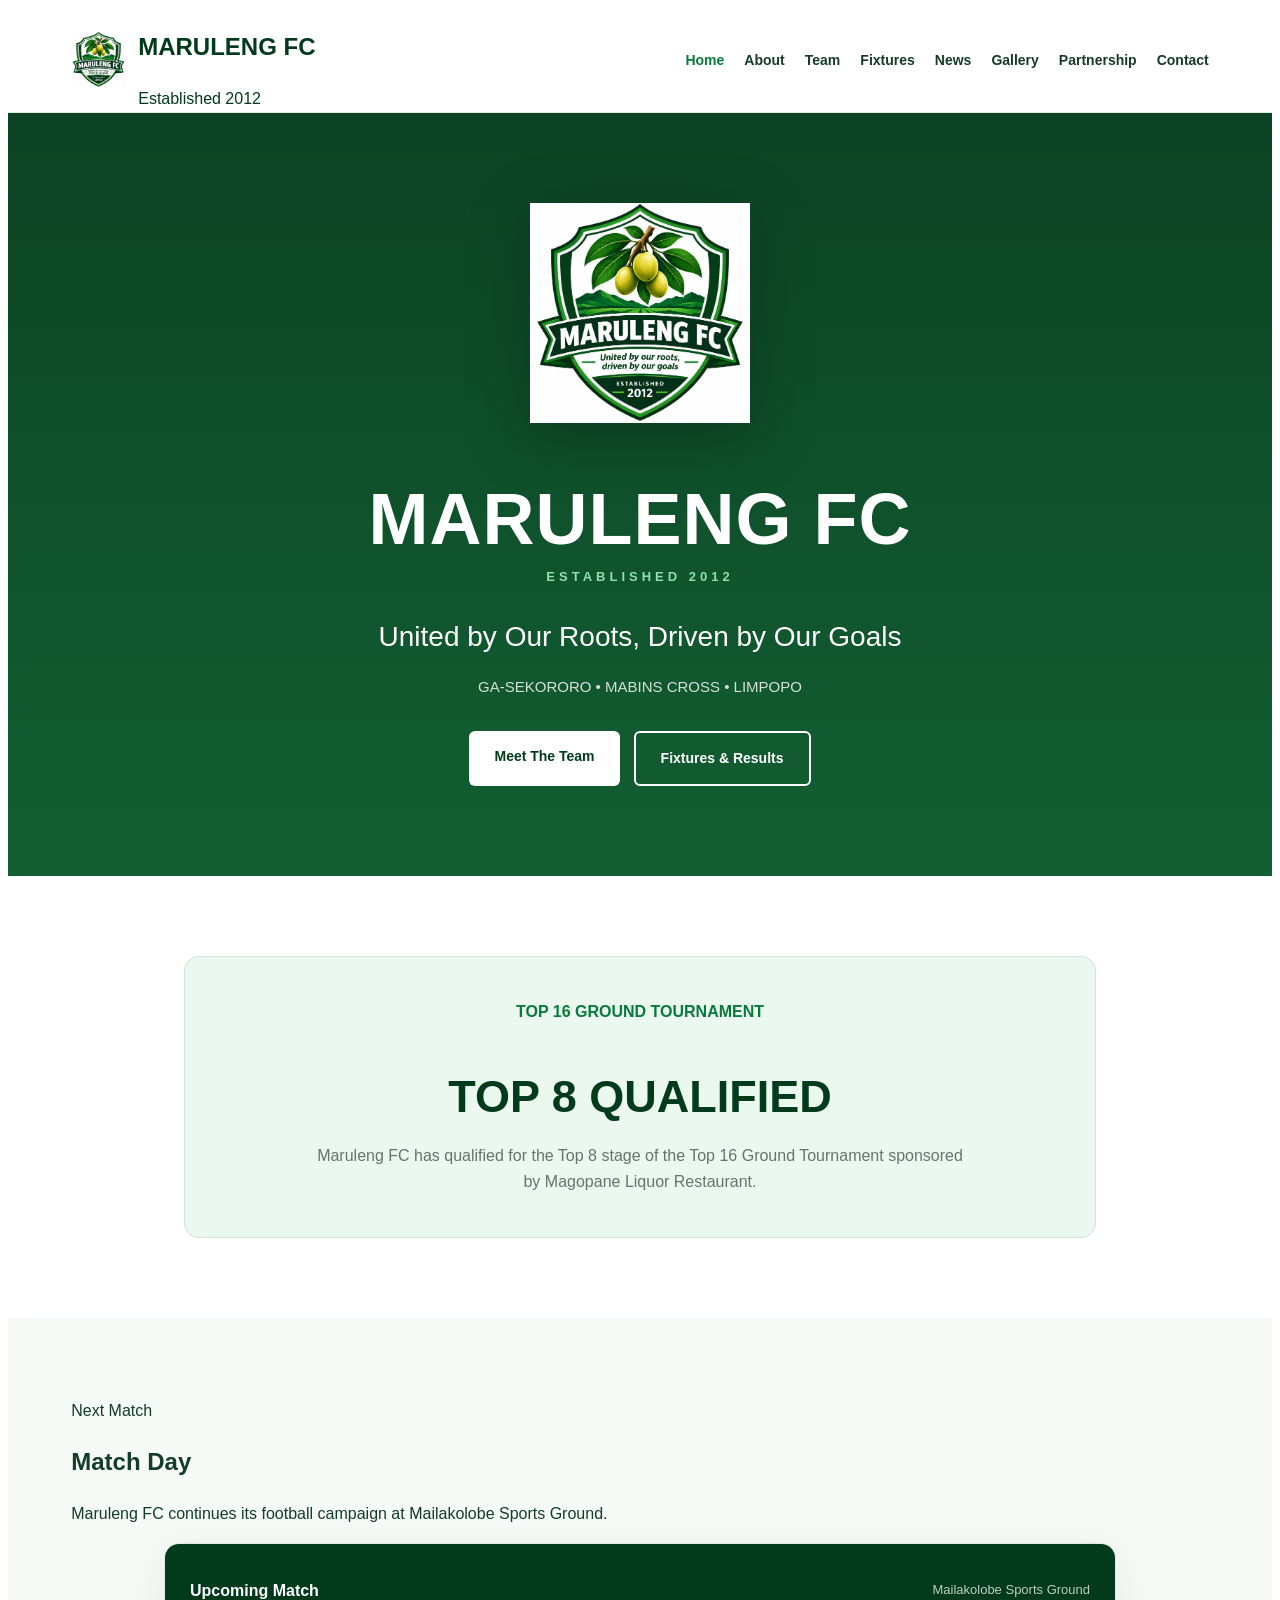
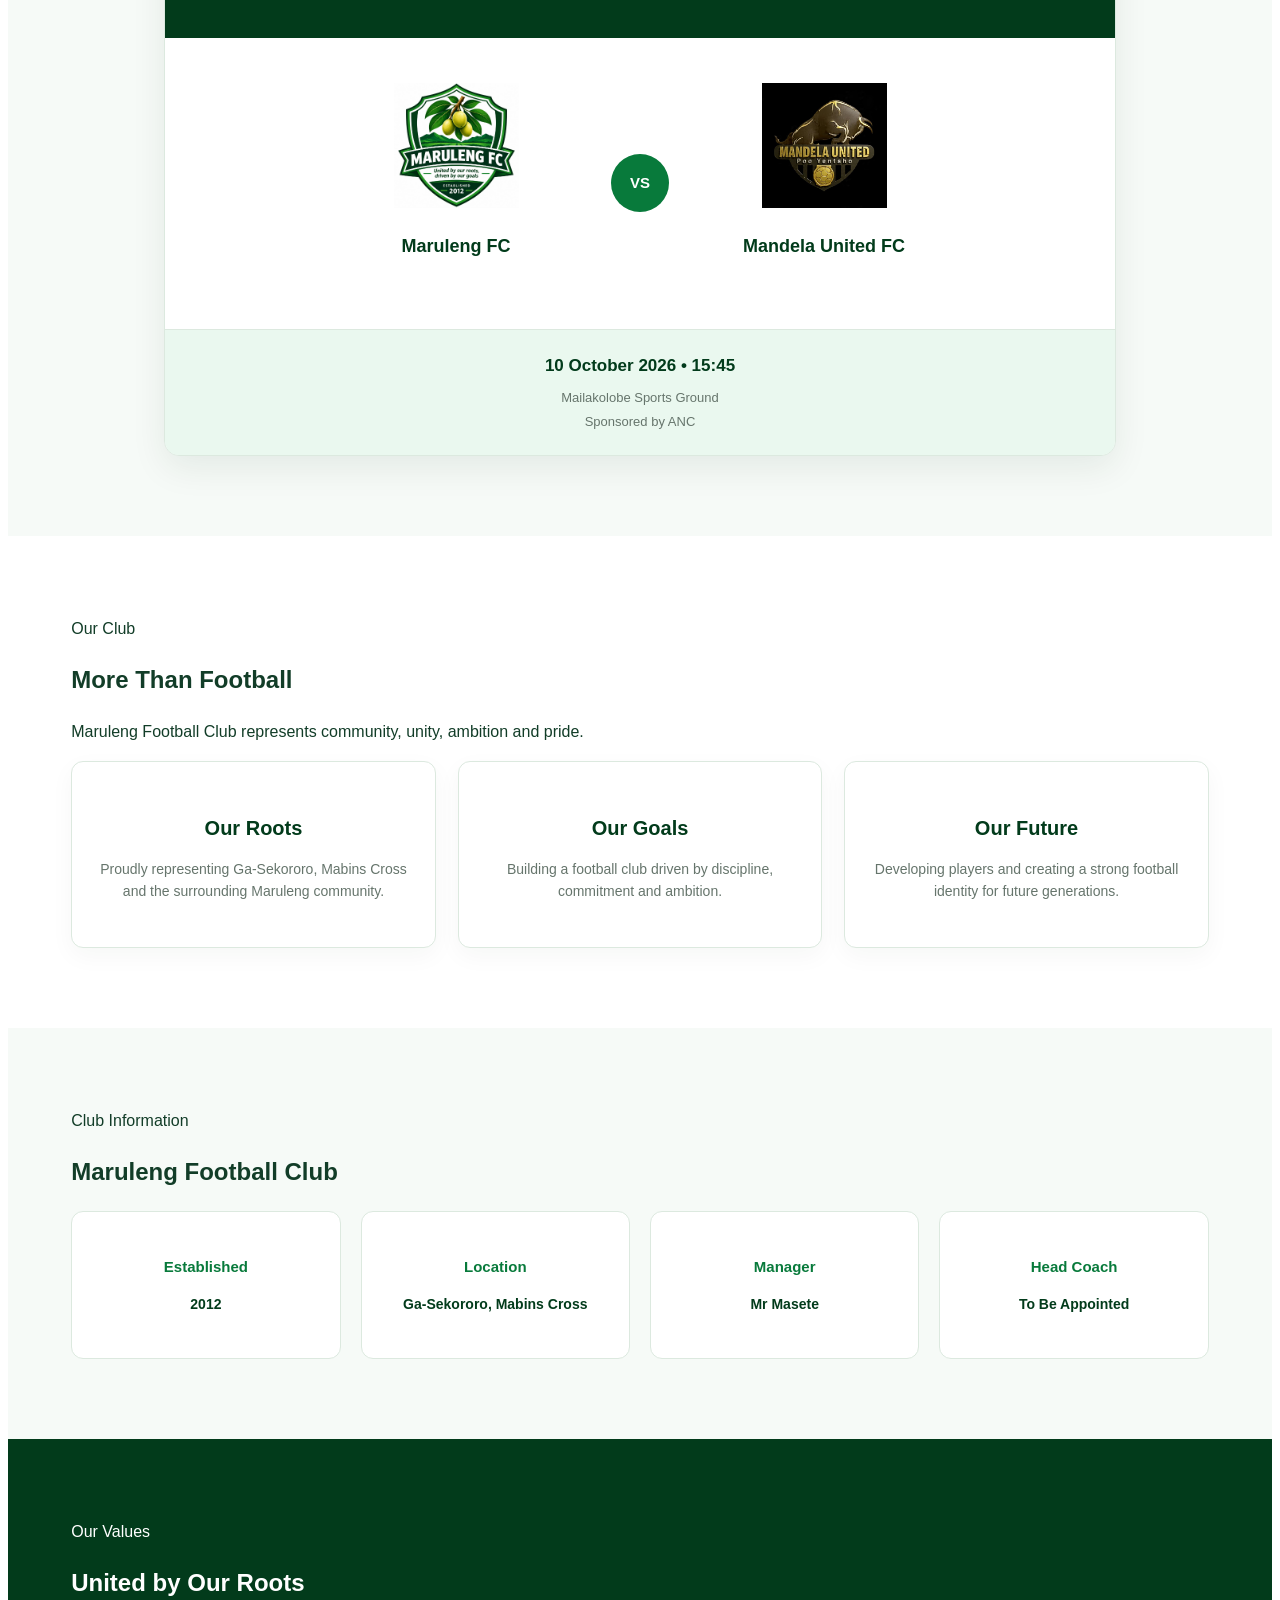
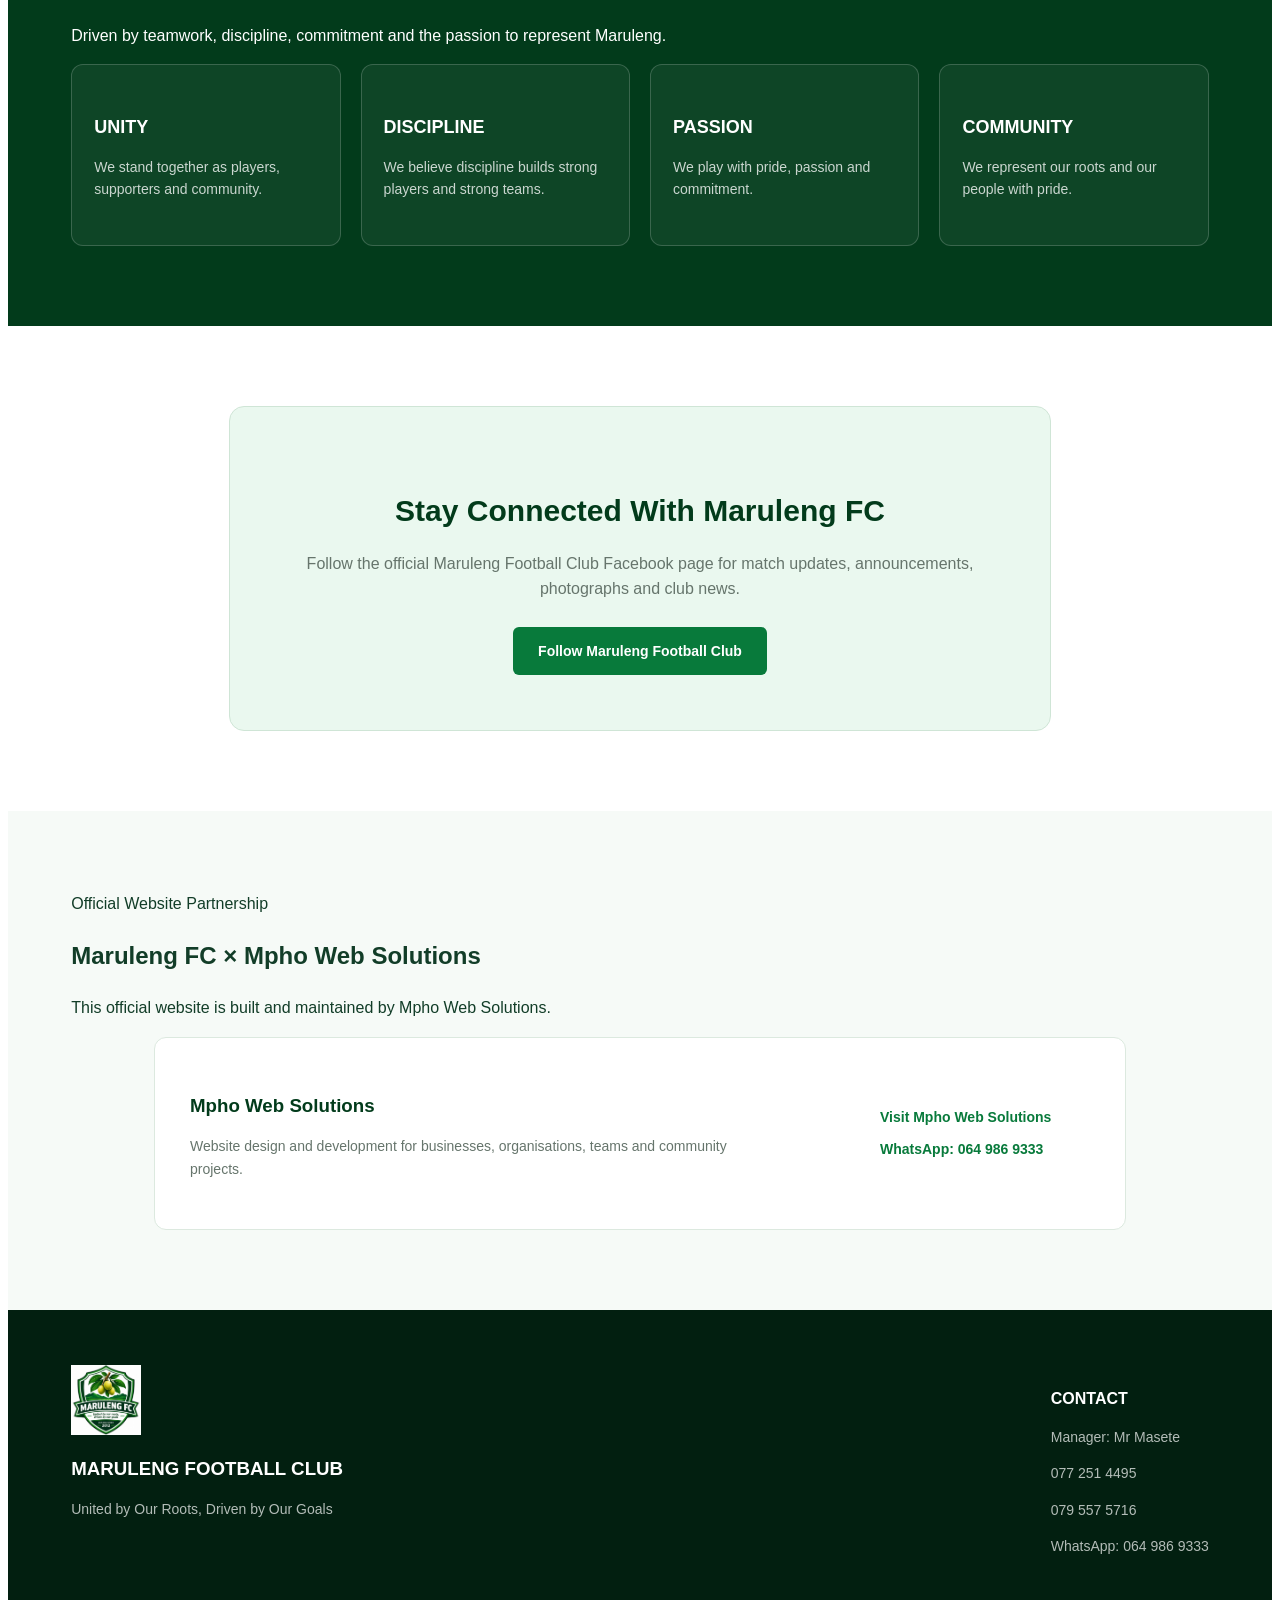
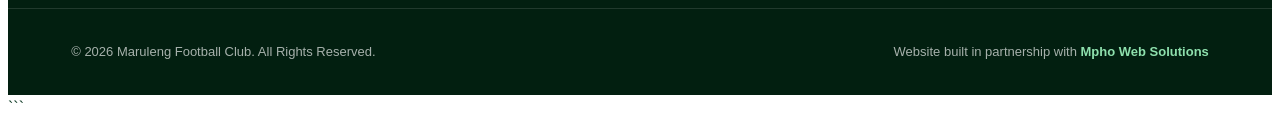
==== commit b13a7656: "Update index.html" ====
--- a/index.html
+++ b/index.html
@@ -3,16 +3,14 @@
 <html lang="en">
 
 <head>
-
-
-<meta charset="UTF-8">
-
-<meta name="viewport" content="width=device-width, initial-scale=1.0">
+    <meta charset="UTF-8">
+    <meta name="viewport" content="width=device-width, initial-scale=1.0">
+
 
 <title>Maruleng FC | Official Football Club</title>
 
 <meta name="description"
-      content="Official website of Maruleng Football Club. Established in 2012 in Ga-Sekororo, Mabins Cross, Limpopo. United by Our Roots, Driven by Our Goals.">
+    content="Official website of Maruleng Football Club. Established in 2012 in Ga-Sekororo, Mabins Cross, Limpopo. United by Our Roots, Driven by Our Goals.">
 
 <link rel="stylesheet" href="style.css">
 
@@ -21,716 +19,581 @@
 
 <body class="home-page">
 
-<!-- =====================================================
-     HEADER
-===================================================== -->
-
+
+<!-- HEADER -->
 <header class="header">
-
-
-<div class="container nav-container">
-
-    <a href="index.html" class="brand">
-
-        <img
-            src="logo.png"
-            alt="Maruleng Football Club Logo"
-        >
+    <div class="container nav-container">
+
+        <a href="index.html" class="brand">
+            <img src="logo.png" alt="Maruleng Football Club Logo">
+
+            <div>
+                <h2>MARULENG FC</h2>
+                <span>Established 2012</span>
+            </div>
+        </a>
+
+        <nav class="navbar">
+            <a href="index.html" class="active">Home</a>
+            <a href="about.html">About</a>
+            <a href="team.html">Team</a>
+            <a href="fixtures.html">Fixtures</a>
+            <a href="news.html">News</a>
+            <a href="gallery.html">Gallery</a>
+            <a href="partnership.html">Partnership</a>
+            <a href="contact.html">Contact</a>
+        </nav>
+
+    </div>
+</header>
+
+<main>
+
+    <!-- HERO -->
+    <section class="home-hero">
+
+        <div class="home-hero-content">
+
+            <img
+                src="logo.png"
+                alt="Maruleng FC Crest"
+                class="home-hero-logo"
+            >
+
+            <h1>MARULENG FC</h1>
+
+            <div class="home-hero-est">
+                ESTABLISHED 2012
+            </div>
+
+            <p class="home-hero-slogan">
+                United by Our Roots, Driven by Our Goals
+            </p>
+
+            <p class="home-hero-location">
+                GA-SEKORORO • MABINS CROSS • LIMPOPO
+            </p>
+
+            <div class="home-hero-buttons">
+
+                <a href="team.html" class="home-btn home-btn-white">
+                    Meet The Team
+                </a>
+
+                <a href="fixtures.html" class="home-btn home-btn-outline">
+                    Fixtures &amp; Results
+                </a>
+
+            </div>
+
+        </div>
+
+    </section>
+
+    <!-- TOP 8 QUALIFICATION -->
+    <section class="home-section">
+
+        <div class="home-container">
+
+            <div class="qualification">
+
+                <div class="tournament-name">
+                    TOP 16 GROUND TOURNAMENT
+                </div>
+
+                <h2>TOP 8 QUALIFIED</h2>
+
+                <p>
+                    Maruleng FC has qualified for the Top 8 stage
+                    of the Top 16 Ground Tournament sponsored by
+                    Magopane Liquor Restaurant.
+                </p>
+
+            </div>
+
+        </div>
+
+    </section>
+
+    <!-- NEXT MATCH -->
+    <section class="home-section match-section">
+
+        <div class="home-container">
+
+            <div class="home-heading">
+
+                <span class="small-title">
+                    Next Match
+                </span>
+
+                <h2>Match Day</h2>
+
+                <p>
+                    Maruleng FC continues its football campaign
+                    at Mailakolobe Sports Ground.
+                </p>
+
+            </div>
+
+            <div class="match-card">
+
+                <div class="match-header">
+                    <h3>Upcoming Match</h3>
+
+                    <p>
+                        Mailakolobe Sports Ground
+                    </p>
+                </div>
+
+                <div class="match-body">
+
+                    <div class="home-club-side">
+
+                        <img
+                            src="logo.png"
+                            alt="Maruleng FC"
+                        >
+
+                        <h4>
+                            Maruleng FC
+                        </h4>
+
+                    </div>
+
+                    <div class="home-vs">
+                        VS
+                    </div>
+
+                    <div class="home-club-side">
+
+                        <img
+                            src="mandela.png"
+                            alt="Mandela United FC"
+                            class="home-opponent-logo"
+                        >
+
+                        <h4>
+                            Mandela United FC
+                        </h4>
+
+                    </div>
+
+                </div>
+
+                <div class="match-details">
+
+                    <strong>
+                        10 October 2026 • 15:45
+                    </strong>
+
+                    <span class="match-sponsor">
+                        Mailakolobe Sports Ground
+                        <br>
+                        Sponsored by ANC
+                    </span>
+
+                </div>
+
+            </div>
+
+        </div>
+
+    </section>
+
+    <!-- MORE THAN FOOTBALL -->
+    <section class="home-section">
+
+        <div class="home-container">
+
+            <div class="home-heading">
+
+                <span class="small-title">
+                    Our Club
+                </span>
+
+                <h2>
+                    More Than Football
+                </h2>
+
+                <p>
+                    Maruleng Football Club represents community,
+                    unity, ambition and pride.
+                </p>
+
+            </div>
+
+            <div class="club-intro-grid">
+
+                <div class="club-intro-card">
+
+                    <h3>
+                        Our Roots
+                    </h3>
+
+                    <p>
+                        Proudly representing Ga-Sekororo,
+                        Mabins Cross and the surrounding
+                        Maruleng community.
+                    </p>
+
+                </div>
+
+                <div class="club-intro-card">
+
+                    <h3>
+                        Our Goals
+                    </h3>
+
+                    <p>
+                        Building a football club driven by
+                        discipline, commitment and ambition.
+                    </p>
+
+                </div>
+
+                <div class="club-intro-card">
+
+                    <h3>
+                        Our Future
+                    </h3>
+
+                    <p>
+                        Developing players and creating a strong
+                        football identity for future generations.
+                    </p>
+
+                </div>
+
+            </div>
+
+        </div>
+
+    </section>
+
+    <!-- CLUB INFORMATION -->
+    <section class="home-section club-information">
+
+        <div class="home-container">
+
+            <div class="home-heading">
+
+                <span class="small-title">
+                    Club Information
+                </span>
+
+                <h2>
+                    Maruleng Football Club
+                </h2>
+
+            </div>
+
+            <div class="info-grid-home">
+
+                <div class="info-card-home">
+
+                    <h3>
+                        Established
+                    </h3>
+
+                    <p>
+                        2012
+                    </p>
+
+                </div>
+
+                <div class="info-card-home">
+
+                    <h3>
+                        Location
+                    </h3>
+
+                    <p>
+                        Ga-Sekororo,
+                        Mabins Cross
+                    </p>
+
+                </div>
+
+                <div class="info-card-home">
+
+                    <h3>
+                        Manager
+                    </h3>
+
+                    <p>
+                        Mr Masete
+                    </p>
+
+                </div>
+
+                <div class="info-card-home">
+
+                    <h3>
+                        Head Coach
+                    </h3>
+
+                    <p>
+                        To Be Appointed
+                    </p>
+
+                </div>
+
+            </div>
+
+        </div>
+
+    </section>
+
+    <!-- CLUB VALUES -->
+    <section class="home-section values-home">
+
+        <div class="home-container">
+
+            <div class="home-heading">
+
+                <span class="small-title">
+                    Our Values
+                </span>
+
+                <h2>
+                    United by Our Roots
+                </h2>
+
+                <p>
+                    Driven by teamwork, discipline, commitment
+                    and the passion to represent Maruleng.
+                </p>
+
+            </div>
+
+            <div class="values-grid-home">
+
+                <div class="value-card-home">
+
+                    <h3>
+                        UNITY
+                    </h3>
+
+                    <p>
+                        We stand together as players, supporters
+                        and community.
+                    </p>
+
+                </div>
+
+                <div class="value-card-home">
+
+                    <h3>
+                        DISCIPLINE
+                    </h3>
+
+                    <p>
+                        We believe discipline builds strong
+                        players and strong teams.
+                    </p>
+
+                </div>
+
+                <div class="value-card-home">
+
+                    <h3>
+                        PASSION
+                    </h3>
+
+                    <p>
+                        We play with pride, passion and
+                        commitment.
+                    </p>
+
+                </div>
+
+                <div class="value-card-home">
+
+                    <h3>
+                        COMMUNITY
+                    </h3>
+
+                    <p>
+                        We represent our roots and our people
+                        with pride.
+                    </p>
+
+                </div>
+
+            </div>
+
+        </div>
+
+    </section>
+
+    <!-- FACEBOOK -->
+    <section class="home-section follow-home">
+
+        <div class="home-container">
+
+            <div class="follow-box-home">
+
+                <h2>
+                    Stay Connected With Maruleng FC
+                </h2>
+
+                <p>
+                    Follow the official Maruleng Football Club
+                    Facebook page for match updates,
+                    announcements, photographs and club news.
+                </p>
+
+                <a href="#" class="follow-button-home">
+                    Follow Maruleng Football Club
+                </a>
+
+            </div>
+
+        </div>
+
+    </section>
+
+    <!-- WEBSITE PARTNERSHIP -->
+    <section class="home-section partnership-home">
+
+        <div class="home-container">
+
+            <div class="home-heading">
+
+                <span class="small-title">
+                    Official Website Partnership
+                </span>
+
+                <h2>
+                    Maruleng FC × Mpho Web Solutions
+                </h2>
+
+                <p>
+                    This official website is built and maintained
+                    by Mpho Web Solutions.
+                </p>
+
+            </div>
+
+            <div class="partnership-home-box">
+
+                <div>
+
+                    <h3>
+                        Mpho Web Solutions
+                    </h3>
+
+                    <p>
+                        Website design and development for
+                        businesses, organisations, teams and
+                        community projects.
+                    </p>
+
+                </div>
+
+                <div class="partnership-home-links">
+
+                    <a
+                        href="https://mphowebsolutions.co.za"
+                        target="_blank"
+                        rel="noopener noreferrer"
+                    >
+                        Visit Mpho Web Solutions
+                    </a>
+
+                    <a
+                        href="https://wa.me/27649869333"
+                        target="_blank"
+                        rel="noopener noreferrer"
+                    >
+                        WhatsApp: 064 986 9333
+                    </a>
+
+                </div>
+
+            </div>
+
+        </div>
+
+    </section>
+
+</main>
+
+<!-- FOOTER -->
+<footer class="footer">
+
+    <div class="container footer-content">
 
         <div>
 
-            <h2>MARULENG FC</h2>
-
-            <span>Established 2012</span>
-
-        </div>
-
-    </a>
-
-
-    <nav class="navbar">
-
-        <a href="index.html" class="active">Home</a>
-
-        <a href="about.html">About</a>
-
-        <a href="team.html">Team</a>
-
-        <a href="fixtures.html">Fixtures</a>
-
-        <a href="news.html">News</a>
-
-        <a href="gallery.html">Gallery</a>
-
-        <a href="partnership.html">Partnership</a>
-
-        <a href="contact.html">Contact</a>
-
-    </nav>
-
-</div>
-
-
-</header>
-
-<main>
-
-<!-- =====================================================
-     HERO
-===================================================== -->
-
-<section class="home-hero">
-
-<div class="home-hero-content">
-
-    <img
-        src="logo.png"
-        alt="Maruleng FC Crest"
-        class="home-hero-logo"
-    >
-
-    <h1>MARULENG FC</h1>
-
-    <div class="home-hero-est">
-        ESTABLISHED 2012
+            <img
+                src="logo.png"
+                alt="Maruleng Football Club"
+                class="footer-logo"
+            >
+
+            <h3>
+                MARULENG FOOTBALL CLUB
+            </h3>
+
+            <p>
+                United by Our Roots, Driven by Our Goals
+            </p>
+
+        </div>
+
+        <div class="footer-contact">
+
+            <h4>
+                CONTACT
+            </h4>
+
+            <p>
+                Manager: Mr Masete
+            </p>
+
+            <p>
+                077 251 4495
+            </p>
+
+            <p>
+                079 557 5716
+            </p>
+
+            <p>
+                WhatsApp: 064 986 9333
+            </p>
+
+        </div>
+
     </div>
 
-    <p class="home-hero-slogan">
-        United by Our Roots, Driven by Our Goals
-    </p>
-
-    <p class="home-hero-location">
-        GA-SEKORORO • MABINS CROSS • LIMPOPO
-    </p>
-
-    <div class="home-hero-buttons">
-
-        <a
-            href="team.html"
-            class="home-btn home-btn-white"
-        >
-            Meet The Team
-        </a>
-
-        <a
-            href="fixtures.html"
-            class="home-btn home-btn-outline"
-        >
-            Fixtures &amp; Results
-        </a>
-
-    </div>
-
-</div>
-```
-
-</section>
-
-<!-- =====================================================
-     TOP 8 QUALIFICATION
-===================================================== -->
-
-<section class="home-section">
-
-```
-<div class="home-container">
-
-    <div class="qualification">
-
-        <div class="tournament-name">
-            TOP 16 GROUND TOURNAMENT
-        </div>
-
-        <h2>TOP 8 QUALIFIED</h2>
+    <div class="footer-bottom">
 
         <p>
-            Maruleng FC has qualified for the Top 8 stage
-            of the Top 16 Ground Tournament sponsored by
-            Magopane Liquor Restaurant.
+            © 2026 Maruleng Football Club.
+            All Rights Reserved.
         </p>
 
-    </div>
-
-</div>
-```
-
-</section>
-
-<!-- =====================================================
-     NEXT MATCH
-===================================================== -->
-
-<section class="home-section match-section">
-
-```
-<div class="home-container">
-
-    <div class="home-heading">
-
-        <span class="small-title">
-            Next Match
-        </span>
-
-        <h2>Match Day</h2>
-
-        <p>
-            Maruleng FC continues its football campaign
-            at Mailakolobe Sports Ground.
-        </p>
-
-    </div>
-
-
-    <div class="match-card">
-
-
-        <div class="match-header">
-
-            <h3>
-                Upcoming Match
-            </h3>
-
-            <p>
-                Mailakolobe Sports Ground
-            </p>
-
-        </div>
-
-
-        <div class="match-body">
-
-
-            <!-- MARULENG FC -->
-
-            <div class="home-club-side">
-
-                <img
-                    src="logo.png"
-                    alt="Maruleng FC"
-                >
-
-                <h4>
-                    Maruleng FC
-                </h4>
-
-            </div>
-
-
-            <!-- VS -->
-
-            <div class="home-vs">
-                VS
-            </div>
-
-
-            <!-- MANDELA UNITED -->
-
-            <div class="home-club-side">
-
-                <img
-                    src="mandela.png"
-                    alt="Mandela United FC"
-                    class="home-opponent-logo"
-                >
-
-                <h4>
-                    Mandela United FC
-                </h4>
-
-            </div>
-
-
-        </div>
-
-
-        <div class="match-details">
-
-            <strong>
-                10 October 2026 • 15:45
-            </strong>
-
-            <span class="match-sponsor">
-                Mailakolobe Sports Ground
-                <br>
-                Sponsored by ANC
-            </span>
-
-        </div>
-
-
-    </div>
-
-</div>
-```
-
-</section>
-
-<!-- =====================================================
-     MORE THAN FOOTBALL
-===================================================== -->
-
-<section class="home-section">
-
-```
-<div class="home-container">
-
-
-    <div class="home-heading">
-
-        <span class="small-title">
-            Our Club
-        </span>
-
-        <h2>
-            More Than Football
-        </h2>
-
-        <p>
-            Maruleng Football Club represents community,
-            unity, ambition and pride.
-        </p>
-
-    </div>
-
-
-    <div class="club-intro-grid">
-
-
-        <div class="club-intro-card">
-
-            <h3>
-                Our Roots
-            </h3>
-
-            <p>
-                Proudly representing Ga-Sekororo,
-                Mabins Cross and the surrounding
-                Maruleng community.
-            </p>
-
-        </div>
-
-
-        <div class="club-intro-card">
-
-            <h3>
-                Our Goals
-            </h3>
-
-            <p>
-                Building a football club driven by
-                discipline, commitment and ambition.
-            </p>
-
-        </div>
-
-
-        <div class="club-intro-card">
-
-            <h3>
-                Our Future
-            </h3>
-
-            <p>
-                Developing players and creating a strong
-                football identity for future generations.
-            </p>
-
-        </div>
-
-
-    </div>
-
-</div>
-```
-
-</section>
-
-<!-- =====================================================
-     CLUB INFORMATION
-===================================================== -->
-
-<section class="home-section club-information">
-
-```
-<div class="home-container">
-
-
-    <div class="home-heading">
-
-        <span class="small-title">
-            Club Information
-        </span>
-
-        <h2>
-            Maruleng Football Club
-        </h2>
-
-    </div>
-
-
-    <div class="info-grid-home">
-
-
-        <div class="info-card-home">
-
-            <h3>
-                Established
-            </h3>
-
-            <p>
-                2012
-            </p>
-
-        </div>
-
-
-        <div class="info-card-home">
-
-            <h3>
-                Location
-            </h3>
-
-            <p>
-                Ga-Sekororo,
-                Mabins Cross
-            </p>
-
-        </div>
-
-
-        <div class="info-card-home">
-
-            <h3>
-                Manager
-            </h3>
-
-            <p>
-                Mr Masete
-            </p>
-
-        </div>
-
-
-        <div class="info-card-home">
-
-            <h3>
-                Head Coach
-            </h3>
-
-            <p>
-                To Be Appointed
-            </p>
-
-        </div>
-
-
-    </div>
-
-</div>
-```
-
-</section>
-
-<!-- =====================================================
-     CLUB VALUES
-===================================================== -->
-
-<section class="home-section values-home">
-
-```
-<div class="home-container">
-
-
-    <div class="home-heading">
-
-        <span class="small-title">
-            Our Values
-        </span>
-
-        <h2>
-            United by Our Roots
-        </h2>
-
-        <p>
-            Driven by teamwork, discipline, commitment
-            and the passion to represent Maruleng.
-        </p>
-
-    </div>
-
-
-    <div class="values-grid-home">
-
-
-        <div class="value-card-home">
-
-            <h3>
-                UNITY
-            </h3>
-
-            <p>
-                We stand together as players, supporters
-                and community.
-            </p>
-
-        </div>
-
-
-        <div class="value-card-home">
-
-            <h3>
-                DISCIPLINE
-            </h3>
-
-            <p>
-                We believe discipline builds strong
-                players and strong teams.
-            </p>
-
-        </div>
-
-
-        <div class="value-card-home">
-
-            <h3>
-                PASSION
-            </h3>
-
-            <p>
-                We play with pride, passion and
-                commitment.
-            </p>
-
-        </div>
-
-
-        <div class="value-card-home">
-
-            <h3>
-                COMMUNITY
-            </h3>
-
-            <p>
-                We represent our roots and our people
-                with pride.
-            </p>
-
-        </div>
-
-
-    </div>
-
-</div>
-```
-
-</section>
-
-<!-- =====================================================
-     FACEBOOK
-===================================================== -->
-
-<section class="home-section follow-home">
-
-```
-<div class="home-container">
-
-
-    <div class="follow-box-home">
-
-        <h2>
-            Stay Connected With Maruleng FC
-        </h2>
-
-
-        <p>
-            Follow the official Maruleng Football Club
-            Facebook page for match updates,
-            announcements, photographs and club news.
-        </p>
-
-
-        <a
-            href="#"
-            class="follow-button-home"
-        >
-            Follow Maruleng Football Club
-        </a>
-
-    </div>
-
-</div>
-```
-
-</section>
-
-<!-- =====================================================
-     WEBSITE PARTNERSHIP
-===================================================== -->
-
-<section class="home-section partnership-home">
-
-```
-<div class="home-container">
-
-
-    <div class="home-heading">
-
-        <span class="small-title">
-            Official Website Partnership
-        </span>
-
-        <h2>
-            Maruleng FC × Mpho Web Solutions
-        </h2>
-
-        <p>
-            This official website is built and maintained
-            by Mpho Web Solutions.
-        </p>
-
-    </div>
-
-
-    <div class="partnership-home-box">
-
-
-        <div>
-
-            <h3>
-                Mpho Web Solutions
-            </h3>
-
-            <p>
-                Website design and development for
-                businesses, organisations, teams and
-                community projects.
-            </p>
-
-        </div>
-
-
-        <div class="partnership-home-links">
+        <p class="footer-credit">
+
+            Website built in partnership with
 
             <a
                 href="https://mphowebsolutions.co.za"
                 target="_blank"
                 rel="noopener noreferrer"
             >
-                Visit Mpho Web Solutions
+                Mpho Web Solutions
             </a>
 
-
-            <a
-                href="https://wa.me/27649869333"
-                target="_blank"
-                rel="noopener noreferrer"
-            >
-                WhatsApp: 064 986 9333
-            </a>
-
-        </div>
-
+        </p>
 
     </div>
 
-</div>
+</footer>
 ```
 
-</section>
-
-</main>
-
-<!-- =====================================================
-     FOOTER
-===================================================== -->
-
-<footer class="footer">
-
-```
-<div class="container footer-content">
-
-
-    <div>
-
-        <img
-            src="logo.png"
-            alt="Maruleng Football Club"
-            class="footer-logo"
-        >
-
-
-        <h3>
-            MARULENG FOOTBALL CLUB
-        </h3>
-
-
-        <p>
-            United by Our Roots, Driven by Our Goals
-        </p>
-
-    </div>
-
-
-    <div class="footer-contact">
-
-        <h4>
-            CONTACT
-        </h4>
-
-
-        <p>
-            Manager: Mr Masete
-        </p>
-
-
-        <p>
-            077 251 4495
-        </p>
-
-
-        <p>
-            079 557 5716
-        </p>
-
-
-        <p>
-            WhatsApp: 064 986 9333
-        </p>
-
-    </div>
-
-
-</div>
-
-
-<div class="footer-bottom">
-
-    <p>
-        © 2026 Maruleng Football Club.
-        All Rights Reserved.
-    </p>
-
-
-    <p class="footer-credit">
-
-        Website built in partnership with
-
-        <a
-            href="https://mphowebsolutions.co.za"
-            target="_blank"
-            rel="noopener noreferrer"
-        >
-            Mpho Web Solutions
-        </a>
-
-    </p>
-
-</div>
-```
-
-</footer>
-
 </body>
 
 </html>
--- a/style.css
+++ b/style.css
@@ -1,2322 +1,1577 @@
-/* =========================================================
-MARULENG FOOTBALL CLUB
-MAIN WEBSITE STYLESHEET
-Green & White Professional Design
-========================================================= */
-
-/* =========================================================
-RESET
-========================================================= */
+```css
+/* =========================================================
+   MARULENG FOOTBALL CLUB
+   MAIN WEBSITE STYLESHEET
+   Green & White Professional Design
+   ========================================================= */
+
+/* =========================================================
+   RESET
+   ========================================================= */
 
 * {
-  margin: 0;
-  padding: 0;
-  box-sizing: border-box;
-  }
+    margin: 0;
+    padding: 0;
+    box-sizing: border-box;
+}
 
 html {
-scroll-behavior: smooth;
+    scroll-behavior: smooth;
 }
 
 body {
-font-family: Arial, Helvetica, sans-serif;
-color: #123d28;
-background: #ffffff;
-line-height: 1.6;
+    font-family: Arial, Helvetica, sans-serif;
+    color: #123d28;
+    background: #ffffff;
+    line-height: 1.6;
 }
 
 img {
-max-width: 100%;
-display: block;
+    max-width: 100%;
+    display: block;
 }
 
 a {
-text-decoration: none;
-}
-
-/* =========================================================
-VARIABLES
-========================================================= */
-
-:root {
---green: #087a3b;
---dark-green: #045526;
---deep-green: #023b1b;
---deepest-green: #021f10;
-
-```
---light-green: #eaf8ef;
---very-light-green: #f6faf7;
-
---white: #ffffff;
---black: #102016;
-
---grey: #66756c;
---light-grey: #f1f5f2;
-
---border: #dce9df;
---border-green: #cfe5d6;
-```
-
-}
-
-/* =========================================================
-CONTAINER
-========================================================= */
-
-.container {
-width: 90%;
-max-width: 1200px;
-margin: 0 auto;
-}
-
-/* =========================================================
-HEADER
-========================================================= */
-
-.header,
-.site-header {
-width: 100%;
-background: #ffffff;
-border-bottom: 1px solid var(--border);
-
-```
-position: sticky;
-top: 0;
-
-z-index: 1000;
-```
-
-}
-
-.nav-container,
-.navbar {
-min-height: 82px;
-
-```
-display: flex;
-align-items: center;
-justify-content: space-between;
-
-gap: 30px;
-```
-
-}
-
-/* =========================================================
-BRAND
-========================================================= */
-
-.brand {
-display: flex;
-align-items: center;
-
-```
-gap: 12px;
-
-color: var(--deep-green);
-
-flex-shrink: 0;
-```
-
-}
-
-.brand img {
-width: 55px;
-height: 55px;
-
-```
-object-fit: contain;
-```
-
-}
-
-.brand h2 {
-color: var(--deep-green);
-
-```
-font-size: 20px;
-
-line-height: 1.1;
-```
-
-}
-
-.brand span {
-display: block;
-
-```
-color: var(--grey);
-
-font-size: 11px;
-
-margin-top: 3px;
-```
-
-}
-
-/* Support for newer brand structure */
-
-.brand-text {
-display: flex;
-flex-direction: column;
-}
-
-.brand-name {
-color: var(--deep-green);
-
-```
-font-size: 20px;
-
-font-weight: 900;
-
-line-height: 1.1;
-```
-
-}
-
-.brand-est {
-color: var(--grey);
-
-```
-font-size: 11px;
-
-font-weight: 700;
-
-margin-top: 3px;
-```
-
-}
-
-/* =========================================================
-NAVIGATION
-========================================================= */
-
-.navbar,
-.nav-links {
-display: flex;
-
-```
-align-items: center;
-
-gap: 20px;
-```
-
-}
-
-.navbar a,
-.nav-links a {
-color: #173b28;
-
-```
-font-size: 14px;
-
-font-weight: 700;
-
-transition: 0.3s;
-```
-
-}
-
-.navbar a:hover,
-.nav-links a:hover,
-.navbar a.active,
-.nav-links a.active {
-color: var(--green);
-}
-
-/* =========================================================
-MENU BUTTON
-========================================================= */
-
-.menu-toggle {
-display: none;
-
-```
-background: var(--deep-green);
-
-color: #ffffff;
-
-border: none;
-
-padding: 10px 15px;
-
-border-radius: 5px;
-
-font-size: 12px;
-
-font-weight: 900;
-
-cursor: pointer;
-```
-
-}
-
-/* =========================================================
-GENERAL BUTTONS
-========================================================= */
-
-.btn {
-display: inline-block;
-
-```
-padding: 13px 24px;
-
-border-radius: 5px;
-
-font-weight: 800;
-
-font-size: 14px;
-
-transition: 0.3s;
-```
-
-}
-
-.btn-primary {
-background: var(--green);
-
-```
-color: #ffffff;
-```
-
-}
-
-.btn-primary:hover {
-background: var(--dark-green);
-
-```
-transform: translateY(-2px);
-```
-
-}
-
-.btn-white {
-background: #ffffff;
-
-```
-color: var(--dark-green);
-```
-
-}
-
-.btn-white:hover {
-background: var(--light-green);
-
-```
-transform: translateY(-2px);
-```
-
-}
-
-.btn-outline {
-border: 2px solid var(--green);
-
-```
-color: var(--green);
-
-background: transparent;
-```
-
-}
-
-.btn-outline:hover {
-background: var(--green);
-
-```
-color: #ffffff;
-
-transform: translateY(-2px);
-```
-
-}
-
-/* =========================================================
-HERO - GENERAL
-========================================================= */
-
-.hero {
-min-height: 620px;
-
-```
-background:
-    linear-gradient(
-        rgba(2, 59, 27, 0.94),
-        rgba(4, 85, 38, 0.92)
-    );
-
-display: flex;
-
-align-items: center;
-
-justify-content: center;
-
-text-align: center;
-
-color: #ffffff;
-
-position: relative;
-
-overflow: hidden;
-```
-
-}
-
-.hero-content {
-position: relative;
-
-```
-z-index: 2;
-
-width: 90%;
-
-max-width: 950px;
-
-margin: auto;
-
-padding: 80px 0;
-```
-
-}
-
-.hero-logo {
-width: 170px;
-
-```
-height: 170px;
-
-object-fit: contain;
-
-margin: 0 auto 25px;
-
-filter:
-    drop-shadow(
-        0 12px 25px rgba(0, 0, 0, 0.2)
-    );
-```
-
-}
-
-.hero h1 {
-font-size: clamp(38px, 6vw, 68px);
-
-```
-line-height: 1.05;
-
-margin-bottom: 12px;
-```
-
-}
-
-.hero h2 {
-font-size: clamp(19px, 3vw, 30px);
-
-```
-font-weight: 500;
-
-margin-bottom: 15px;
-```
-
-}
-
-.hero-est {
-color: #8ee0ad;
-
-```
-font-size: 13px;
-
-font-weight: 900;
-
-letter-spacing: 3px;
-
-margin-bottom: 15px;
-```
-
-}
-
-.hero-slogan {
-font-size: clamp(18px, 3vw, 27px);
-
-```
-font-weight: 500;
-
-margin-bottom: 12px;
-```
-
-}
-
-.hero p {
-max-width: 700px;
-
-```
-margin: auto;
-
-opacity: 0.95;
-```
-
-}
-
-.hero-buttons {
-margin-top: 30px;
-
-```
-display: flex;
-
-justify-content: center;
-
-flex-wrap: wrap;
-
-gap: 12px;
-```
-
-}
-
-/* =========================================================
-PAGE HERO
-========================================================= */
-
-.page-hero {
-background:
-linear-gradient(
-rgba(2, 59, 27, 0.95),
-rgba(4, 85, 38, 0.92)
-);
-
-```
-color: #ffffff;
-
-text-align: center;
-
-padding: 95px 20px;
-```
-
-}
-
-.page-hero h1 {
-font-size: clamp(35px, 6vw, 58px);
-
-```
-margin-bottom: 12px;
-```
-
-}
-
-.page-hero p {
-max-width: 700px;
-
-```
-margin: auto;
-
-color: rgba(255,255,255,0.82);
-```
-
-}
-
-/* =========================================================
-SECTIONS
-========================================================= */
-
-.section {
-padding: 80px 0;
-}
-
-.section-light,
-.light-section {
-background: var(--very-light-green);
-}
-
-.section-green,
-.green-section {
-background: var(--deep-green);
-
-```
-color: #ffffff;
-```
-
-}
-
-.section-heading {
-text-align: center;
-
-```
-max-width: 760px;
-
-margin: 0 auto 45px;
-```
-
-}
-
-.section-heading h2 {
-color: var(--deep-green);
-
-```
-font-size: clamp(28px, 4vw, 42px);
-
-line-height: 1.15;
-
-margin-bottom: 15px;
-```
-
-}
-
-.section-heading p {
-color: var(--grey);
-}
-
-.small-title,
-.section-label {
-display: inline-block;
-
-```
-color: var(--green);
-
-font-size: 12px;
-
-font-weight: 900;
-
-letter-spacing: 2px;
-
-margin-bottom: 10px;
-
-text-transform: uppercase;
-```
-
-}
-
-.section-green .section-heading h2,
-.green-section .section-heading h2,
-.white-heading h2 {
-color: #ffffff;
-}
-
-.section-green .section-heading p,
-.green-section .section-heading p,
-.white-heading p {
-color: rgba(255,255,255,0.78);
-}
-
-/* =========================================================
-CARDS
-========================================================= */
-
-.card {
-background: #ffffff;
-
-```
-border: 1px solid var(--border);
-
-border-radius: 12px;
-
-box-shadow:
-    0 10px 30px rgba(0, 50, 20, 0.05);
-```
-
-}
-
-.cards {
-display: grid;
-
-```
-gap: 20px;
-```
-
-}
-
-.cards-2 {
-grid-template-columns: repeat(2, 1fr);
-}
-
-.cards-3 {
-grid-template-columns: repeat(3, 1fr);
-}
-
-.cards-4 {
-grid-template-columns: repeat(4, 1fr);
-}
-
-/* =========================================================
-QUALIFICATION
-========================================================= */
-
-.qualification {
-max-width: 850px;
-
-```
-margin: auto;
-
-background: var(--light-green);
-
-border: 1px solid var(--border-green);
-
-border-radius: 15px;
-
-padding: 40px 30px;
-
-text-align: center;
-```
-
-}
-
-.qualification h2 {
-color: var(--deep-green);
-
-```
-font-size: clamp(30px, 4vw, 45px);
-
-margin-bottom: 12px;
-```
-
-}
-
-.qualification p {
-color: var(--grey);
-
-```
-max-width: 650px;
-
-margin: auto;
-```
-
-}
-
-/* =========================================================
-MATCH SECTION
-========================================================= */
-
-.match-section {
-background: var(--very-light-green);
-}
-
-.match-card {
-max-width: 950px;
-
-```
-margin: auto;
-
-background: #ffffff;
-
-border: 1px solid var(--border);
-
-border-radius: 14px;
-
-overflow: hidden;
-
-box-shadow:
-    0 12px 35px rgba(0, 50, 20, 0.08);
-```
-
-}
-
-.match-header {
-background: var(--deep-green);
-
-```
-color: #ffffff;
-
-padding: 17px 25px;
-
-display: flex;
-
-align-items: center;
-
-justify-content: space-between;
-
-gap: 20px;
-
-flex-wrap: wrap;
-```
-
-}
-
-.match-header h3 {
-font-size: 15px;
-}
-
-.match-header p {
-font-size: 13px;
-
-```
-color: rgba(255,255,255,0.75);
-```
-
-}
-
-.match-info,
-.match-body {
-padding: 40px 30px;
-
-```
-display: flex;
-
-align-items: center;
-
-justify-content: center;
-
-gap: 40px;
-```
-
-}
-
-.match-date {
-width: 110px;
-
-```
-text-align: center;
-
-flex-shrink: 0;
-
-border-right: 1px solid var(--border);
-
-padding-right: 30px;
-```
-
-}
-
-.match-date strong {
-display: block;
-
-```
-font-size: 48px;
-
-color: var(--green);
-
-line-height: 1;
-```
-
-}
-
-.match-date span {
-display: block;
-
-```
-font-size: 13px;
-
-font-weight: 900;
-```
-
-}
-
-.match-date small {
-display: block;
-
-```
-color: var(--grey);
-
-font-weight: 700;
-
-margin-top: 7px;
-```
-
-}
-
-.teams {
-flex: 1;
-
-```
-display: flex;
-
-align-items: center;
-
-justify-content: center;
-
-gap: 45px;
-```
-
-}
-
-.club-side {
-width: 190px;
-
-```
-text-align: center;
-```
-
-}
-
-.club-side img,
-.club-logo,
-.opponent-logo {
-width: 100px;
-
-```
-height: 100px;
-
-object-fit: contain;
-
-margin: 0 auto 12px;
-```
-
-}
-
-.opponent-logo {
-border-radius: 50%;
-}
-
-.club-side h4 {
-color: var(--deep-green);
-
-```
-font-size: 17px;
-```
-
-}
-
-.vs {
-width: 55px;
-
-```
-height: 55px;
-
-border-radius: 50%;
-
-background: var(--green);
-
-color: #ffffff;
-
-display: flex;
-
-align-items: center;
-
-justify-content: center;
-
-font-weight: 900;
-
-flex-shrink: 0;
-```
-
-}
-
-.match-details {
-background: var(--light-green);
-
-```
-border-top: 1px solid var(--border);
-
-padding: 18px 25px;
-
-text-align: center;
-
-color: var(--deep-green);
-
-font-size: 14px;
-```
-
-}
-
-/* =========================================================
-ABOUT
-========================================================= */
-
-.about-preview {
-display: grid;
-
-```
-grid-template-columns: 1.2fr 1fr;
-
-gap: 60px;
-
-align-items: center;
-```
-
-}
-
-.about-preview h2 {
-font-size: 40px;
-
-```
-line-height: 1.15;
-
-color: var(--deep-green);
-
-margin-bottom: 20px;
-```
-
-}
-
-.about-preview p {
-color: var(--grey);
-
-```
-margin-bottom: 15px;
-```
-
-}
-
-.about-box {
-display: grid;
-
-```
-grid-template-columns: repeat(3, 1fr);
-
-gap: 12px;
-```
-
-}
-
-.about-box div {
-background: #ffffff;
-
-```
-border: 1px solid var(--border);
-
-border-radius: 10px;
-
-padding: 30px 15px;
-
-text-align: center;
-```
-
-}
-
-.about-box strong {
-display: block;
-
-```
-color: var(--green);
-
-font-size: 24px;
-```
-
-}
-
-.about-box span {
-font-size: 12px;
-
-```
-color: var(--grey);
-```
-
-}
-
-/* =========================================================
-INFORMATION CARDS
-========================================================= */
-
-.info-grid {
-display: grid;
-
-```
-grid-template-columns: repeat(4, 1fr);
-
-gap: 20px;
-```
-
-}
-
-.info-card {
-padding: 28px 20px;
-
-```
-border: 1px solid var(--border);
-
-border-radius: 10px;
-
-text-align: center;
-
-background: #ffffff;
-```
-
-}
-
-.info-card h3 {
-color: var(--green);
-
-```
-font-size: 15px;
-
-margin-bottom: 7px;
-```
-
-}
-
-.info-card p {
-color: var(--deep-green);
-
-```
-font-weight: 700;
-```
-
-}
-
-/* =========================================================
-VALUES
-========================================================= */
-
-.values-grid {
-display: grid;
-
-```
-grid-template-columns: repeat(4, 1fr);
-
-gap: 20px;
-```
-
-}
-
-.value-card {
-border: 1px solid rgba(255,255,255,0.2);
-
-```
-border-radius: 10px;
-
-padding: 30px 22px;
-
-background: rgba(255,255,255,0.05);
-```
-
-}
-
-.value-card h3 {
-color: #ffffff;
-
-```
-margin-bottom: 10px;
-```
-
-}
-
-.value-card p {
-color: rgba(255,255,255,0.82);
-
-```
-font-size: 14px;
-```
-
-}
-
-/* =========================================================
-FOLLOW SECTION
-========================================================= */
-
-.follow-card {
-text-align: center;
-
-```
-max-width: 750px;
-
-margin: auto;
-
-padding: 55px 30px;
-
-background: var(--light-green);
-
-border: 1px solid var(--border);
-
-border-radius: 14px;
-```
-
-}
-
-.follow-card h2 {
-color: var(--deep-green);
-
-```
-margin-bottom: 12px;
-```
-
-}
-
-.follow-card p {
-color: var(--grey);
-
-```
-margin-bottom: 25px;
-```
-
-}
-
-/* =========================================================
-PARTNERSHIP
-========================================================= */
-
-.partnership-preview {
-background: var(--very-light-green);
-}
-
-.partnership-box {
-max-width: 900px;
-
-```
-margin: auto;
-
-border: 1px solid var(--border);
-
-border-radius: 12px;
-
-background: #ffffff;
-
-padding: 35px;
-
-display: flex;
-
-justify-content: space-between;
-
-align-items: center;
-
-gap: 30px;
-```
-
-}
-
-.partnership-box h3 {
-color: var(--deep-green);
-
-```
-margin-bottom: 8px;
-```
-
-}
-
-.partnership-box p {
-color: var(--grey);
-
-```
-max-width: 550px;
-```
-
-}
-
-.partnership-links {
-display: flex;
-
-```
-flex-direction: column;
-
-gap: 10px;
-
-min-width: 190px;
-```
-
-}
-
-.partnership-links a {
-color: var(--green);
-
-```
-font-weight: 800;
-```
-
-}
-
-/* =========================================================
-TABLES
-========================================================= */
-
-table {
-width: 100%;
-
-```
-border-collapse: collapse;
-
-background: #ffffff;
-```
-
-}
-
-th {
-background: var(--deep-green);
-
-```
-color: #ffffff;
-
-padding: 15px;
-
-text-align: left;
-```
-
-}
-
-td {
-padding: 14px 15px;
-
-```
-border-bottom: 1px solid var(--border);
-
-color: var(--grey);
-```
-
-}
-
-tr:hover td {
-background: var(--light-green);
-}
-
-/* =========================================================
-FORM ELEMENTS
-========================================================= */
-
+    text-decoration: none;
+}
+
+button,
 input,
 textarea,
 select {
-width: 100%;
-
-```
-padding: 13px 14px;
-
-border: 1px solid var(--border);
-
-border-radius: 6px;
-
-font-family: Arial, Helvetica, sans-serif;
-
-font-size: 14px;
-
-outline: none;
-
-background: #ffffff;
-```
-
+    font-family: inherit;
+}
+
+/* =========================================================
+   VARIABLES
+   ========================================================= */
+
+:root {
+    --green: #087a3b;
+    --dark-green: #045526;
+    --deep-green: #023b1b;
+    --deepest-green: #021f10;
+
+    --light-green: #eaf8ef;
+    --very-light-green: #f6faf7;
+
+    --white: #ffffff;
+    --black: #102016;
+
+    --grey: #66756c;
+    --light-grey: #f1f5f2;
+
+    --border: #dce9df;
+    --border-green: #cfe5d6;
+}
+
+/* =========================================================
+   CONTAINER
+   ========================================================= */
+
+.container,
+.home-container {
+    width: 90%;
+    max-width: 1200px;
+    margin: 0 auto;
+}
+
+/* =========================================================
+   HEADER
+   ========================================================= */
+
+.header {
+    width: 100%;
+    background: var(--white);
+    border-bottom: 1px solid var(--border);
+    position: sticky;
+    top: 0;
+    z-index: 1000;
+}
+
+.nav-container {
+    min-height: 82px;
+    display: flex;
+    align-items: center;
+    justify-content: space-between;
+    gap: 30px;
+}
+
+/* =========================================================
+   BRAND
+   ========================================================= */
+
+.brand {
+    display: flex;
+    align-items: center;
+    gap: 12px;
+    color: var(--deep-green);
+    flex-shrink: 0;
+}
+
+.brand img {
+    width: 55px;
+    height: 55px;
+    object-fit: contain;
+}
+
+.brand-text {
+    display: flex;
+    flex-direction: column;
+}
+
+.brand-name {
+    color: var(--deep-green);
+    font-size: 20px;
+    font-weight: 900;
+    line-height: 1.1;
+}
+
+.brand-est {
+    color: var(--grey);
+    font-size: 11px;
+    font-weight: 700;
+    margin-top: 3px;
+}
+
+/* =========================================================
+   NAVIGATION
+   ========================================================= */
+
+.navbar {
+    display: flex;
+    align-items: center;
+    gap: 20px;
+}
+
+.navbar a {
+    color: #173b28;
+    font-size: 14px;
+    font-weight: 700;
+    transition: color 0.3s ease;
+}
+
+.navbar a:hover,
+.navbar a.active {
+    color: var(--green);
+}
+
+/* =========================================================
+   HOME HERO
+   ========================================================= */
+
+.home-hero {
+    min-height: 680px;
+    background:
+        linear-gradient(
+            rgba(2, 59, 27, 0.96),
+            rgba(4, 85, 38, 0.94)
+        );
+    color: var(--white);
+    display: flex;
+    align-items: center;
+    justify-content: center;
+    text-align: center;
+    overflow: hidden;
+}
+
+.home-hero-content {
+    width: 90%;
+    max-width: 950px;
+    margin: 0 auto;
+    padding: 90px 0;
+}
+
+.home-hero-logo {
+    width: 220px;
+    height: 220px;
+    object-fit: contain;
+    margin: 0 auto 28px;
+    filter: drop-shadow(
+        0 15px 30px rgba(0, 0, 0, 0.25)
+    );
+}
+
+.home-hero h1 {
+    color: var(--white);
+    font-size: clamp(42px, 7vw, 72px);
+    line-height: 1;
+    font-weight: 900;
+    letter-spacing: 1px;
+    margin-bottom: 12px;
+}
+
+.home-hero-est {
+    color: #8ee0ad;
+    font-size: 13px;
+    font-weight: 900;
+    letter-spacing: 4px;
+    margin-bottom: 18px;
+}
+
+.home-hero-slogan {
+    color: var(--white);
+    font-size: clamp(19px, 3vw, 28px);
+    font-weight: 500;
+    margin-bottom: 12px;
+}
+
+.home-hero-location {
+    color: rgba(255, 255, 255, 0.82);
+    font-size: 15px;
+}
+
+.home-hero-buttons {
+    margin-top: 32px;
+    display: flex;
+    justify-content: center;
+    flex-wrap: wrap;
+    gap: 14px;
+}
+
+/* =========================================================
+   HOME BUTTONS
+   ========================================================= */
+
+.home-btn {
+    display: inline-block;
+    padding: 14px 25px;
+    border-radius: 6px;
+    font-size: 14px;
+    font-weight: 800;
+    transition: all 0.3s ease;
+}
+
+.home-btn-white {
+    background: var(--white);
+    color: var(--deep-green);
+}
+
+.home-btn-white:hover {
+    background: var(--light-green);
+    transform: translateY(-2px);
+}
+
+.home-btn-outline {
+    background: transparent;
+    border: 2px solid var(--white);
+    color: var(--white);
+}
+
+.home-btn-outline:hover {
+    background: var(--white);
+    color: var(--deep-green);
+    transform: translateY(-2px);
+}
+
+/* =========================================================
+   GENERAL HOME SECTION
+   ========================================================= */
+
+.home-section {
+    padding: 80px 0;
+}
+
+.home-section-heading {
+    text-align: center;
+    max-width: 760px;
+    margin: 0 auto 45px;
+}
+
+.home-section-heading h2 {
+    color: var(--deep-green);
+    font-size: clamp(30px, 4vw, 44px);
+    line-height: 1.15;
+    margin-bottom: 14px;
+}
+
+.home-section-heading p {
+    color: var(--grey);
+}
+
+.home-section-label {
+    display: inline-block;
+    color: var(--green);
+    font-size: 12px;
+    font-weight: 900;
+    letter-spacing: 2px;
+    text-transform: uppercase;
+    margin-bottom: 10px;
+}
+
+/* =========================================================
+   QUALIFICATION
+   ========================================================= */
+
+.qualification {
+    max-width: 850px;
+    margin: 0 auto;
+    padding: 42px 30px;
+    background: var(--light-green);
+    border: 1px solid var(--border-green);
+    border-radius: 15px;
+    text-align: center;
+}
+
+.qualification h2 {
+    color: var(--deep-green);
+    font-size: clamp(30px, 4vw, 45px);
+    margin-bottom: 10px;
+}
+
+.qualification p {
+    max-width: 650px;
+    margin: 0 auto;
+    color: var(--grey);
+}
+
+.tournament-name {
+    color: var(--green);
+    font-weight: 900;
+}
+
+/* =========================================================
+   NEXT MATCH
+   ========================================================= */
+
+.match-section {
+    background: var(--very-light-green);
+}
+
+.match-card {
+    max-width: 950px;
+    margin: 0 auto;
+    background: var(--white);
+    border: 1px solid var(--border);
+    border-radius: 15px;
+    overflow: hidden;
+    box-shadow:
+        0 12px 35px rgba(0, 50, 20, 0.08);
+}
+
+.match-header {
+    background: var(--deep-green);
+    color: var(--white);
+    padding: 18px 25px;
+    display: flex;
+    align-items: center;
+    justify-content: space-between;
+    gap: 20px;
+}
+
+.match-header h3 {
+    font-size: 16px;
+}
+
+.match-header p {
+    color: rgba(255, 255, 255, 0.75);
+    font-size: 13px;
+}
+
+.match-body {
+    padding: 45px 35px;
+    display: flex;
+    align-items: center;
+    justify-content: center;
+    gap: 45px;
+}
+
+.home-club-side {
+    width: 220px;
+    text-align: center;
+}
+
+.home-club-side img {
+    width: 125px;
+    height: 125px;
+    object-fit: contain;
+    margin: 0 auto 15px;
+}
+
+.home-club-side h4 {
+    color: var(--deep-green);
+    font-size: 18px;
+    font-weight: 900;
+}
+
+.home-opponent-logo {
+    width: 125px;
+    height: 125px;
+    object-fit: contain;
+}
+
+.home-vs {
+    width: 58px;
+    height: 58px;
+    border-radius: 50%;
+    background: var(--green);
+    color: var(--white);
+    display: flex;
+    align-items: center;
+    justify-content: center;
+    font-size: 15px;
+    font-weight: 900;
+    flex-shrink: 0;
+}
+
+.match-details {
+    background: var(--light-green);
+    border-top: 1px solid var(--border);
+    padding: 22px 25px;
+    text-align: center;
+    color: var(--deep-green);
+    font-size: 15px;
+}
+
+.match-details strong {
+    display: block;
+    font-size: 17px;
+    margin-bottom: 5px;
+}
+
+.match-sponsor {
+    color: var(--grey);
+    font-size: 13px;
+}
+
+/* =========================================================
+   CLUB INTRO
+   ========================================================= */
+
+.club-intro {
+    background: var(--white);
+}
+
+.club-intro-grid {
+    display: grid;
+    grid-template-columns: repeat(3, 1fr);
+    gap: 22px;
+}
+
+.club-intro-card {
+    background: var(--white);
+    border: 1px solid var(--border);
+    border-radius: 12px;
+    padding: 30px 25px;
+    text-align: center;
+    box-shadow:
+        0 8px 25px rgba(0, 50, 20, 0.04);
+}
+
+.club-intro-card h3 {
+    color: var(--deep-green);
+    margin-bottom: 10px;
+    font-size: 20px;
+}
+
+.club-intro-card p {
+    color: var(--grey);
+    font-size: 14px;
+}
+
+/* =========================================================
+   CLUB INFORMATION
+   ========================================================= */
+
+.club-information {
+    background: var(--very-light-green);
+}
+
+.info-grid-home {
+    display: grid;
+    grid-template-columns: repeat(4, 1fr);
+    gap: 20px;
+}
+
+.info-card-home {
+    background: var(--white);
+    border: 1px solid var(--border);
+    border-radius: 12px;
+    padding: 28px 20px;
+    text-align: center;
+}
+
+.info-card-home h3 {
+    color: var(--green);
+    font-size: 15px;
+    margin-bottom: 7px;
+}
+
+.info-card-home p {
+    color: var(--deep-green);
+    font-weight: 700;
+    font-size: 14px;
+}
+
+/* =========================================================
+   VALUES
+   ========================================================= */
+
+.values-home {
+    background: var(--deep-green);
+    color: var(--white);
+}
+
+.values-home .home-section-heading h2 {
+    color: var(--white);
+}
+
+.values-home .home-section-heading p {
+    color: rgba(255, 255, 255, 0.78);
+}
+
+.values-grid-home {
+    display: grid;
+    grid-template-columns: repeat(4, 1fr);
+    gap: 20px;
+}
+
+.value-card-home {
+    padding: 30px 22px;
+    border: 1px solid rgba(255, 255, 255, 0.18);
+    border-radius: 12px;
+    background: rgba(255, 255, 255, 0.05);
+}
+
+.value-card-home h3 {
+    color: var(--white);
+    margin-bottom: 10px;
+    font-size: 18px;
+}
+
+.value-card-home p {
+    color: rgba(255, 255, 255, 0.78);
+    font-size: 14px;
+}
+
+/* =========================================================
+   FOLLOW
+   ========================================================= */
+
+.follow-home {
+    background: var(--white);
+}
+
+.follow-box-home {
+    max-width: 760px;
+    margin: 0 auto;
+    padding: 55px 30px;
+    text-align: center;
+    background: var(--light-green);
+    border: 1px solid var(--border-green);
+    border-radius: 15px;
+}
+
+.follow-box-home h2 {
+    color: var(--deep-green);
+    font-size: 30px;
+    margin-bottom: 12px;
+}
+
+.follow-box-home p {
+    color: var(--grey);
+    margin-bottom: 25px;
+}
+
+.follow-button-home {
+    display: inline-block;
+    background: var(--green);
+    color: var(--white);
+    padding: 13px 25px;
+    border-radius: 6px;
+    font-size: 14px;
+    font-weight: 800;
+    transition: 0.3s ease;
+}
+
+.follow-button-home:hover {
+    background: var(--dark-green);
+    transform: translateY(-2px);
+}
+
+/* =========================================================
+   PARTNERSHIP
+   ========================================================= */
+
+.partnership-home {
+    background: var(--very-light-green);
+}
+
+.partnership-home-box {
+    max-width: 900px;
+    margin: 0 auto;
+    padding: 35px;
+    background: var(--white);
+    border: 1px solid var(--border);
+    border-radius: 12px;
+    display: flex;
+    justify-content: space-between;
+    align-items: center;
+    gap: 30px;
+}
+
+.partnership-home-box h3 {
+    color: var(--deep-green);
+    margin-bottom: 8px;
+}
+
+.partnership-home-box p {
+    max-width: 550px;
+    color: var(--grey);
+    font-size: 14px;
+}
+
+.partnership-home-links {
+    display: flex;
+    flex-direction: column;
+    gap: 10px;
+    min-width: 210px;
+}
+
+.partnership-home-links a {
+    color: var(--green);
+    font-weight: 800;
+    font-size: 14px;
+}
+
+.partnership-home-links a:hover {
+    color: var(--dark-green);
+}
+
+/* =========================================================
+   FOOTER
+   ========================================================= */
+
+.footer {
+    background: var(--deepest-green);
+    color: var(--white);
+    padding-top: 55px;
+}
+
+.footer-content {
+    display: flex;
+    justify-content: space-between;
+    gap: 50px;
+    padding-bottom: 45px;
+}
+
+.footer-brand {
+    display: flex;
+    align-items: center;
+    gap: 15px;
+}
+
+.footer-logo {
+    width: 70px;
+    height: 70px;
+    object-fit: contain;
+}
+
+.footer h3 {
+    color: var(--white);
+    margin-bottom: 5px;
+}
+
+.footer h4 {
+    color: var(--white);
+    margin-bottom: 12px;
+}
+
+.footer p {
+    color: rgba(255, 255, 255, 0.7);
+    font-size: 14px;
+}
+
+.footer-contact p {
+    margin-bottom: 5px;
+}
+
+.footer a {
+    color: var(--white);
+}
+
+.footer a:hover {
+    color: #8ee0ad;
+}
+
+.footer-bottom {
+    border-top: 1px solid rgba(255, 255, 255, 0.12);
+    padding: 20px 5%;
+    display: flex;
+    align-items: center;
+    justify-content: space-between;
+    gap: 20px;
+    flex-wrap: wrap;
+}
+
+.footer-bottom p {
+    color: rgba(255, 255, 255, 0.65);
+    font-size: 13px;
+}
+
+.footer-bottom a {
+    color: #8ee0ad;
+    font-weight: 800;
+}
+
+/* =========================================================
+   GENERAL PAGE HERO
+   ========================================================= */
+
+.page-hero {
+    background:
+        linear-gradient(
+            rgba(2, 59, 27, 0.96),
+            rgba(4, 85, 38, 0.94)
+        );
+    color: var(--white);
+    text-align: center;
+    padding: 90px 20px;
+}
+
+.page-hero h1 {
+    font-size: clamp(38px, 6vw, 58px);
+    margin-bottom: 12px;
+}
+
+.page-hero p {
+    max-width: 700px;
+    margin: 0 auto;
+    color: rgba(255, 255, 255, 0.82);
+}
+
+/* =========================================================
+   GENERAL SECTIONS FOR OTHER PAGES
+   ========================================================= */
+
+.section {
+    padding: 80px 0;
+}
+
+.section-light {
+    background: var(--very-light-green);
+}
+
+.section-green {
+    background: var(--deep-green);
+    color: var(--white);
+}
+
+.section-heading {
+    text-align: center;
+    max-width: 760px;
+    margin: 0 auto 45px;
+}
+
+.section-heading h2 {
+    color: var(--deep-green);
+    font-size: clamp(30px, 4vw, 42px);
+    margin-bottom: 14px;
+}
+
+.section-heading p {
+    color: var(--grey);
+}
+
+.section-green .section-heading h2 {
+    color: var(--white);
+}
+
+.section-green .section-heading p {
+    color: rgba(255, 255, 255, 0.78);
+}
+
+.section-label {
+    display: inline-block;
+    color: var(--green);
+    font-size: 12px;
+    font-weight: 900;
+    letter-spacing: 2px;
+    text-transform: uppercase;
+    margin-bottom: 10px;
+}
+
+/* =========================================================
+   GENERAL BUTTONS
+   ========================================================= */
+
+.btn {
+    display: inline-block;
+    padding: 13px 24px;
+    border-radius: 6px;
+    font-size: 14px;
+    font-weight: 800;
+    transition: 0.3s ease;
+}
+
+.btn-primary {
+    background: var(--green);
+    color: var(--white);
+}
+
+.btn-primary:hover {
+    background: var(--dark-green);
+    transform: translateY(-2px);
+}
+
+.btn-white {
+    background: var(--white);
+    color: var(--deep-green);
+}
+
+.btn-white:hover {
+    background: var(--light-green);
+}
+
+.btn-outline {
+    border: 2px solid var(--green);
+    color: var(--green);
+    background: transparent;
+}
+
+.btn-outline:hover {
+    background: var(--green);
+    color: var(--white);
+}
+
+/* =========================================================
+   ABOUT PAGE
+   ========================================================= */
+
+.about-preview {
+    display: grid;
+    grid-template-columns: 1.2fr 1fr;
+    gap: 60px;
+    align-items: center;
+}
+
+.about-preview h2 {
+    color: var(--deep-green);
+    font-size: 40px;
+    line-height: 1.15;
+    margin-bottom: 20px;
+}
+
+.about-preview p {
+    color: var(--grey);
+    margin-bottom: 15px;
+}
+
+.about-box {
+    display: grid;
+    grid-template-columns: repeat(3, 1fr);
+    gap: 12px;
+}
+
+.about-box div {
+    background: var(--white);
+    border: 1px solid var(--border);
+    border-radius: 10px;
+    padding: 30px 15px;
+    text-align: center;
+}
+
+.about-box strong {
+    display: block;
+    color: var(--green);
+    font-size: 24px;
+}
+
+.about-box span {
+    color: var(--grey);
+    font-size: 12px;
+}
+
+/* =========================================================
+   INFORMATION CARDS
+   ========================================================= */
+
+.info-grid {
+    display: grid;
+    grid-template-columns: repeat(4, 1fr);
+    gap: 20px;
+}
+
+.info-card {
+    padding: 28px 20px;
+    border: 1px solid var(--border);
+    border-radius: 10px;
+    text-align: center;
+    background: var(--white);
+}
+
+.info-card h3 {
+    color: var(--green);
+    font-size: 15px;
+    margin-bottom: 7px;
+}
+
+.info-card p {
+    color: var(--deep-green);
+    font-weight: 700;
+}
+
+/* =========================================================
+   VALUES FOR OTHER PAGES
+   ========================================================= */
+
+.values-grid {
+    display: grid;
+    grid-template-columns: repeat(4, 1fr);
+    gap: 20px;
+}
+
+.value-card {
+    border: 1px solid rgba(255, 255, 255, 0.18);
+    border-radius: 10px;
+    padding: 30px 22px;
+    background: rgba(255, 255, 255, 0.05);
+}
+
+.value-card h3 {
+    color: var(--white);
+    margin-bottom: 10px;
+}
+
+.value-card p {
+    color: rgba(255, 255, 255, 0.82);
+    font-size: 14px;
+}
+
+/* =========================================================
+   TEAM
+   ========================================================= */
+
+.team-grid {
+    display: grid;
+    grid-template-columns: repeat(4, 1fr);
+    gap: 22px;
+}
+
+.player-card {
+    background: var(--white);
+    border: 1px solid var(--border);
+    border-radius: 12px;
+    overflow: hidden;
+    text-align: center;
+}
+
+.player-photo {
+    height: 280px;
+    background:
+        linear-gradient(
+            135deg,
+            #eaf8ef,
+            #f6faf7
+        );
+    display: flex;
+    align-items: center;
+    justify-content: center;
+    color: var(--green);
+    font-size: 15px;
+    font-weight: 900;
+}
+
+.player-photo img {
+    width: 100%;
+    height: 100%;
+    object-fit: cover;
+}
+
+.player-info {
+    padding: 20px;
+}
+
+.player-info h3 {
+    color: var(--deep-green);
+    margin-bottom: 5px;
+}
+
+.player-info p {
+    color: var(--grey);
+    font-size: 13px;
+}
+
+/* =========================================================
+   GALLERY
+   ========================================================= */
+
+.gallery-grid {
+    display: grid;
+    grid-template-columns: repeat(3, 1fr);
+    gap: 20px;
+}
+
+.gallery-card {
+    background: var(--white);
+    border: 1px solid var(--border);
+    border-radius: 12px;
+    overflow: hidden;
+}
+
+.gallery-card img {
+    width: 100%;
+    height: 250px;
+    object-fit: cover;
+}
+
+.gallery-placeholder {
+    height: 250px;
+    background:
+        linear-gradient(
+            135deg,
+            #eaf8ef,
+            #f6faf7
+        );
+    display: flex;
+    align-items: center;
+    justify-content: center;
+    text-align: center;
+    color: var(--green);
+    font-weight: 900;
+}
+
+.gallery-card-content {
+    padding: 20px;
+}
+
+.gallery-card-content h3 {
+    color: var(--deep-green);
+    margin-bottom: 6px;
+}
+
+.gallery-card-content p {
+    color: var(--grey);
+    font-size: 14px;
+}
+
+/* =========================================================
+   NEWS
+   ========================================================= */
+
+.news-grid {
+    display: grid;
+    grid-template-columns: repeat(3, 1fr);
+    gap: 22px;
+}
+
+.news-card {
+    background: var(--white);
+    border: 1px solid var(--border);
+    border-radius: 12px;
+    overflow: hidden;
+    transition: 0.3s ease;
+}
+
+.news-card:hover {
+    transform: translateY(-4px);
+    box-shadow:
+        0 15px 35px rgba(0, 50, 20, 0.08);
+}
+
+.news-card img {
+    width: 100%;
+    height: 220px;
+    object-fit: cover;
+}
+
+.news-card-content {
+    padding: 25px;
+}
+
+.news-date {
+    color: var(--green);
+    font-size: 12px;
+    font-weight: 900;
+    letter-spacing: 1px;
+    margin-bottom: 8px;
+}
+
+.news-card h3 {
+    color: var(--deep-green);
+    margin-bottom: 10px;
+}
+
+.news-card p {
+    color: var(--grey);
+    font-size: 14px;
+}
+
+/* =========================================================
+   CONTACT
+   ========================================================= */
+
+.contact-grid {
+    display: grid;
+    grid-template-columns: repeat(3, 1fr);
+    gap: 20px;
+}
+
+.contact-card {
+    background: var(--white);
+    border: 1px solid var(--border);
+    border-radius: 12px;
+    padding: 30px 25px;
+    text-align: center;
+}
+
+.contact-card h3 {
+    color: var(--deep-green);
+    margin-bottom: 10px;
+}
+
+.contact-card p {
+    color: var(--grey);
+    font-size: 14px;
+}
+
+.contact-card a {
+    color: var(--green);
+    font-weight: 800;
+}
+
+/* =========================================================
+   FIXTURES
+   ========================================================= */
+
+.fixtures-list {
+    display: flex;
+    flex-direction: column;
+    gap: 18px;
+}
+
+.fixture-card {
+    background: var(--white);
+    border: 1px solid var(--border);
+    border-radius: 12px;
+    padding: 25px;
+    display: grid;
+    grid-template-columns: 150px 1fr 180px;
+    align-items: center;
+    gap: 25px;
+}
+
+.fixture-date {
+    text-align: center;
+    color: var(--green);
+    font-weight: 900;
+}
+
+.fixture-teams {
+    text-align: center;
+    color: var(--deep-green);
+    font-weight: 900;
+}
+
+.fixture-location {
+    text-align: right;
+    color: var(--grey);
+    font-size: 13px;
+}
+
+/* =========================================================
+   TABLES
+   ========================================================= */
+
+table {
+    width: 100%;
+    border-collapse: collapse;
+    background: var(--white);
+}
+
+th {
+    background: var(--deep-green);
+    color: var(--white);
+    padding: 15px;
+    text-align: left;
+}
+
+td {
+    padding: 14px 15px;
+    border-bottom: 1px solid var(--border);
+    color: var(--grey);
+}
+
+tr:hover td {
+    background: var(--light-green);
+}
+
+/* =========================================================
+   FORMS
+   ========================================================= */
+
+input,
+textarea,
+select {
+    width: 100%;
+    padding: 13px 14px;
+    border: 1px solid var(--border);
+    border-radius: 6px;
+    font-size: 14px;
+    outline: none;
+    background: var(--white);
 }
 
 input:focus,
 textarea:focus,
 select:focus {
-border-color: var(--green);
-
+    border-color: var(--green);
+    box-shadow:
+        0 0 0 3px rgba(8, 122, 59, 0.08);
+}
+
+textarea {
+    min-height: 150px;
+    resize: vertical;
+}
+
+/* =========================================================
+   UTILITY
+   ========================================================= */
+
+.text-center {
+    text-align: center;
+}
+
+.text-left {
+    text-align: left;
+}
+
+.text-right {
+    text-align: right;
+}
+
+.mt-10 {
+    margin-top: 10px;
+}
+
+.mt-20 {
+    margin-top: 20px;
+}
+
+.mt-30 {
+    margin-top: 30px;
+}
+
+.mb-10 {
+    margin-bottom: 10px;
+}
+
+.mb-20 {
+    margin-bottom: 20px;
+}
+
+.mb-30 {
+    margin-bottom: 30px;
+}
+
+/* =========================================================
+   RESPONSIVE - 1100PX
+   ========================================================= */
+
+@media (max-width: 1100px) {
+
+    .navbar {
+        gap: 14px;
+    }
+
+    .navbar a {
+        font-size: 12px;
+    }
+
+    .info-grid-home,
+    .info-grid {
+        grid-template-columns: repeat(2, 1fr);
+    }
+
+    .values-grid-home,
+    .values-grid {
+        grid-template-columns: repeat(2, 1fr);
+    }
+
+    .team-grid {
+        grid-template-columns: repeat(3, 1fr);
+    }
+}
+
+/* =========================================================
+   RESPONSIVE - 900PX
+   ========================================================= */
+
+@media (max-width: 900px) {
+
+    .club-intro-grid {
+        grid-template-columns: 1fr;
+    }
+
+    .about-preview {
+        grid-template-columns: 1fr;
+        gap: 35px;
+    }
+
+    .gallery-grid,
+    .news-grid {
+        grid-template-columns: repeat(2, 1fr);
+    }
+
+    .contact-grid {
+        grid-template-columns: repeat(2, 1fr);
+    }
+
+    .team-grid {
+        grid-template-columns: repeat(2, 1fr);
+    }
+
+    .fixture-card {
+        grid-template-columns: 1fr;
+        text-align: center;
+    }
+
+    .fixture-location {
+        text-align: center;
+    }
+}
+
+/* =========================================================
+   RESPONSIVE - 800PX
+   ========================================================= */
+
+@media (max-width: 800px) {
+
+    .nav-container {
+        min-height: auto;
+        padding: 15px 0;
+        flex-wrap: wrap;
+    }
+
+    .navbar {
+        width: 100%;
+        justify-content: center;
+        flex-wrap: wrap;
+        gap: 12px;
+    }
+
+    .home-hero {
+        min-height: 620px;
+    }
+
+    .home-hero-content {
+        padding: 70px 0;
+    }
+
+    .match-body {
+        flex-direction: column;
+        gap: 30px;
+    }
+
+    .home-club-side {
+        width: 100%;
+    }
+
+    .partnership-home-box {
+        flex-direction: column;
+        text-align: center;
+    }
+
+    .partnership-home-links {
+        width: 100%;
+        align-items: center;
+    }
+
+    .footer-content {
+        flex-direction: column;
+    }
+}
+
+/* =========================================================
+   RESPONSIVE - 650PX
+   ========================================================= */
+
+@media (max-width: 650px) {
+
+    .container,
+    .home-container {
+        width: 92%;
+    }
+
+    .home-hero {
+        min-height: 590px;
+    }
+
+    .home-hero-logo {
+        width: 165px;
+        height: 165px;
+    }
+
+    .home-hero h1 {
+        font-size: 42px;
+    }
+
+    .home-hero-slogan {
+        font-size: 19px;
+    }
+
+    .home-hero-buttons {
+        flex-direction: column;
+        align-items: stretch;
+    }
+
+    .home-btn {
+        width: 100%;
+    }
+
+    .home-section {
+        padding: 65px 0;
+    }
+
+    .qualification {
+        padding: 32px 20px;
+    }
+
+    .info-grid-home,
+    .info-grid,
+    .values-grid-home,
+    .values-grid {
+        grid-template-columns: 1fr;
+    }
+
+    .about-box {
+        grid-template-columns: 1fr;
+    }
+
+    .gallery-grid,
+    .news-grid,
+    .contact-grid {
+        grid-template-columns: 1fr;
+    }
+
+    .team-grid {
+        grid-template-columns: 1fr;
+    }
+
+    .footer-bottom {
+        flex-direction: column;
+        text-align: center;
+    }
+
+    .match-header {
+        flex-direction: column;
+        text-align: center;
+    }
+
+    .home-opponent-logo,
+    .home-club-side img {
+        width: 105px;
+        height: 105px;
+    }
+
+    .home-vs {
+        width: 48px;
+        height: 48px;
+    }
+
+    .page-hero {
+        padding: 70px 20px;
+    }
+
+    .page-hero h1 {
+        font-size: 40px;
+    }
+}
+
+/* =========================================================
+   RESPONSIVE - 500PX
+   ========================================================= */
+
+@media (max-width: 500px) {
+
+    .container,
+    .home-container {
+        width: 94%;
+    }
+
+    .nav-container {
+        padding: 12px 0;
+    }
+
+    .brand img {
+        width: 48px;
+        height: 48px;
+    }
+
+    .brand-name {
+        font-size: 17px;
+    }
+
+    .brand-est {
+        font-size: 10px;
+    }
+
+    .navbar {
+        gap: 8px;
+    }
+
+    .navbar a {
+        font-size: 11px;
+    }
+
+    .home-hero {
+        min-height: 570px;
+    }
+
+    .home-hero-logo {
+        width: 135px;
+        height: 135px;
+        margin-bottom: 22px;
+    }
+
+    .home-hero h1 {
+        font-size: 35px;
+    }
+
+    .home-hero-est {
+        font-size: 11px;
+        letter-spacing: 2px;
+    }
+
+    .home-hero-slogan {
+        font-size: 17px;
+    }
+
+    .home-hero-location {
+        font-size: 13px;
+    }
+
+    .home-hero-content {
+        padding: 55px 0;
+    }
+
+    .qualification h2 {
+        font-size: 30px;
+    }
+
+    .match-body {
+        padding: 35px 20px;
+    }
+
+    .match-details {
+        padding: 18px 15px;
+    }
+
+    .home-club-side h4 {
+        font-size: 15px;
+    }
+
+    .partnership-home-box {
+        padding: 28px 20px;
+    }
+
+    .footer {
+        padding-top: 45px;
+    }
+}
+
+/* =========================================================
+   END
+   ========================================================= */
 ```
-box-shadow:
-    0 0 0 3px rgba(8,122,59,0.08);
-```
-
-}
-
-textarea {
-min-height: 150px;
-
-```
-resize: vertical;
-```
-
-}
-
-button {
-font-family: inherit;
-}
-
-/* =========================================================
-FOOTER
-========================================================= */
-
-.footer,
-.site-footer {
-background: var(--deepest-green);
-
-```
-color: #ffffff;
-
-padding-top: 55px;
-```
-
-}
-
-.footer-content {
-display: flex;
-
-```
-justify-content: space-between;
-
-gap: 50px;
-
-padding-bottom: 45px;
-```
-
-}
-
-.footer-logo {
-width: 70px;
-
-```
-height: 70px;
-
-object-fit: contain;
-
-margin-bottom: 15px;
-```
-
-}
-
-.footer h3 {
-margin-bottom: 5px;
-}
-
-.footer h4 {
-margin-bottom: 12px;
-
-```
-color: #ffffff;
-```
-
-}
-
-.footer p {
-color: rgba(255,255,255,0.7);
-
-```
-font-size: 14px;
-```
-
-}
-
-.footer-contact p {
-margin-bottom: 5px;
-}
-
-.footer a {
-color: #ffffff;
-}
-
-.footer a:hover {
-color: #8ee0ad;
-}
-
-.footer-grid {
-display: grid;
-
-```
-grid-template-columns:
-    1.4fr 1fr 1fr;
-
-gap: 50px;
-
-padding-bottom: 45px;
-```
-
-}
-
-.footer-brand {
-display: flex;
-
-```
-align-items: center;
-
-gap: 15px;
-
-margin-bottom: 15px;
-```
-
-}
-
-.footer-brand img {
-width: 65px;
-
-```
-height: 65px;
-
-object-fit: contain;
-```
-
-}
-
-.footer-brand h3 {
-color: #ffffff;
-
-```
-margin-bottom: 2px;
-```
-
-}
-
-.footer-brand p {
-color: rgba(255,255,255,0.65);
-
-```
-font-size: 12px;
-```
-
-}
-
-.footer-links {
-display: flex;
-
-```
-flex-direction: column;
-
-gap: 8px;
-```
-
-}
-
-.footer-links a {
-color: rgba(255,255,255,0.72);
-
-```
-font-size: 14px;
-
-transition: 0.3s;
-```
-
-}
-
-.footer-links a:hover {
-color: #8ee0ad;
-
-```
-transform: translateX(2px);
-```
-
-}
-
-.footer-bottom {
-border-top: 1px solid rgba(255,255,255,0.12);
-
-```
-padding: 20px 5%;
-
-display: flex;
-
-justify-content: space-between;
-
-gap: 20px;
-
-flex-wrap: wrap;
-```
-
-}
-
-.footer-bottom p {
-color: rgba(255,255,255,0.65);
-
-```
-font-size: 13px;
-```
-
-}
-
-.footer-bottom a,
-.footer-credit a {
-color: #8ee0ad;
-
-```
-font-weight: 800;
-```
-
-}
-
-/* =========================================================
-GALLERY
-========================================================= */
-
-.gallery-grid {
-display: grid;
-
-```
-grid-template-columns: repeat(3, 1fr);
-
-gap: 20px;
-```
-
-}
-
-.gallery-card {
-background: #ffffff;
-
-```
-border: 1px solid var(--border);
-
-border-radius: 12px;
-
-overflow: hidden;
-```
-
-}
-
-.gallery-card img {
-width: 100%;
-
-```
-height: 250px;
-
-object-fit: cover;
-```
-
-}
-
-.gallery-placeholder {
-height: 250px;
-
-```
-background:
-    linear-gradient(
-        135deg,
-        #eaf8ef,
-        #f6faf7
-    );
-
-display: flex;
-
-align-items: center;
-
-justify-content: center;
-
-text-align: center;
-
-color: var(--green);
-
-font-weight: 900;
-```
-
-}
-
-.gallery-card-content {
-padding: 20px;
-}
-
-.gallery-card-content h3 {
-color: var(--deep-green);
-
-```
-margin-bottom: 6px;
-```
-
-}
-
-.gallery-card-content p {
-color: var(--grey);
-
-```
-font-size: 14px;
-```
-
-}
-
-/* =========================================================
-NEWS
-========================================================= */
-
-.news-grid {
-display: grid;
-
-```
-grid-template-columns: repeat(3, 1fr);
-
-gap: 22px;
-```
-
-}
-
-.news-card {
-background: #ffffff;
-
-```
-border: 1px solid var(--border);
-
-border-radius: 12px;
-
-overflow: hidden;
-
-transition: 0.3s;
-```
-
-}
-
-.news-card:hover {
-transform: translateY(-4px);
-
-```
-box-shadow:
-    0 15px 35px rgba(0,50,20,0.08);
-```
-
-}
-
-.news-card img {
-width: 100%;
-
-```
-height: 220px;
-
-object-fit: cover;
-```
-
-}
-
-.news-card-content {
-padding: 25px;
-}
-
-.news-date {
-color: var(--green);
-
-```
-font-size: 12px;
-
-font-weight: 900;
-
-letter-spacing: 1px;
-
-margin-bottom: 8px;
-```
-
-}
-
-.news-card h3 {
-color: var(--deep-green);
-
-```
-margin-bottom: 10px;
-```
-
-}
-
-.news-card p {
-color: var(--grey);
-
-```
-font-size: 14px;
-```
-
-}
-
-/* =========================================================
-TEAM
-========================================================= */
-
-.team-grid {
-display: grid;
-
-```
-grid-template-columns:
-    repeat(4, 1fr);
-
-gap: 22px;
-```
-
-}
-
-.player-card {
-background: #ffffff;
-
-```
-border: 1px solid var(--border);
-
-border-radius: 12px;
-
-overflow: hidden;
-
-text-align: center;
-```
-
-}
-
-.player-photo {
-height: 280px;
-
-```
-background:
-    linear-gradient(
-        135deg,
-        #eaf8ef,
-        #f6faf7
-    );
-
-display: flex;
-
-align-items: center;
-
-justify-content: center;
-
-color: var(--green);
-
-font-size: 15px;
-
-font-weight: 900;
-```
-
-}
-
-.player-photo img {
-width: 100%;
-
-```
-height: 100%;
-
-object-fit: cover;
-```
-
-}
-
-.player-info {
-padding: 20px;
-}
-
-.player-info h3 {
-color: var(--deep-green);
-
-```
-margin-bottom: 5px;
-```
-
-}
-
-.player-info p {
-color: var(--grey);
-
-```
-font-size: 13px;
-```
-
-}
-
-/* =========================================================
-CONTACT
-========================================================= */
-
-.contact-grid {
-display: grid;
-
-```
-grid-template-columns:
-    repeat(3, 1fr);
-
-gap: 20px;
-```
-
-}
-
-.contact-card {
-background: #ffffff;
-
-```
-border: 1px solid var(--border);
-
-border-radius: 12px;
-
-padding: 30px 25px;
-
-text-align: center;
-```
-
-}
-
-.contact-card h3 {
-color: var(--deep-green);
-
-```
-margin-bottom: 10px;
-```
-
-}
-
-.contact-card p {
-color: var(--grey);
-
-```
-font-size: 14px;
-```
-
-}
-
-.contact-card a {
-color: var(--green);
-
-```
-font-weight: 800;
-```
-
-}
-
-/* =========================================================
-FIXTURES
-========================================================= */
-
-.fixtures-list {
-display: flex;
-
-```
-flex-direction: column;
-
-gap: 18px;
-```
-
-}
-
-.fixture-card {
-background: #ffffff;
-
-```
-border: 1px solid var(--border);
-
-border-radius: 12px;
-
-padding: 25px;
-
-display: grid;
-
-grid-template-columns: 150px 1fr 180px;
-
-align-items: center;
-
-gap: 25px;
-```
-
-}
-
-.fixture-date {
-text-align: center;
-
-```
-color: var(--green);
-
-font-weight: 900;
-```
-
-}
-
-.fixture-teams {
-text-align: center;
-
-```
-color: var(--deep-green);
-
-font-weight: 900;
-```
-
-}
-
-.fixture-location {
-text-align: right;
-
-```
-color: var(--grey);
-
-font-size: 13px;
-```
-
-}
-
-/* =========================================================
-UTILITY
-========================================================= */
-
-.text-center {
-text-align: center;
-}
-
-.text-left {
-text-align: left;
-}
-
-.text-right {
-text-align: right;
-}
-
-.mt-10 {
-margin-top: 10px;
-}
-
-.mt-20 {
-margin-top: 20px;
-}
-
-.mt-30 {
-margin-top: 30px;
-}
-
-.mb-10 {
-margin-bottom: 10px;
-}
-
-.mb-20 {
-margin-bottom: 20px;
-}
-
-.mb-30 {
-margin-bottom: 30px;
-}
-
-/* =========================================================
-RESPONSIVE - 1100PX
-========================================================= */
-
-@media (max-width: 1100px) {
-
-```
-.navbar,
-.nav-links {
-    gap: 14px;
-}
-
-
-.navbar a,
-.nav-links a {
-    font-size: 12px;
-}
-
-
-.info-grid {
-    grid-template-columns: repeat(2, 1fr);
-}
-
-
-.values-grid {
-    grid-template-columns: repeat(2, 1fr);
-}
-
-
-.team-grid {
-    grid-template-columns: repeat(3, 1fr);
-}
-```
-
-}
-
-/* =========================================================
-RESPONSIVE - 900PX
-========================================================= */
-
-@media (max-width: 900px) {
-
-```
-.about-preview {
-    grid-template-columns: 1fr;
-}
-
-
-.cards-3 {
-    grid-template-columns: 1fr;
-}
-
-
-.cards-4 {
-    grid-template-columns: repeat(2, 1fr);
-}
-
-
-.gallery-grid,
-.news-grid {
-    grid-template-columns: repeat(2, 1fr);
-}
-
-
-.contact-grid {
-    grid-template-columns: repeat(2, 1fr);
-}
-
-
-.team-grid {
-    grid-template-columns: repeat(2, 1fr);
-}
-
-
-.footer-grid {
-    grid-template-columns: 1fr 1fr;
-}
-
-
-.fixture-card {
-    grid-template-columns: 1fr;
-
-    text-align: center;
-}
-
-
-.fixture-location {
-    text-align: center;
-}
-```
-
-}
-
-/* =========================================================
-RESPONSIVE - 800PX
-========================================================= */
-
-@media (max-width: 800px) {
-
-```
-.nav-container,
-.navbar {
-    min-height: auto;
-
-    padding: 15px 0;
-
-    flex-wrap: wrap;
-}
-
-
-.nav-links {
-    width: 100%;
-
-    justify-content: center;
-
-    flex-wrap: wrap;
-
-    gap: 12px;
-}
-
-
-.navbar {
-    justify-content: center;
-}
-
-
-.match-info,
-.match-body {
-    flex-direction: column;
-}
-
-
-.match-date {
-    width: 100%;
-
-    border-right: none;
-
-    border-bottom: 1px solid var(--border);
-
-    padding:
-        0 0 20px;
-}
-
-
-.teams {
-    width: 100%;
-
-    gap: 20px;
-}
-
-
-.partnership-box {
-    flex-direction: column;
-
-    text-align: center;
-}
-
-
-.partnership-links {
-    width: 100%;
-}
-
-
-.footer-content {
-    flex-direction: column;
-}
-```
-
-}
-
-/* =========================================================
-RESPONSIVE - 650PX
-========================================================= */
-
-@media (max-width: 650px) {
-
-```
-.hero {
-    min-height: 560px;
-}
-
-
-.hero-content {
-    padding: 65px 0;
-}
-
-
-.hero-logo {
-    width: 135px;
-
-    height: 135px;
-}
-
-
-.hero h1 {
-    font-size: 38px;
-}
-
-
-.hero h2 {
-    font-size: 19px;
-}
-
-
-.page-hero {
-    padding: 70px 20px;
-}
-
-
-.page-hero h1 {
-    font-size: 38px;
-}
-
-
-.section {
-    padding: 65px 0;
-}
-
-
-.info-grid,
-.values-grid {
-    grid-template-columns: 1fr;
-}
-
-
-.about-box {
-    grid-template-columns: 1fr;
-}
-
-
-.gallery-grid,
-.news-grid,
-.contact-grid {
-    grid-template-columns: 1fr;
-}
-
-
-.cards-2,
-.cards-4 {
-    grid-template-columns: 1fr;
-}
-
-
-.team-grid {
-    grid-template-columns: 1fr;
-}
-
-
-.footer-grid {
-    grid-template-columns: 1fr;
-}
-
-
-.footer-bottom {
-    flex-direction: column;
-
-    text-align: center;
-}
-
-
-.match-header {
-    flex-direction: column;
-
-    text-align: center;
-}
-
-
-.teams {
-    gap: 10px;
-}
-
-
-.club-side {
-    width: 125px;
-}
-
-
-.club-logo,
-.opponent-logo {
-    width: 80px;
-
-    height: 80px;
-}
-
-
-.club-side h4 {
-    font-size: 14px;
-}
-
-
-.vs {
-    width: 45px;
-
-    height: 45px;
-
-    font-size: 13px;
-}
-```
-
-}
-
-/* =========================================================
-RESPONSIVE - 500PX
-========================================================= */
-
-@media (max-width: 500px) {
-
-```
-.container {
-    width: 94%;
-}
-
-
-.nav-container {
-    padding: 12px 0;
-}
-
-
-.brand img {
-    width: 48px;
-
-    height: 48px;
-}
-
-
-.brand h2,
-.brand-name {
-    font-size: 17px;
-}
-
-
-.nav-links {
-    gap: 9px;
-}
-
-
-.nav-links a,
-.navbar a {
-    font-size: 11px;
-}
-
-
-.hero {
-    min-height: 540px;
-}
-
-
-.hero-logo {
-    width: 120px;
-
-    height: 120px;
-}
-
-
-.hero h1 {
-    font-size: 34px;
-}
-
-
-.hero-slogan {
-    font-size: 18px;
-}
-
-
-.hero-buttons {
-    flex-direction: column;
-
-    align-items: stretch;
-}
-
-
-.hero-buttons .btn {
-    width: 100%;
-}
-
-
-.qualification {
-    padding: 32px 20px;
-}
-
-
-.match-body {
-    padding: 35px 20px;
-}
-
-
-.footer {
-    padding-top: 45px;
-}
-```
-
-}
-
-/* =========================================================
-END
-========================================================= */
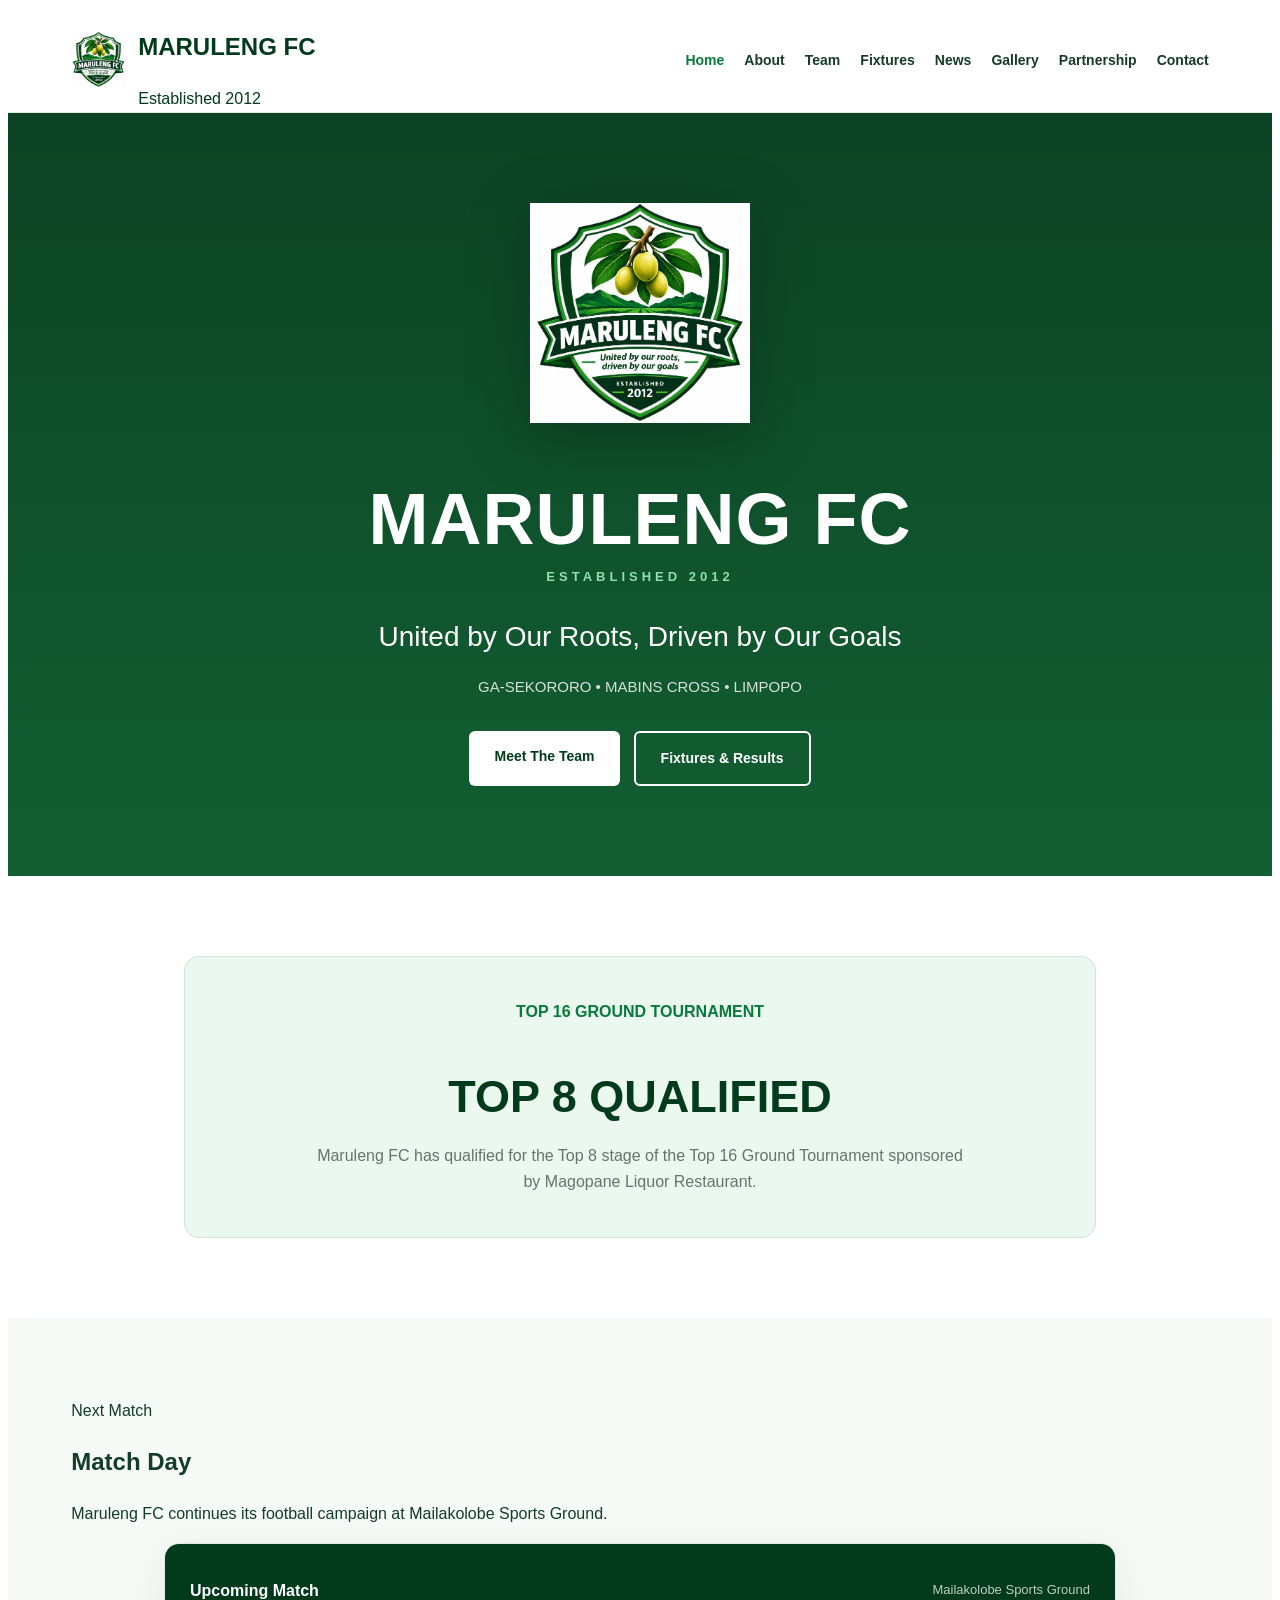
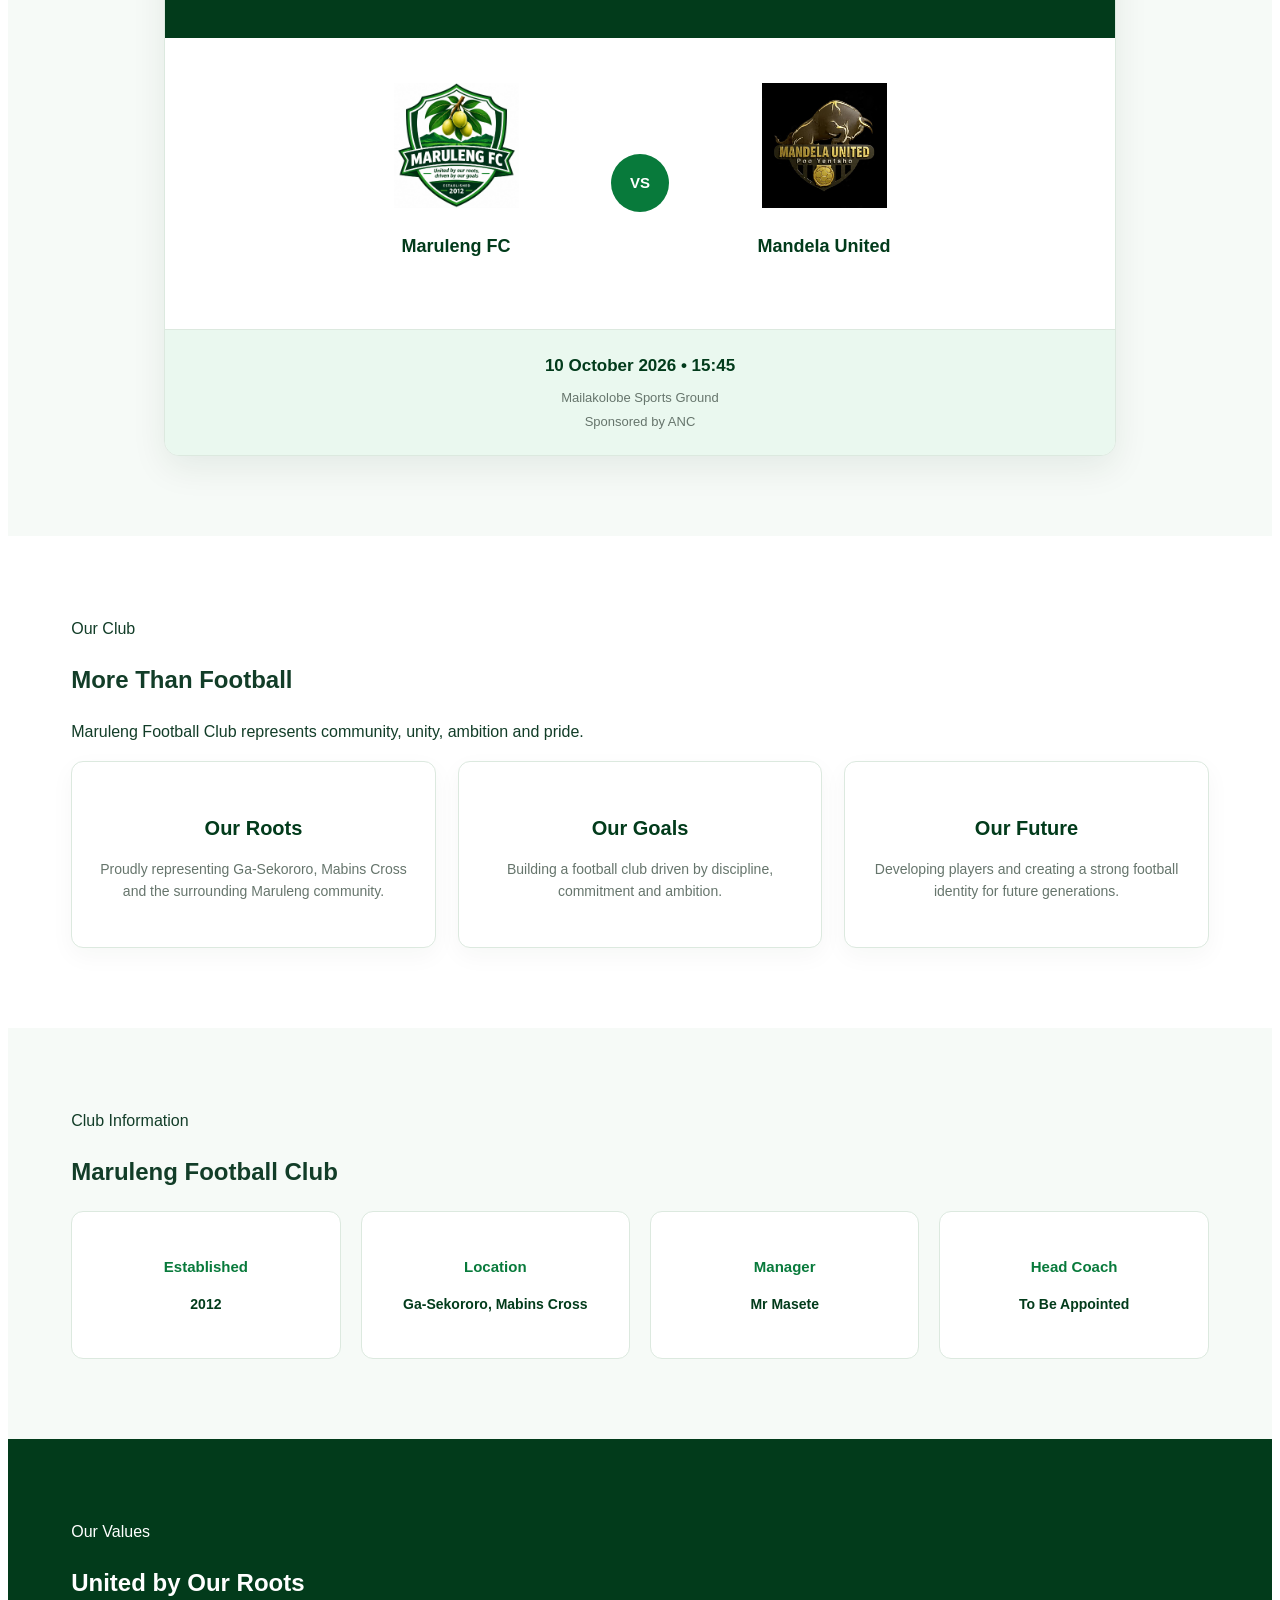
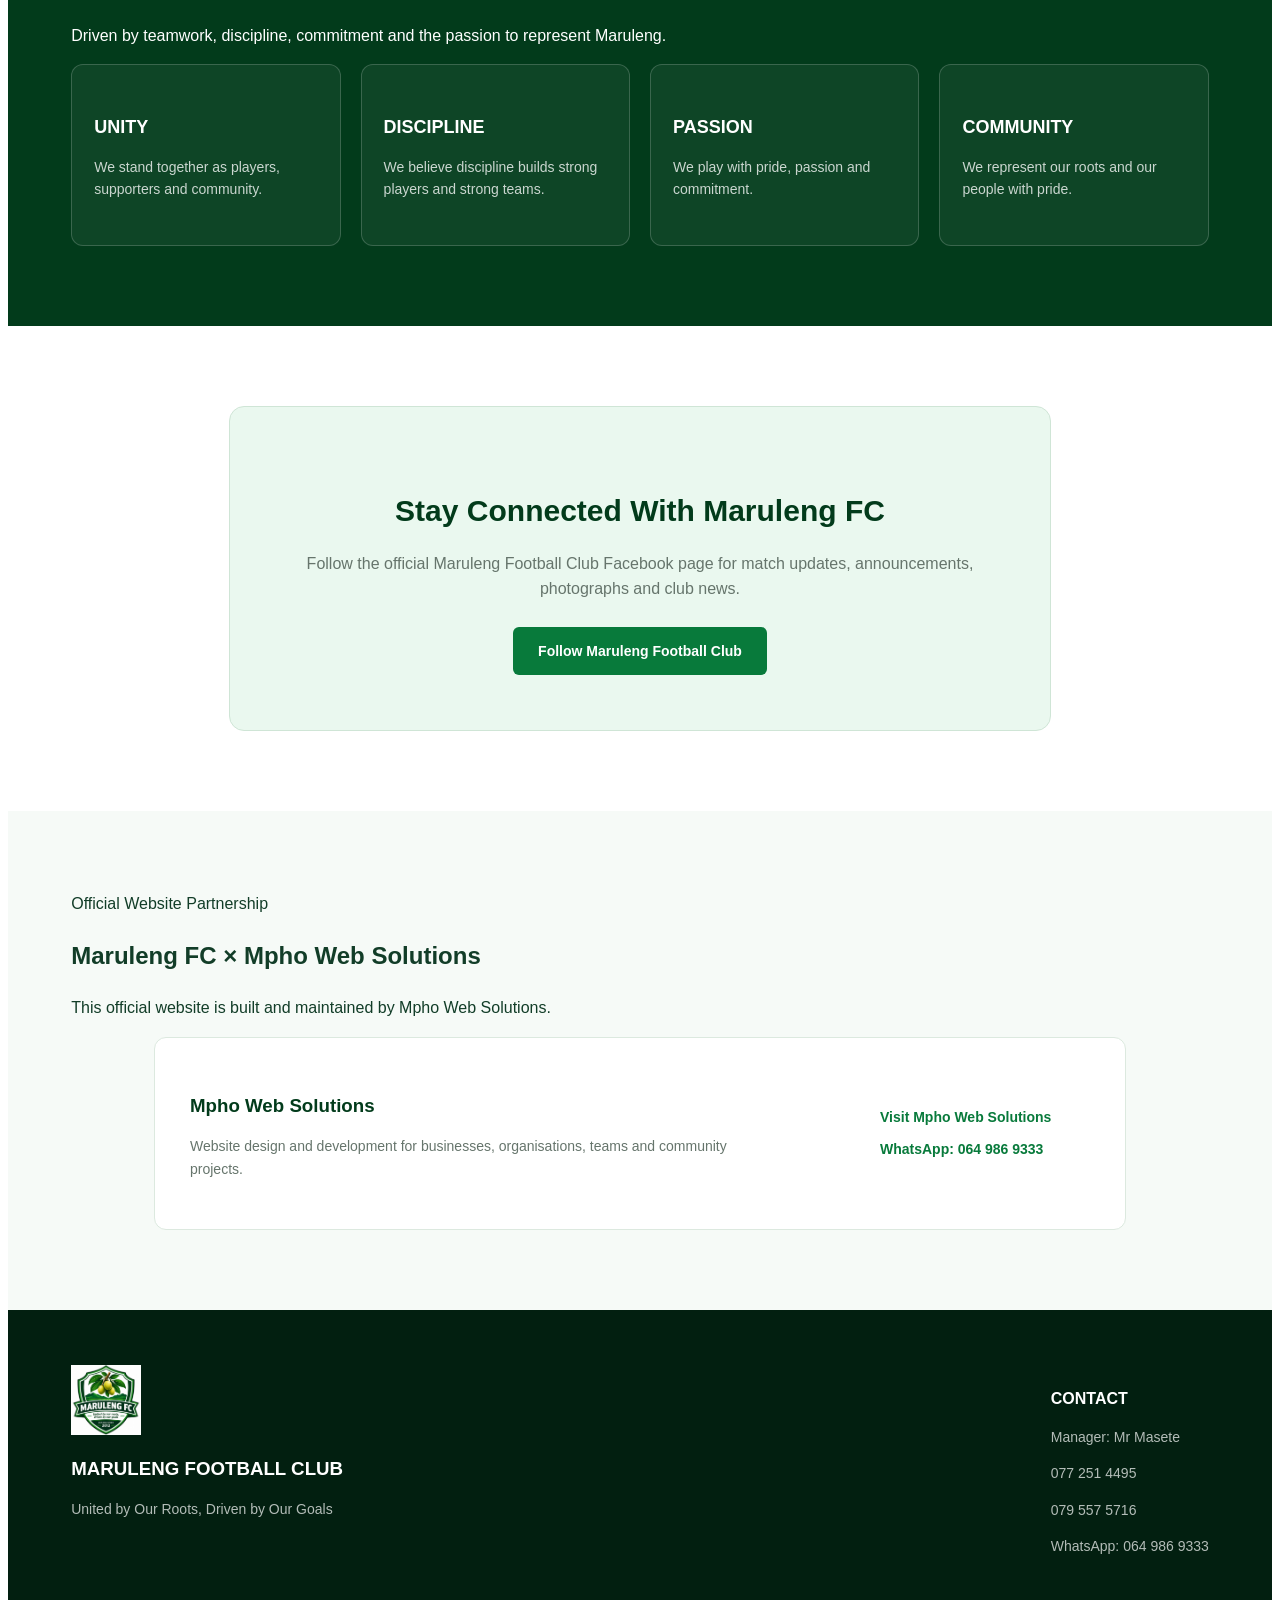
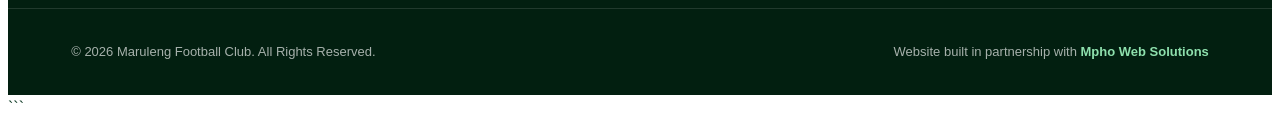
==== commit a0d24e62: "Update index.html" ====
--- a/index.html
+++ b/index.html
@@ -168,12 +168,12 @@
 
                         <img
                             src="mandela.png"
-                            alt="Mandela United FC"
+                            alt="Mandela United "
                             class="home-opponent-logo"
                         >
 
                         <h4>
-                            Mandela United FC
+                            Mandela United 
                         </h4>
 
                     </div>
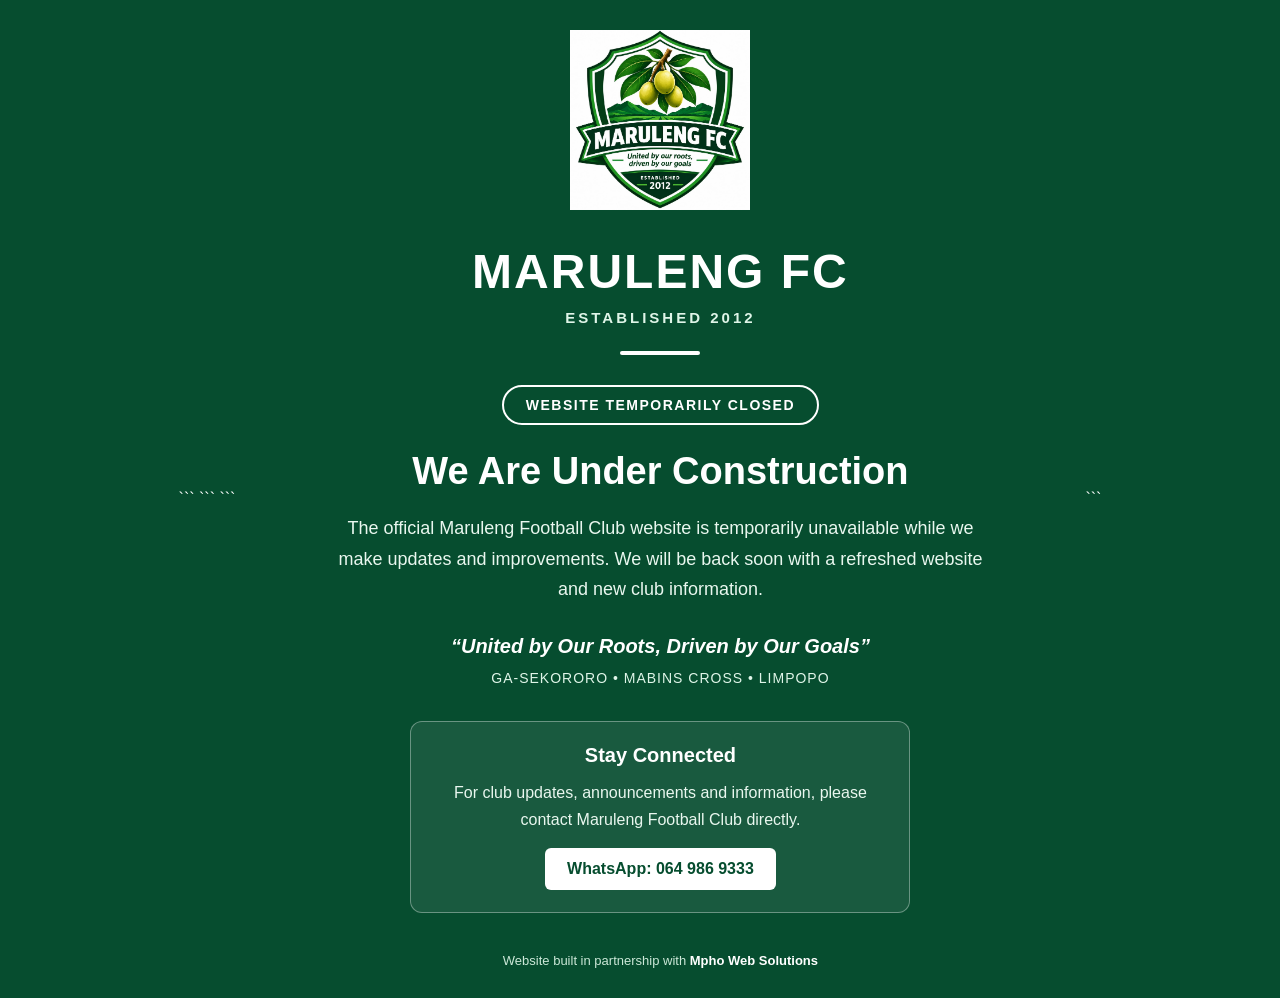
==== commit b08c8d88: "Update index.html" ====
--- a/index.html
+++ b/index.html
@@ -6,592 +6,276 @@
     <meta charset="UTF-8">
     <meta name="viewport" content="width=device-width, initial-scale=1.0">
 
-
-<title>Maruleng FC | Official Football Club</title>
+```
+<title>Maruleng FC | Website Under Construction</title>
 
 <meta name="description"
-    content="Official website of Maruleng Football Club. Established in 2012 in Ga-Sekororo, Mabins Cross, Limpopo. United by Our Roots, Driven by Our Goals.">
-
-<link rel="stylesheet" href="style.css">
-
+    content="The official Maruleng Football Club website is temporarily closed for updates and improvements.">
+
+<style>
+    * {
+        margin: 0;
+        padding: 0;
+        box-sizing: border-box;
+    }
+
+    body {
+        min-height: 100vh;
+        font-family: Arial, Helvetica, sans-serif;
+        background: #064d2f;
+        color: #ffffff;
+        display: flex;
+        align-items: center;
+        justify-content: center;
+        text-align: center;
+        padding: 30px;
+    }
+
+    .page {
+        width: 100%;
+        max-width: 850px;
+    }
+
+    .logo {
+        width: 180px;
+        height: 180px;
+        object-fit: contain;
+        margin-bottom: 30px;
+    }
+
+    .club-name {
+        font-size: 48px;
+        font-weight: 800;
+        letter-spacing: 2px;
+        margin-bottom: 10px;
+    }
+
+    .established {
+        font-size: 15px;
+        font-weight: 600;
+        letter-spacing: 3px;
+        color: #dff5e8;
+        margin-bottom: 25px;
+    }
+
+    .line {
+        width: 80px;
+        height: 4px;
+        background: #ffffff;
+        margin: 0 auto 30px;
+        border-radius: 10px;
+    }
+
+    .status {
+        display: inline-block;
+        border: 2px solid #ffffff;
+        padding: 10px 22px;
+        border-radius: 30px;
+        font-size: 14px;
+        font-weight: 700;
+        letter-spacing: 1.5px;
+        margin-bottom: 25px;
+    }
+
+    h1 {
+        font-size: 38px;
+        margin-bottom: 20px;
+    }
+
+    .message {
+        max-width: 650px;
+        margin: 0 auto;
+        font-size: 18px;
+        line-height: 1.7;
+        color: #e9f7ef;
+    }
+
+    .slogan {
+        margin-top: 30px;
+        font-size: 20px;
+        font-weight: 700;
+        font-style: italic;
+    }
+
+    .location {
+        margin-top: 12px;
+        font-size: 14px;
+        color: #dff5e8;
+        letter-spacing: 1px;
+    }
+
+    .contact-box {
+        margin: 35px auto 0;
+        padding: 22px;
+        max-width: 500px;
+        border: 1px solid rgba(255, 255, 255, 0.35);
+        border-radius: 12px;
+        background: rgba(255, 255, 255, 0.08);
+    }
+
+    .contact-box h2 {
+        font-size: 20px;
+        margin-bottom: 12px;
+    }
+
+    .contact-box p {
+        line-height: 1.7;
+        color: #e9f7ef;
+    }
+
+    .whatsapp {
+        display: inline-block;
+        margin-top: 15px;
+        padding: 12px 22px;
+        background: #ffffff;
+        color: #064d2f;
+        text-decoration: none;
+        font-weight: 700;
+        border-radius: 6px;
+        transition: 0.3s ease;
+    }
+
+    .whatsapp:hover {
+        background: #dff5e8;
+        transform: translateY(-2px);
+    }
+
+    .credit {
+        margin-top: 40px;
+        font-size: 13px;
+        color: #cce8d8;
+    }
+
+    .credit a {
+        color: #ffffff;
+        font-weight: 700;
+        text-decoration: none;
+    }
+
+    .credit a:hover {
+        text-decoration: underline;
+    }
+
+    @media (max-width: 600px) {
+
+        body {
+            padding: 25px 18px;
+        }
+
+        .logo {
+            width: 135px;
+            height: 135px;
+            margin-bottom: 22px;
+        }
+
+        .club-name {
+            font-size: 34px;
+        }
+
+        .established {
+            font-size: 12px;
+            letter-spacing: 2px;
+        }
+
+        h1 {
+            font-size: 29px;
+        }
+
+        .message {
+            font-size: 16px;
+        }
+
+        .slogan {
+            font-size: 17px;
+        }
+
+        .contact-box {
+            padding: 18px;
+        }
+    }
+</style>
+```
 
 </head>
 
-<body class="home-page">
-
-
-<!-- HEADER -->
-<header class="header">
-    <div class="container nav-container">
-
-        <a href="index.html" class="brand">
-            <img src="logo.png" alt="Maruleng Football Club Logo">
-
-            <div>
-                <h2>MARULENG FC</h2>
-                <span>Established 2012</span>
-            </div>
+<body>
+
+```
+<main class="page">
+
+    <img
+        src="logo.png"
+        alt="Maruleng Football Club Logo"
+        class="logo"
+    >
+
+    <div class="club-name">
+        MARULENG FC
+    </div>
+
+    <div class="established">
+        ESTABLISHED 2012
+    </div>
+
+    <div class="line"></div>
+
+    <div class="status">
+        WEBSITE TEMPORARILY CLOSED
+    </div>
+
+    <h1>
+        We Are Under Construction
+    </h1>
+
+    <p class="message">
+        The official Maruleng Football Club website is temporarily
+        unavailable while we make updates and improvements.
+        We will be back soon with a refreshed website and new
+        club information.
+    </p>
+
+    <p class="slogan">
+        “United by Our Roots, Driven by Our Goals”
+    </p>
+
+    <p class="location">
+        GA-SEKORORO • MABINS CROSS • LIMPOPO
+    </p>
+
+    <div class="contact-box">
+
+        <h2>
+            Stay Connected
+        </h2>
+
+        <p>
+            For club updates, announcements and information,
+            please contact Maruleng Football Club directly.
+        </p>
+
+        <a
+            href="https://wa.me/27649869333"
+            target="_blank"
+            rel="noopener noreferrer"
+            class="whatsapp"
+        >
+            WhatsApp: 064 986 9333
         </a>
 
-        <nav class="navbar">
-            <a href="index.html" class="active">Home</a>
-            <a href="about.html">About</a>
-            <a href="team.html">Team</a>
-            <a href="fixtures.html">Fixtures</a>
-            <a href="news.html">News</a>
-            <a href="gallery.html">Gallery</a>
-            <a href="partnership.html">Partnership</a>
-            <a href="contact.html">Contact</a>
-        </nav>
-
-    </div>
-</header>
-
-<main>
-
-    <!-- HERO -->
-    <section class="home-hero">
-
-        <div class="home-hero-content">
-
-            <img
-                src="logo.png"
-                alt="Maruleng FC Crest"
-                class="home-hero-logo"
-            >
-
-            <h1>MARULENG FC</h1>
-
-            <div class="home-hero-est">
-                ESTABLISHED 2012
-            </div>
-
-            <p class="home-hero-slogan">
-                United by Our Roots, Driven by Our Goals
-            </p>
-
-            <p class="home-hero-location">
-                GA-SEKORORO • MABINS CROSS • LIMPOPO
-            </p>
-
-            <div class="home-hero-buttons">
-
-                <a href="team.html" class="home-btn home-btn-white">
-                    Meet The Team
-                </a>
-
-                <a href="fixtures.html" class="home-btn home-btn-outline">
-                    Fixtures &amp; Results
-                </a>
-
-            </div>
-
-        </div>
-
-    </section>
-
-    <!-- TOP 8 QUALIFICATION -->
-    <section class="home-section">
-
-        <div class="home-container">
-
-            <div class="qualification">
-
-                <div class="tournament-name">
-                    TOP 16 GROUND TOURNAMENT
-                </div>
-
-                <h2>TOP 8 QUALIFIED</h2>
-
-                <p>
-                    Maruleng FC has qualified for the Top 8 stage
-                    of the Top 16 Ground Tournament sponsored by
-                    Magopane Liquor Restaurant.
-                </p>
-
-            </div>
-
-        </div>
-
-    </section>
-
-    <!-- NEXT MATCH -->
-    <section class="home-section match-section">
-
-        <div class="home-container">
-
-            <div class="home-heading">
-
-                <span class="small-title">
-                    Next Match
-                </span>
-
-                <h2>Match Day</h2>
-
-                <p>
-                    Maruleng FC continues its football campaign
-                    at Mailakolobe Sports Ground.
-                </p>
-
-            </div>
-
-            <div class="match-card">
-
-                <div class="match-header">
-                    <h3>Upcoming Match</h3>
-
-                    <p>
-                        Mailakolobe Sports Ground
-                    </p>
-                </div>
-
-                <div class="match-body">
-
-                    <div class="home-club-side">
-
-                        <img
-                            src="logo.png"
-                            alt="Maruleng FC"
-                        >
-
-                        <h4>
-                            Maruleng FC
-                        </h4>
-
-                    </div>
-
-                    <div class="home-vs">
-                        VS
-                    </div>
-
-                    <div class="home-club-side">
-
-                        <img
-                            src="mandela.png"
-                            alt="Mandela United "
-                            class="home-opponent-logo"
-                        >
-
-                        <h4>
-                            Mandela United 
-                        </h4>
-
-                    </div>
-
-                </div>
-
-                <div class="match-details">
-
-                    <strong>
-                        10 October 2026 • 15:45
-                    </strong>
-
-                    <span class="match-sponsor">
-                        Mailakolobe Sports Ground
-                        <br>
-                        Sponsored by ANC
-                    </span>
-
-                </div>
-
-            </div>
-
-        </div>
-
-    </section>
-
-    <!-- MORE THAN FOOTBALL -->
-    <section class="home-section">
-
-        <div class="home-container">
-
-            <div class="home-heading">
-
-                <span class="small-title">
-                    Our Club
-                </span>
-
-                <h2>
-                    More Than Football
-                </h2>
-
-                <p>
-                    Maruleng Football Club represents community,
-                    unity, ambition and pride.
-                </p>
-
-            </div>
-
-            <div class="club-intro-grid">
-
-                <div class="club-intro-card">
-
-                    <h3>
-                        Our Roots
-                    </h3>
-
-                    <p>
-                        Proudly representing Ga-Sekororo,
-                        Mabins Cross and the surrounding
-                        Maruleng community.
-                    </p>
-
-                </div>
-
-                <div class="club-intro-card">
-
-                    <h3>
-                        Our Goals
-                    </h3>
-
-                    <p>
-                        Building a football club driven by
-                        discipline, commitment and ambition.
-                    </p>
-
-                </div>
-
-                <div class="club-intro-card">
-
-                    <h3>
-                        Our Future
-                    </h3>
-
-                    <p>
-                        Developing players and creating a strong
-                        football identity for future generations.
-                    </p>
-
-                </div>
-
-            </div>
-
-        </div>
-
-    </section>
-
-    <!-- CLUB INFORMATION -->
-    <section class="home-section club-information">
-
-        <div class="home-container">
-
-            <div class="home-heading">
-
-                <span class="small-title">
-                    Club Information
-                </span>
-
-                <h2>
-                    Maruleng Football Club
-                </h2>
-
-            </div>
-
-            <div class="info-grid-home">
-
-                <div class="info-card-home">
-
-                    <h3>
-                        Established
-                    </h3>
-
-                    <p>
-                        2012
-                    </p>
-
-                </div>
-
-                <div class="info-card-home">
-
-                    <h3>
-                        Location
-                    </h3>
-
-                    <p>
-                        Ga-Sekororo,
-                        Mabins Cross
-                    </p>
-
-                </div>
-
-                <div class="info-card-home">
-
-                    <h3>
-                        Manager
-                    </h3>
-
-                    <p>
-                        Mr Masete
-                    </p>
-
-                </div>
-
-                <div class="info-card-home">
-
-                    <h3>
-                        Head Coach
-                    </h3>
-
-                    <p>
-                        To Be Appointed
-                    </p>
-
-                </div>
-
-            </div>
-
-        </div>
-
-    </section>
-
-    <!-- CLUB VALUES -->
-    <section class="home-section values-home">
-
-        <div class="home-container">
-
-            <div class="home-heading">
-
-                <span class="small-title">
-                    Our Values
-                </span>
-
-                <h2>
-                    United by Our Roots
-                </h2>
-
-                <p>
-                    Driven by teamwork, discipline, commitment
-                    and the passion to represent Maruleng.
-                </p>
-
-            </div>
-
-            <div class="values-grid-home">
-
-                <div class="value-card-home">
-
-                    <h3>
-                        UNITY
-                    </h3>
-
-                    <p>
-                        We stand together as players, supporters
-                        and community.
-                    </p>
-
-                </div>
-
-                <div class="value-card-home">
-
-                    <h3>
-                        DISCIPLINE
-                    </h3>
-
-                    <p>
-                        We believe discipline builds strong
-                        players and strong teams.
-                    </p>
-
-                </div>
-
-                <div class="value-card-home">
-
-                    <h3>
-                        PASSION
-                    </h3>
-
-                    <p>
-                        We play with pride, passion and
-                        commitment.
-                    </p>
-
-                </div>
-
-                <div class="value-card-home">
-
-                    <h3>
-                        COMMUNITY
-                    </h3>
-
-                    <p>
-                        We represent our roots and our people
-                        with pride.
-                    </p>
-
-                </div>
-
-            </div>
-
-        </div>
-
-    </section>
-
-    <!-- FACEBOOK -->
-    <section class="home-section follow-home">
-
-        <div class="home-container">
-
-            <div class="follow-box-home">
-
-                <h2>
-                    Stay Connected With Maruleng FC
-                </h2>
-
-                <p>
-                    Follow the official Maruleng Football Club
-                    Facebook page for match updates,
-                    announcements, photographs and club news.
-                </p>
-
-                <a href="#" class="follow-button-home">
-                    Follow Maruleng Football Club
-                </a>
-
-            </div>
-
-        </div>
-
-    </section>
-
-    <!-- WEBSITE PARTNERSHIP -->
-    <section class="home-section partnership-home">
-
-        <div class="home-container">
-
-            <div class="home-heading">
-
-                <span class="small-title">
-                    Official Website Partnership
-                </span>
-
-                <h2>
-                    Maruleng FC × Mpho Web Solutions
-                </h2>
-
-                <p>
-                    This official website is built and maintained
-                    by Mpho Web Solutions.
-                </p>
-
-            </div>
-
-            <div class="partnership-home-box">
-
-                <div>
-
-                    <h3>
-                        Mpho Web Solutions
-                    </h3>
-
-                    <p>
-                        Website design and development for
-                        businesses, organisations, teams and
-                        community projects.
-                    </p>
-
-                </div>
-
-                <div class="partnership-home-links">
-
-                    <a
-                        href="https://mphowebsolutions.co.za"
-                        target="_blank"
-                        rel="noopener noreferrer"
-                    >
-                        Visit Mpho Web Solutions
-                    </a>
-
-                    <a
-                        href="https://wa.me/27649869333"
-                        target="_blank"
-                        rel="noopener noreferrer"
-                    >
-                        WhatsApp: 064 986 9333
-                    </a>
-
-                </div>
-
-            </div>
-
-        </div>
-
-    </section>
+    </div>
+
+    <p class="credit">
+        Website built in partnership with
+        <a
+            href="https://mphowebsolutions.co.za"
+            target="_blank"
+            rel="noopener noreferrer"
+        >
+            Mpho Web Solutions
+        </a>
+    </p>
 
 </main>
-
-<!-- FOOTER -->
-<footer class="footer">
-
-    <div class="container footer-content">
-
-        <div>
-
-            <img
-                src="logo.png"
-                alt="Maruleng Football Club"
-                class="footer-logo"
-            >
-
-            <h3>
-                MARULENG FOOTBALL CLUB
-            </h3>
-
-            <p>
-                United by Our Roots, Driven by Our Goals
-            </p>
-
-        </div>
-
-        <div class="footer-contact">
-
-            <h4>
-                CONTACT
-            </h4>
-
-            <p>
-                Manager: Mr Masete
-            </p>
-
-            <p>
-                077 251 4495
-            </p>
-
-            <p>
-                079 557 5716
-            </p>
-
-            <p>
-                WhatsApp: 064 986 9333
-            </p>
-
-        </div>
-
-    </div>
-
-    <div class="footer-bottom">
-
-        <p>
-            © 2026 Maruleng Football Club.
-            All Rights Reserved.
-        </p>
-
-        <p class="footer-credit">
-
-            Website built in partnership with
-
-            <a
-                href="https://mphowebsolutions.co.za"
-                target="_blank"
-                rel="noopener noreferrer"
-            >
-                Mpho Web Solutions
-            </a>
-
-        </p>
-
-    </div>
-
-</footer>
 ```
 
 </body>
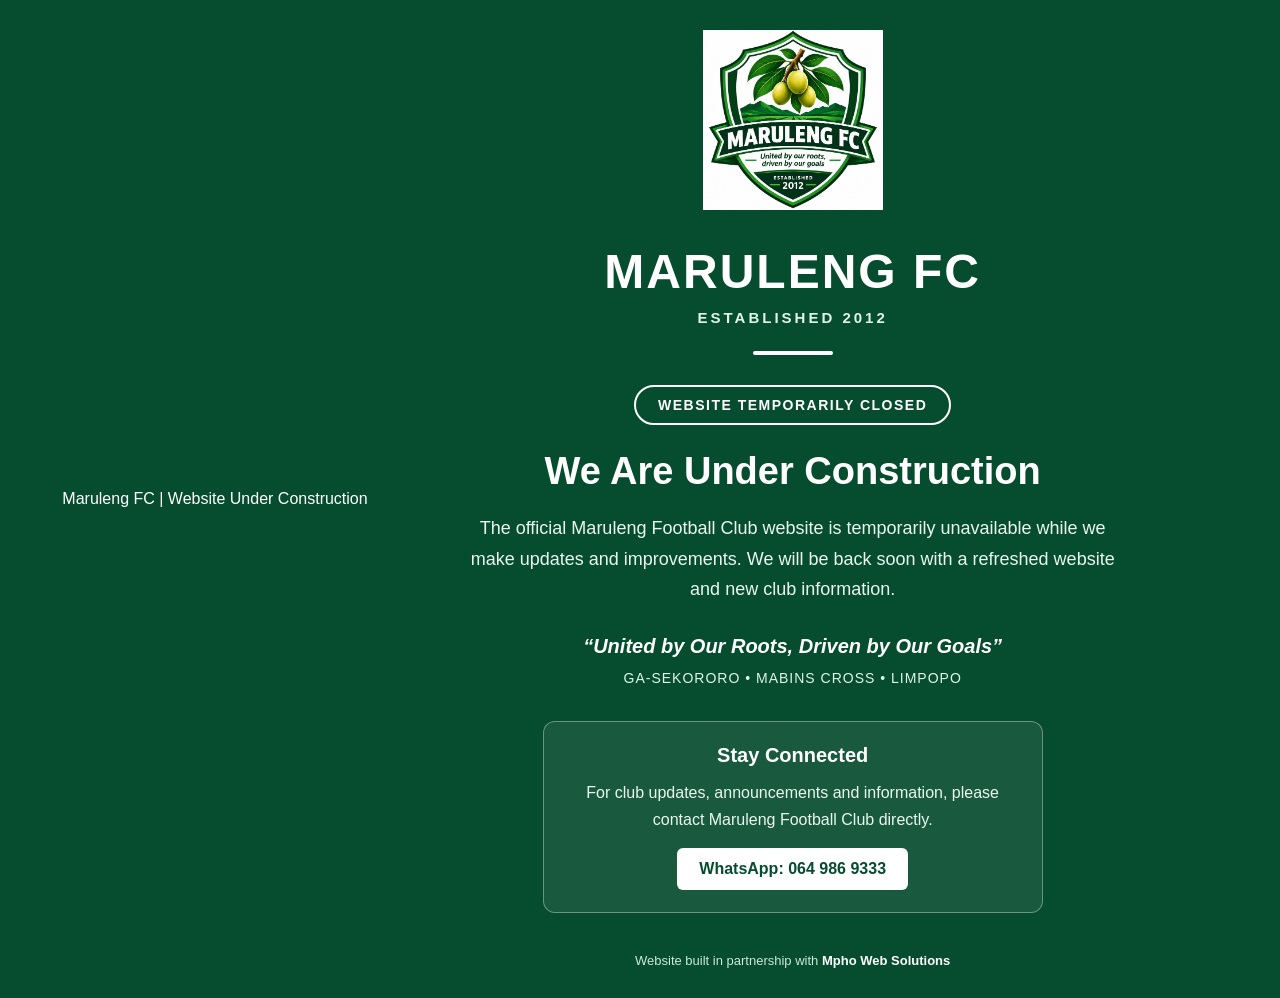
==== commit 03033b72: "Update index.html" ====
--- a/index.html
+++ b/index.html
@@ -4,9 +4,7 @@
 
 <head>
     <meta charset="UTF-8">
-    <meta name="viewport" content="width=device-width, initial-scale=1.0">
-
-```
+    <meta name="viewport" content="width=device-width, initial-scale=1.0"
 <title>Maruleng FC | Website Under Construction</title>
 
 <meta name="description"
@@ -194,13 +192,13 @@
         }
     }
 </style>
-```
+
 
 </head>
 
 <body>
 
-```
+
 <main class="page">
 
     <img
@@ -276,7 +274,7 @@
     </p>
 
 </main>
-```
+
 
 </body>
 
